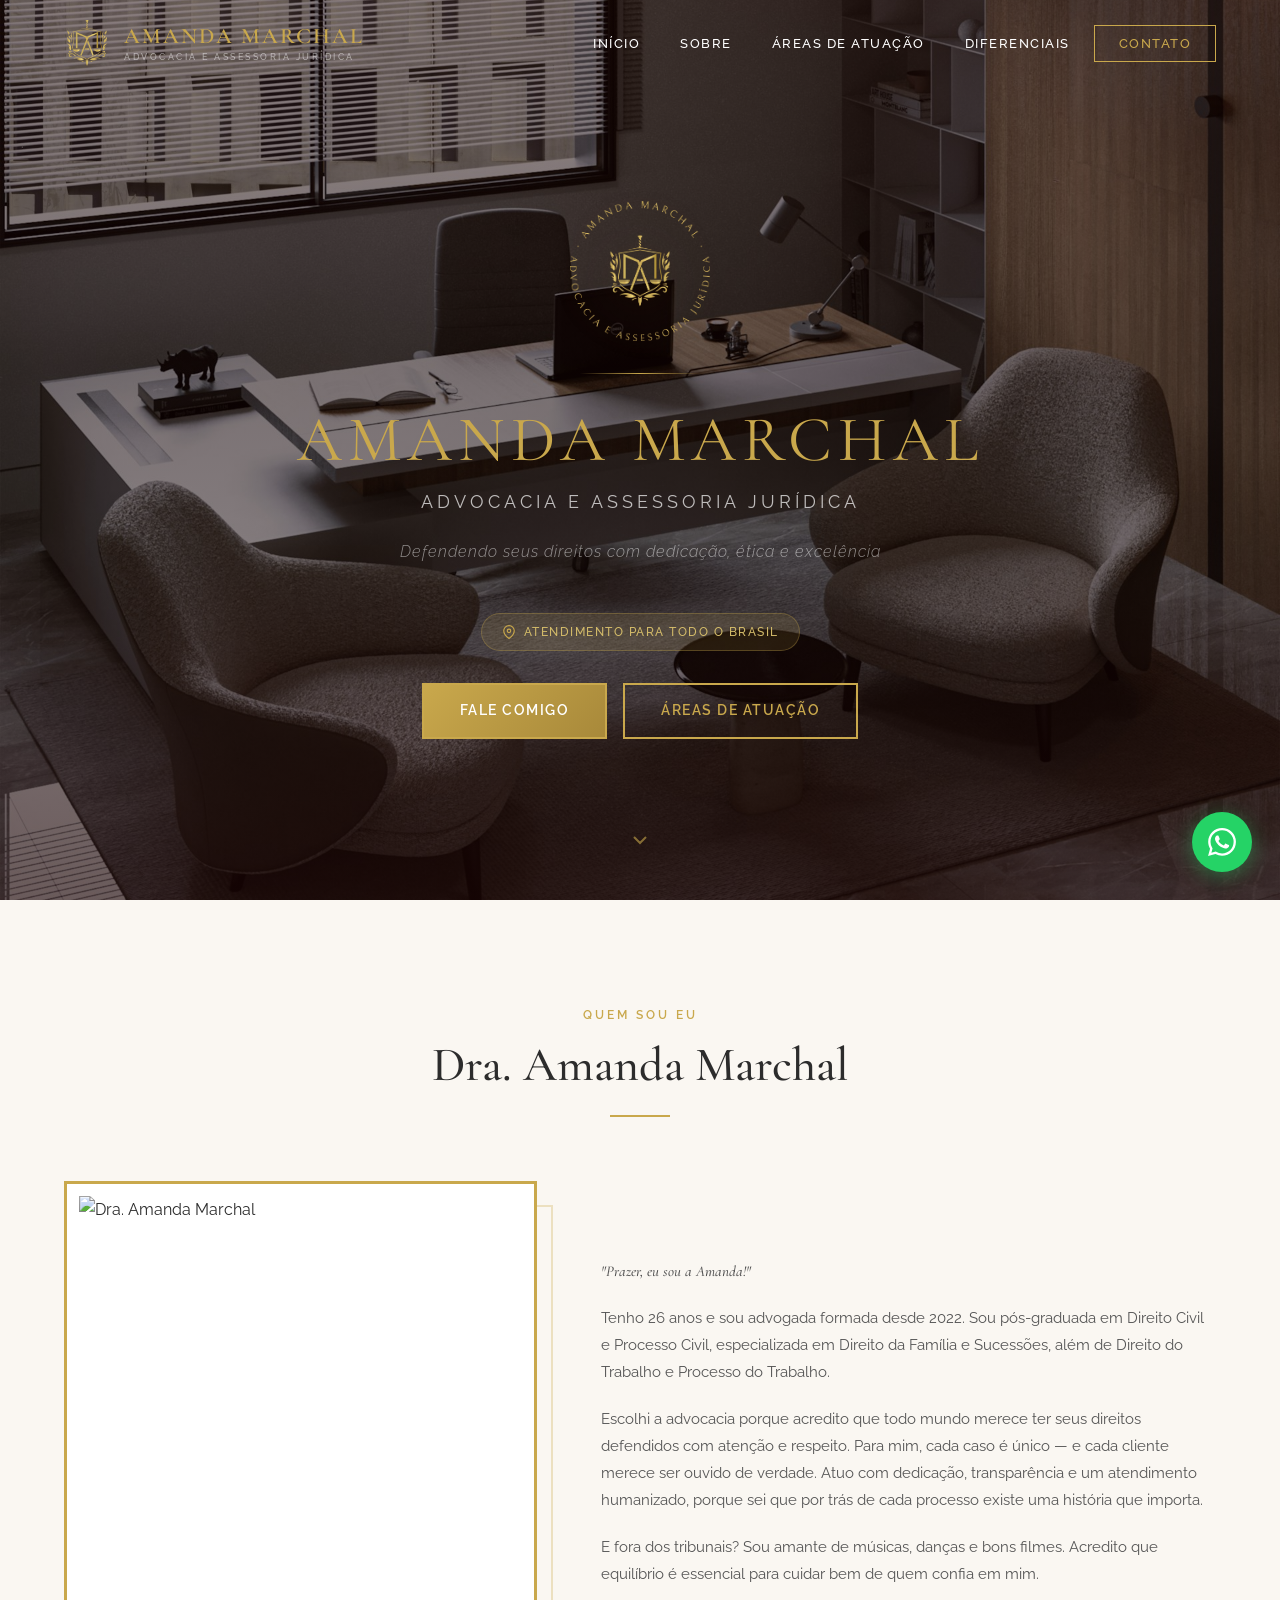
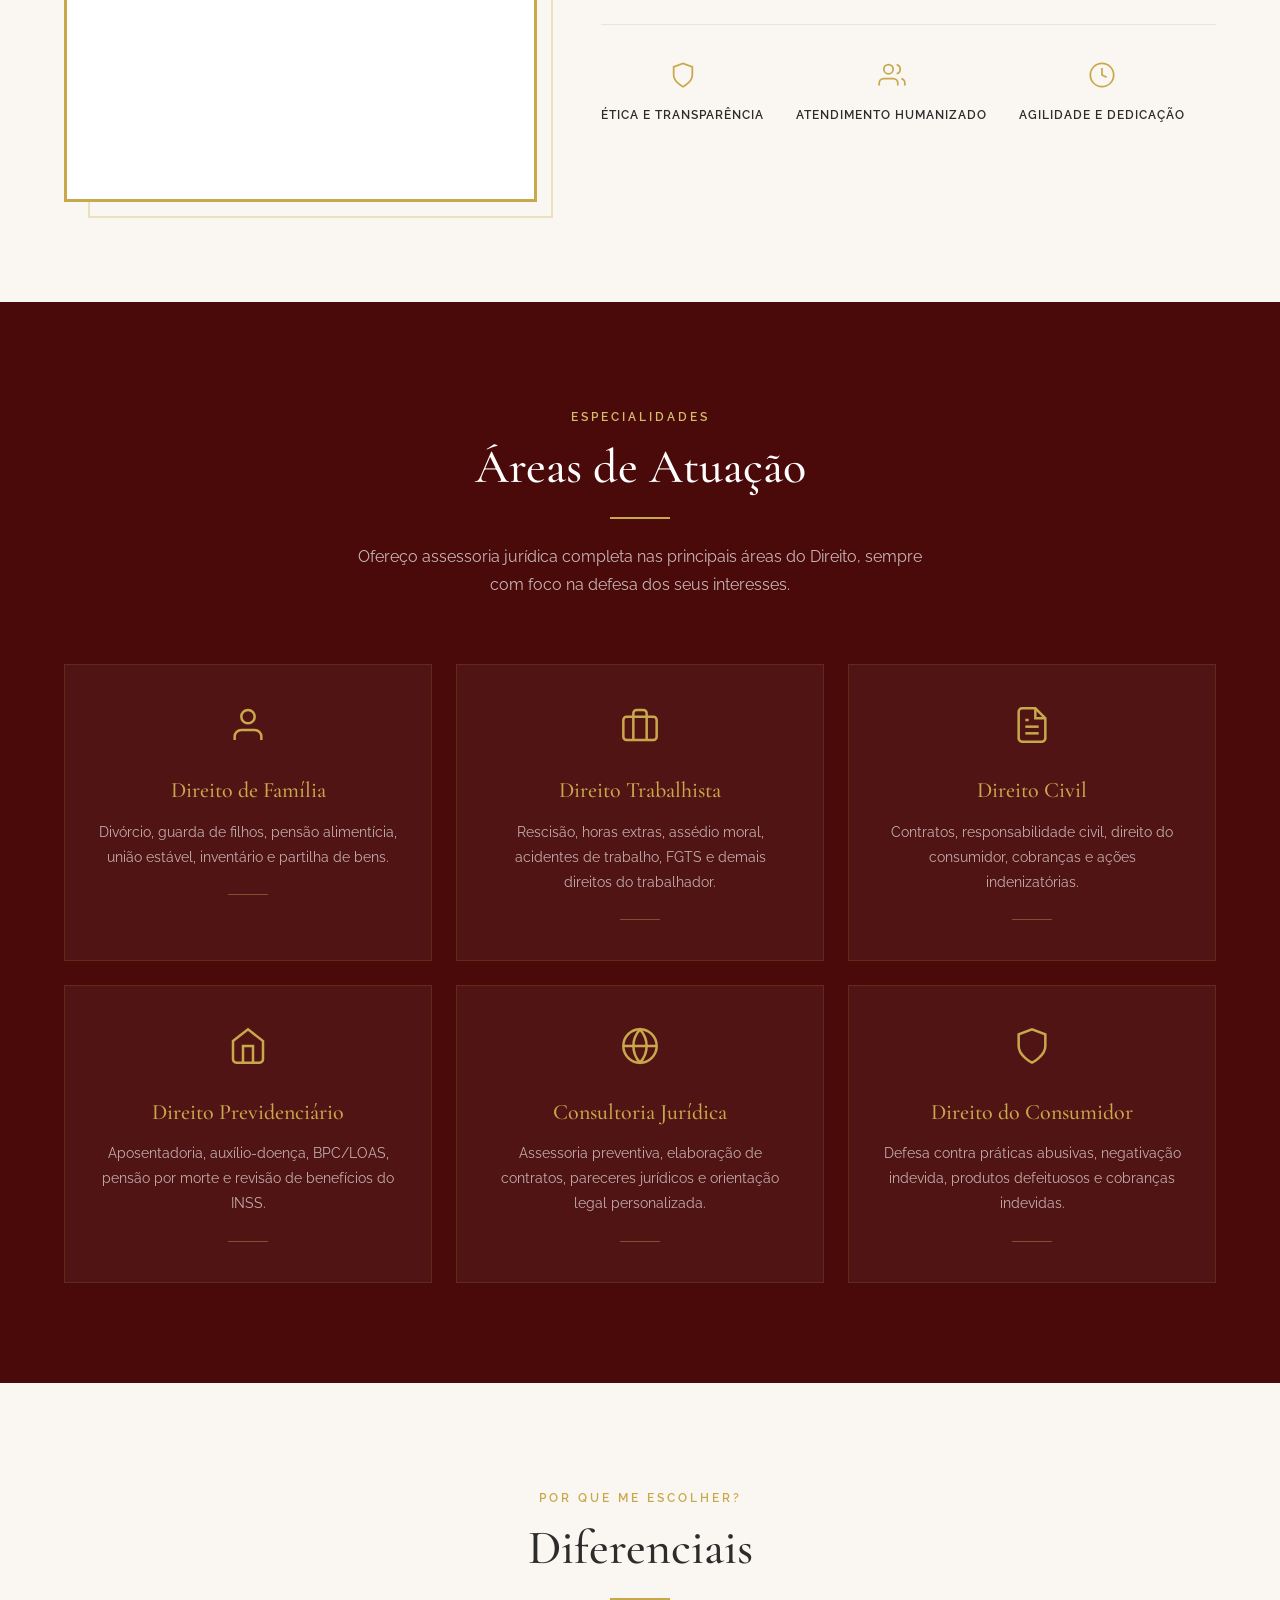
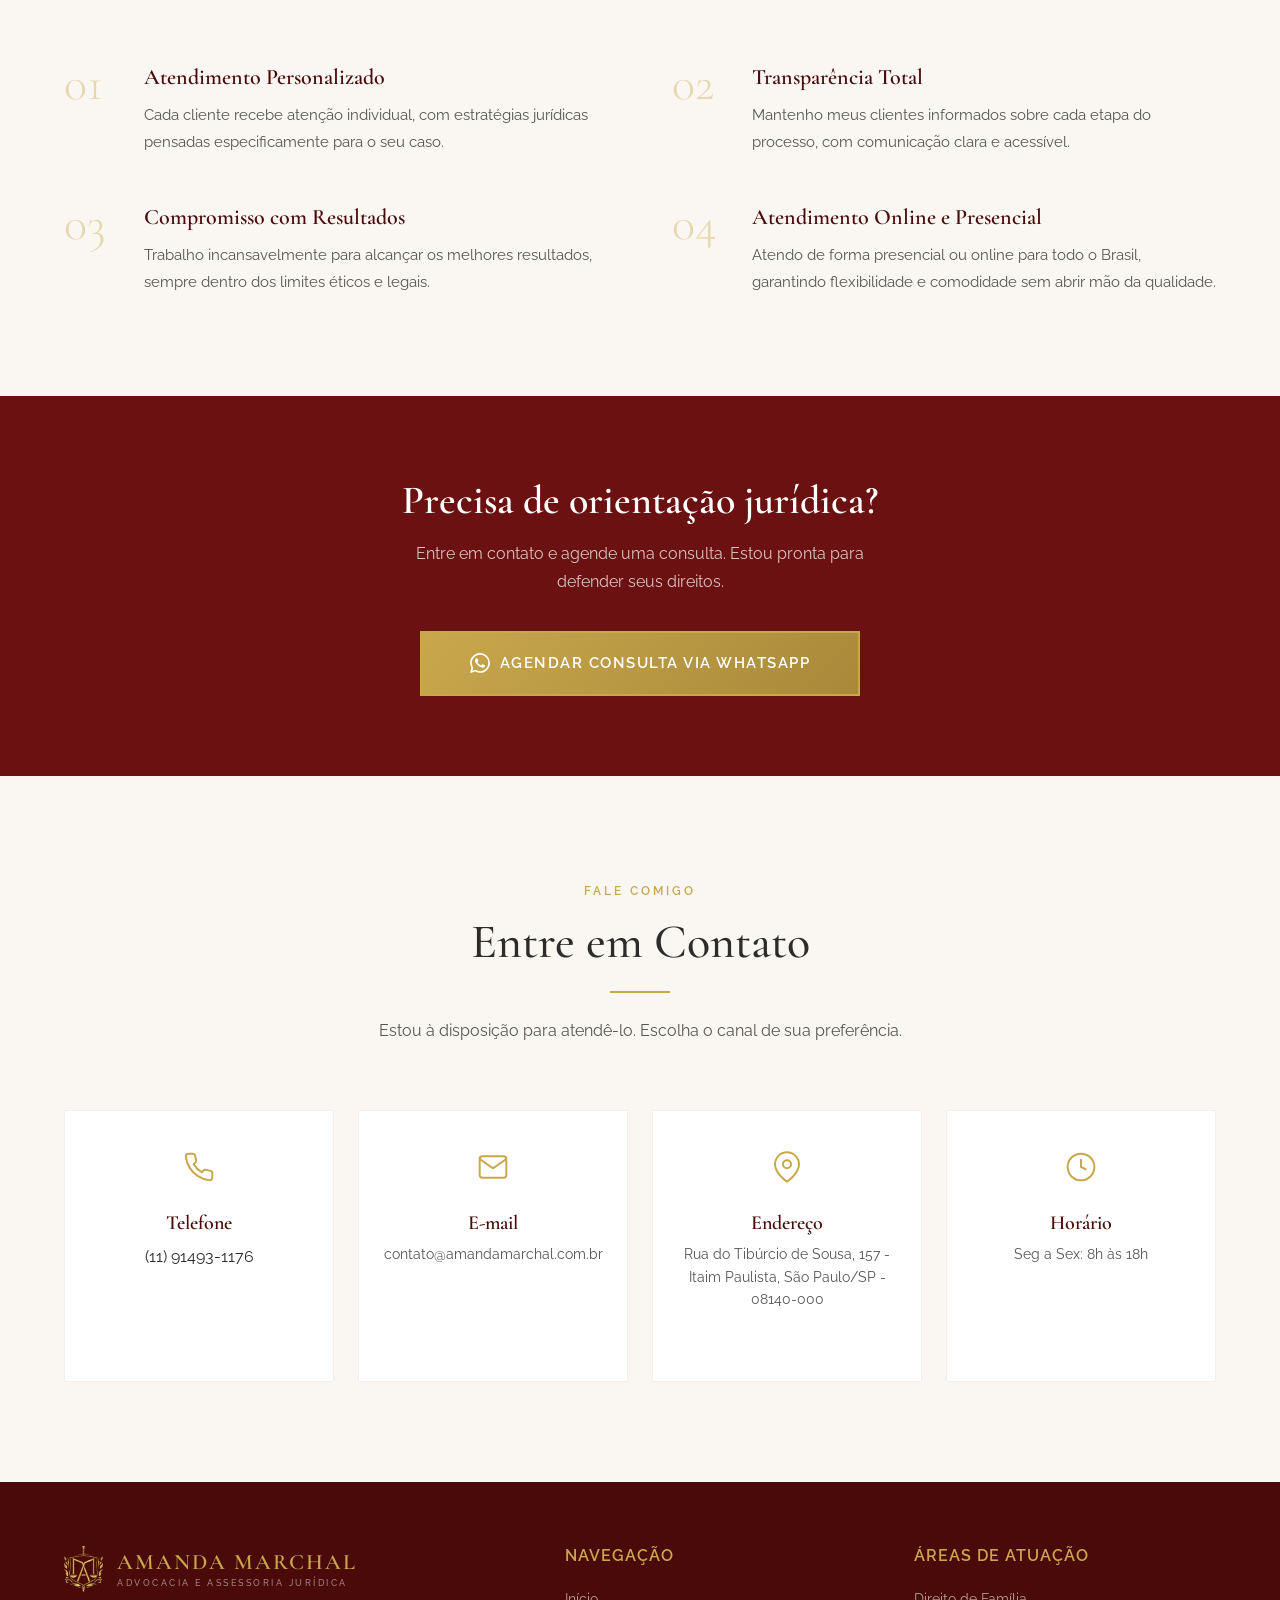
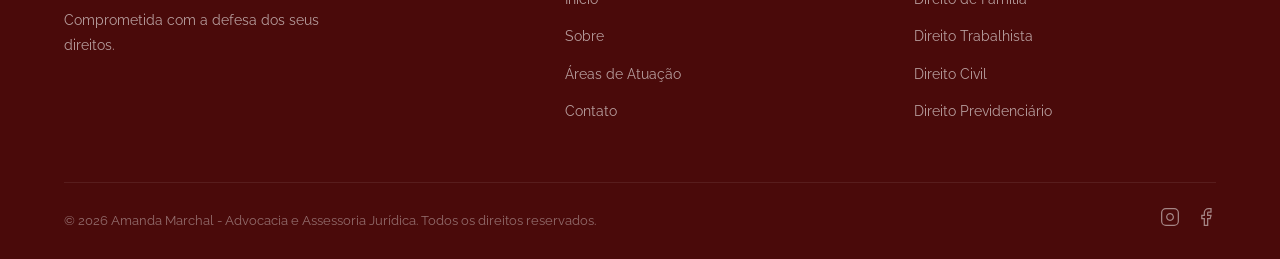
==== index.html @ 9dfb0660 "commit inicial" ====
<!DOCTYPE html>
<html lang="pt-BR">
<head>
    <meta charset="UTF-8">
    <meta name="viewport" content="width=device-width, initial-scale=1.0">
    <title>Amanda Marchal | Advocacia e Assessoria Jurídica</title>
    <meta name="description" content="Dra. Amanda Marchal - Advocacia e Assessoria Jurídica. Atendimento humanizado e comprometido com a defesa dos seus direitos.">
    <link rel="icon" type="image/jpeg" href="assets/icone.jpeg">
    <link rel="preconnect" href="https://fonts.googleapis.com">
    <link rel="preconnect" href="https://fonts.gstatic.com" crossorigin>
    <link href="https://fonts.googleapis.com/css2?family=Cormorant+Garamond:ital,wght@0,300;0,400;0,500;0,600;0,700;1,400;1,500&family=Raleway:wght@300;400;500;600;700&display=swap" rel="stylesheet">
    <link rel="stylesheet" href="style.css?v=7">
</head>
<body>

    <!-- Navigation -->
    <nav class="navbar" id="navbar">
        <div class="container nav-container">
            <a href="#inicio" class="nav-logo">
                <img src="assets/brasao.png" alt="Amanda Marchal" class="nav-logo-icon">
                <div class="nav-logo-text">
                    <span class="nav-logo-name">Amanda Marchal</span>
                    <span class="nav-logo-tagline">Advocacia e Assessoria Jurídica</span>
                </div>
            </a>
            <button class="nav-toggle" id="navToggle" aria-label="Menu">
                <span></span>
                <span></span>
                <span></span>
            </button>
            <div class="nav-backdrop" id="navBackdrop"></div>
            <ul class="nav-menu" id="navMenu">
                <li><a href="#inicio">Início</a></li>
                <li><a href="#sobre">Sobre</a></li>
                <li><a href="#areas">Áreas de Atuação</a></li>
                <li><a href="#diferenciais">Diferenciais</a></li>
                <li><a href="#contato" class="nav-cta">Contato</a></li>
            </ul>
        </div>
    </nav>

    <!-- Hero Section -->
    <section class="hero" id="inicio">
        <div class="hero-overlay"></div>
        <div class="hero-pattern"></div>
        <div class="container hero-content">
            <div class="hero-emblem">
                <img src="assets/sublogo.png" alt="Brasão Amanda Marchal">
            </div>
            <div class="hero-divider"></div>
            <h1 class="hero-name">Amanda Marchal</h1>
            <p class="hero-tagline">Advocacia e Assessoria Jurídica</p>
            <p class="hero-subtitle">Defendendo seus direitos com dedicação, ética e excelência</p>
            <div class="hero-badge">
                <svg width="14" height="14" viewBox="0 0 24 24" fill="none" stroke="currentColor" stroke-width="2"><path d="M21 10c0 7-9 13-9 13s-9-6-9-13a9 9 0 0 1 18 0z"/><circle cx="12" cy="10" r="3"/></svg>
                Atendimento para todo o Brasil
            </div>
            <div class="hero-buttons">
                <a href="#contato" class="btn btn-gold">Fale Comigo</a>
                <a href="#areas" class="btn btn-outline">Áreas de Atuação</a>
            </div>
        </div>
        <div class="hero-scroll">
            <a href="#sobre">
                <svg width="24" height="24" viewBox="0 0 24 24" fill="none" stroke="currentColor" stroke-width="2">
                    <polyline points="6 9 12 15 18 9"></polyline>
                </svg>
            </a>
        </div>
    </section>

    <!-- About Section -->
    <section class="section section-light" id="sobre">
        <div class="container">
            <div class="section-header">
                <span class="section-tag">Quem Sou Eu</span>
                <h2>Dra. Amanda Marchal</h2>
                <div class="section-divider"></div>
            </div>
            <div class="about-grid">
                <div class="about-image">
                    <div class="about-image-frame">
                        <img src="assets/amanda.jpg" alt="Dra. Amanda Marchal">
                    </div>
                    <div class="about-image-accent"></div>
                </div>
                <div class="about-text">
                    <p class="about-lead">"Prazer, eu sou a Amanda!"</p>
                    <p>Tenho 26 anos e sou advogada formada desde 2022. Sou pós-graduada em Direito Civil e Processo Civil, especializada em Direito da Família e Sucessões, além de Direito do Trabalho e Processo do Trabalho.</p>
                    <p>Escolhi a advocacia porque acredito que todo mundo merece ter seus direitos defendidos com atenção e respeito. Para mim, cada caso é único — e cada cliente merece ser ouvido de verdade. Atuo com dedicação, transparência e um atendimento humanizado, porque sei que por trás de cada processo existe uma história que importa.</p>
                    <p>E fora dos tribunais? Sou amante de músicas, danças e bons filmes. Acredito que equilíbrio é essencial para cuidar bem de quem confia em mim.</p>
                    <div class="about-stats">
                        <div class="stat">
                            <span class="stat-icon">
                                <svg width="28" height="28" viewBox="0 0 24 24" fill="none" stroke="currentColor" stroke-width="1.5"><path d="M12 22s8-4 8-10V5l-8-3-8 3v7c0 6 8 10 8 10z"/></svg>
                            </span>
                            <span class="stat-label">Ética e Transparência</span>
                        </div>
                        <div class="stat">
                            <span class="stat-icon">
                                <svg width="28" height="28" viewBox="0 0 24 24" fill="none" stroke="currentColor" stroke-width="1.5"><path d="M17 21v-2a4 4 0 0 0-4-4H5a4 4 0 0 0-4 4v2"/><circle cx="9" cy="7" r="4"/><path d="M23 21v-2a4 4 0 0 0-3-3.87"/><path d="M16 3.13a4 4 0 0 1 0 7.75"/></svg>
                            </span>
                            <span class="stat-label">Atendimento Humanizado</span>
                        </div>
                        <div class="stat">
                            <span class="stat-icon">
                                <svg width="28" height="28" viewBox="0 0 24 24" fill="none" stroke="currentColor" stroke-width="1.5"><circle cx="12" cy="12" r="10"/><polyline points="12 6 12 12 16 14"/></svg>
                            </span>
                            <span class="stat-label">Agilidade e Dedicação</span>
                        </div>
                    </div>
                </div>
            </div>
        </div>
    </section>

    <!-- Practice Areas -->
    <section class="section section-dark" id="areas">
        <div class="container">
            <div class="section-header">
                <span class="section-tag section-tag-light">Especialidades</span>
                <h2>Áreas de Atuação</h2>
                <div class="section-divider"></div>
                <p class="section-description">Ofereço assessoria jurídica completa nas principais áreas do Direito, sempre com foco na defesa dos seus interesses.</p>
            </div>
            <div class="areas-grid">
                <div class="area-card">
                    <div class="area-icon">
                        <svg width="40" height="40" viewBox="0 0 24 24" fill="none" stroke="currentColor" stroke-width="1.5">
                            <path d="M20 21v-2a4 4 0 0 0-4-4H8a4 4 0 0 0-4 4v2"/>
                            <circle cx="12" cy="7" r="4"/>
                        </svg>
                    </div>
                    <h3>Direito de Família</h3>
                    <p>Divórcio, guarda de filhos, pensão alimentícia, união estável, inventário e partilha de bens.</p>
                    <div class="area-line"></div>
                </div>
                <div class="area-card">
                    <div class="area-icon">
                        <svg width="40" height="40" viewBox="0 0 24 24" fill="none" stroke="currentColor" stroke-width="1.5">
                            <rect x="2" y="7" width="20" height="14" rx="2" ry="2"/>
                            <path d="M16 21V5a2 2 0 0 0-2-2h-4a2 2 0 0 0-2 2v16"/>
                        </svg>
                    </div>
                    <h3>Direito Trabalhista</h3>
                    <p>Rescisão, horas extras, assédio moral, acidentes de trabalho, FGTS e demais direitos do trabalhador.</p>
                    <div class="area-line"></div>
                </div>
                <div class="area-card">
                    <div class="area-icon">
                        <svg width="40" height="40" viewBox="0 0 24 24" fill="none" stroke="currentColor" stroke-width="1.5">
                            <path d="M14 2H6a2 2 0 0 0-2 2v16a2 2 0 0 0 2 2h12a2 2 0 0 0 2-2V8z"/>
                            <polyline points="14 2 14 8 20 8"/>
                            <line x1="16" y1="13" x2="8" y2="13"/>
                            <line x1="16" y1="17" x2="8" y2="17"/>
                            <polyline points="10 9 9 9 8 9"/>
                        </svg>
                    </div>
                    <h3>Direito Civil</h3>
                    <p>Contratos, responsabilidade civil, direito do consumidor, cobranças e ações indenizatórias.</p>
                    <div class="area-line"></div>
                </div>
                <div class="area-card">
                    <div class="area-icon">
                        <svg width="40" height="40" viewBox="0 0 24 24" fill="none" stroke="currentColor" stroke-width="1.5">
                            <path d="M3 9l9-7 9 7v11a2 2 0 0 1-2 2H5a2 2 0 0 1-2-2z"/>
                            <polyline points="9 22 9 12 15 12 15 22"/>
                        </svg>
                    </div>
                    <h3>Direito Previdenciário</h3>
                    <p>Aposentadoria, auxílio-doença, BPC/LOAS, pensão por morte e revisão de benefícios do INSS.</p>
                    <div class="area-line"></div>
                </div>
                <div class="area-card">
                    <div class="area-icon">
                        <svg width="40" height="40" viewBox="0 0 24 24" fill="none" stroke="currentColor" stroke-width="1.5">
                            <circle cx="12" cy="12" r="10"/>
                            <line x1="2" y1="12" x2="22" y2="12"/>
                            <path d="M12 2a15.3 15.3 0 0 1 4 10 15.3 15.3 0 0 1-4 10 15.3 15.3 0 0 1-4-10 15.3 15.3 0 0 1 4-10z"/>
                        </svg>
                    </div>
                    <h3>Consultoria Jurídica</h3>
                    <p>Assessoria preventiva, elaboração de contratos, pareceres jurídicos e orientação legal personalizada.</p>
                    <div class="area-line"></div>
                </div>
                <div class="area-card">
                    <div class="area-icon">
                        <svg width="40" height="40" viewBox="0 0 24 24" fill="none" stroke="currentColor" stroke-width="1.5">
                            <path d="M12 22s8-4 8-10V5l-8-3-8 3v7c0 6 8 10 8 10z"/>
                        </svg>
                    </div>
                    <h3>Direito do Consumidor</h3>
                    <p>Defesa contra práticas abusivas, negativação indevida, produtos defeituosos e cobranças indevidas.</p>
                    <div class="area-line"></div>
                </div>
            </div>
        </div>
    </section>

    <!-- Differentials -->
    <section class="section section-light" id="diferenciais">
        <div class="container">
            <div class="section-header">
                <span class="section-tag">Por que me escolher?</span>
                <h2>Diferenciais</h2>
                <div class="section-divider"></div>
            </div>
            <div class="diff-grid">
                <div class="diff-item">
                    <div class="diff-number">01</div>
                    <h3>Atendimento Personalizado</h3>
                    <p>Cada cliente recebe atenção individual, com estratégias jurídicas pensadas especificamente para o seu caso.</p>
                </div>
                <div class="diff-item">
                    <div class="diff-number">02</div>
                    <h3>Transparência Total</h3>
                    <p>Mantenho meus clientes informados sobre cada etapa do processo, com comunicação clara e acessível.</p>
                </div>
                <div class="diff-item">
                    <div class="diff-number">03</div>
                    <h3>Compromisso com Resultados</h3>
                    <p>Trabalho incansavelmente para alcançar os melhores resultados, sempre dentro dos limites éticos e legais.</p>
                </div>
                <div class="diff-item">
                    <div class="diff-number">04</div>
                    <h3>Atendimento Online e Presencial</h3>
                    <p>Atendo de forma presencial ou online para todo o Brasil, garantindo flexibilidade e comodidade sem abrir mão da qualidade.</p>
                </div>
            </div>
        </div>
    </section>

    <!-- CTA Banner -->
    <section class="cta-banner">
        <div class="cta-pattern"></div>
        <div class="container cta-content">
            <h2>Precisa de orientação jurídica?</h2>
            <p>Entre em contato e agende uma consulta. Estou pronta para defender seus direitos.</p>
            <a href="https://wa.me/5511914931176?text=Ol%C3%A1%2C%20gostaria%20de%20agendar%20uma%20consulta." class="btn btn-gold btn-lg" target="_blank" rel="noopener">
                <svg width="20" height="20" viewBox="0 0 24 24" fill="currentColor"><path d="M17.472 14.382c-.297-.149-1.758-.867-2.03-.967-.273-.099-.471-.148-.67.15-.197.297-.767.966-.94 1.164-.173.199-.347.223-.644.075-.297-.15-1.255-.463-2.39-1.475-.883-.788-1.48-1.761-1.653-2.059-.173-.297-.018-.458.13-.606.134-.133.298-.347.446-.52.149-.174.198-.298.298-.497.099-.198.05-.371-.025-.52-.075-.149-.669-1.612-.916-2.207-.242-.579-.487-.5-.669-.51-.173-.008-.371-.01-.57-.01-.198 0-.52.074-.792.372-.272.297-1.04 1.016-1.04 2.479 0 1.462 1.065 2.875 1.213 3.074.149.198 2.096 3.2 5.077 4.487.709.306 1.262.489 1.694.625.712.227 1.36.195 1.871.118.571-.085 1.758-.719 2.006-1.413.248-.694.248-1.289.173-1.413-.074-.124-.272-.198-.57-.347m-5.421 7.403h-.004a9.87 9.87 0 01-5.031-1.378l-.361-.214-3.741.982.998-3.648-.235-.374a9.86 9.86 0 01-1.51-5.26c.001-5.45 4.436-9.884 9.888-9.884 2.64 0 5.122 1.03 6.988 2.898a9.825 9.825 0 012.893 6.994c-.003 5.45-4.437 9.884-9.885 9.884m8.413-18.297A11.815 11.815 0 0012.05 0C5.495 0 .16 5.335.157 11.892c0 2.096.547 4.142 1.588 5.945L.057 24l6.305-1.654a11.882 11.882 0 005.683 1.448h.005c6.554 0 11.89-5.335 11.893-11.893a11.821 11.821 0 00-3.48-8.413z"/></svg>
                Agendar Consulta via WhatsApp
            </a>
        </div>
    </section>

    <!-- Contact Section -->
    <section class="section section-light" id="contato">
        <div class="container">
            <div class="section-header">
                <span class="section-tag">Fale Comigo</span>
                <h2>Entre em Contato</h2>
                <div class="section-divider"></div>
                <p class="section-description">Estou à disposição para atendê-lo. Escolha o canal de sua preferência.</p>
            </div>
            <div class="contact-grid">
                <div class="contact-card">
                    <div class="contact-icon">
                        <svg width="32" height="32" viewBox="0 0 24 24" fill="none" stroke="currentColor" stroke-width="1.5"><path d="M22 16.92v3a2 2 0 0 1-2.18 2 19.79 19.79 0 0 1-8.63-3.07 19.5 19.5 0 0 1-6-6 19.79 19.79 0 0 1-3.07-8.67A2 2 0 0 1 4.11 2h3a2 2 0 0 1 2 1.72 12.84 12.84 0 0 0 .7 2.81 2 2 0 0 1-.45 2.11L8.09 9.91a16 16 0 0 0 6 6l1.27-1.27a2 2 0 0 1 2.11-.45 12.84 12.84 0 0 0 2.81.7A2 2 0 0 1 22 16.92z"/></svg>
                    </div>
                    <h3>Telefone</h3>
                    <a href="https://wa.me/5511914931176" target="_blank" rel="noopener" style="color: inherit; text-decoration: none;">(11) 91493-1176</a>
                </div>
                <div class="contact-card">
                    <div class="contact-icon">
                        <svg width="32" height="32" viewBox="0 0 24 24" fill="none" stroke="currentColor" stroke-width="1.5"><path d="M4 4h16c1.1 0 2 .9 2 2v12c0 1.1-.9 2-2 2H4c-1.1 0-2-.9-2-2V6c0-1.1.9-2 2-2z"/><polyline points="22,6 12,13 2,6"/></svg>
                    </div>
                    <h3>E-mail</h3>
                    <p>contato@amandamarchal.com.br</p>
                </div>
                <div class="contact-card contact-card-clickable" id="addressCard" onclick="openMapModal()">
                    <div class="contact-icon">
                        <svg width="32" height="32" viewBox="0 0 24 24" fill="none" stroke="currentColor" stroke-width="1.5"><path d="M21 10c0 7-9 13-9 13s-9-6-9-13a9 9 0 0 1 18 0z"/><circle cx="12" cy="10" r="3"/></svg>
                    </div>
                    <h3>Endereço</h3>
                    <p>Rua do Tibúrcio de Sousa, 157 - Itaim Paulista, São Paulo/SP - 08140-000</p>
                    <span class="card-hint">Clique para ver no mapa</span>
                </div>
                <div class="contact-card">
                    <div class="contact-icon">
                        <svg width="32" height="32" viewBox="0 0 24 24" fill="none" stroke="currentColor" stroke-width="1.5"><circle cx="12" cy="12" r="10"/><polyline points="12 6 12 12 16 14"/></svg>
                    </div>
                    <h3>Horário</h3>
                    <p>Seg a Sex: 8h às 18h</p>
                </div>
            </div>
        </div>
    </section>

    <!-- Footer -->
    <footer class="footer">
        <div class="container">
            <div class="footer-content">
                <div class="footer-brand">
                    <div class="footer-brand-header">
                        <img src="assets/brasao.png" alt="Amanda Marchal" class="footer-logo">
                        <div class="footer-brand-text">
                            <span class="footer-brand-name">Amanda Marchal</span>
                            <span class="footer-brand-tagline">Advocacia e Assessoria Jurídica</span>
                        </div>
                    </div>
                    <p>Comprometida com a defesa dos seus direitos.</p>
                </div>
                <div class="footer-links">
                    <h4>Navegação</h4>
                    <ul>
                        <li><a href="#inicio">Início</a></li>
                        <li><a href="#sobre">Sobre</a></li>
                        <li><a href="#areas">Áreas de Atuação</a></li>
                        <li><a href="#contato">Contato</a></li>
                    </ul>
                </div>
                <div class="footer-links">
                    <h4>Áreas de Atuação</h4>
                    <ul>
                        <li><a href="#areas">Direito de Família</a></li>
                        <li><a href="#areas">Direito Trabalhista</a></li>
                        <li><a href="#areas">Direito Civil</a></li>
                        <li><a href="#areas">Direito Previdenciário</a></li>
                    </ul>
                </div>
            </div>
            <div class="footer-bottom">
                <p>&copy; 2026 Amanda Marchal - Advocacia e Assessoria Jurídica. Todos os direitos reservados.</p>
                <div class="footer-social">
                    <a href="#" aria-label="Instagram" target="_blank" rel="noopener">
                        <svg width="20" height="20" viewBox="0 0 24 24" fill="none" stroke="currentColor" stroke-width="1.5"><rect x="2" y="2" width="20" height="20" rx="5" ry="5"/><path d="M16 11.37A4 4 0 1 1 12.63 8 4 4 0 0 1 16 11.37z"/><line x1="17.5" y1="6.5" x2="17.51" y2="6.5"/></svg>
                    </a>
                    <a href="#" aria-label="Facebook" target="_blank" rel="noopener">
                        <svg width="20" height="20" viewBox="0 0 24 24" fill="none" stroke="currentColor" stroke-width="1.5"><path d="M18 2h-3a5 5 0 0 0-5 5v3H7v4h3v8h4v-8h3l1-4h-4V7a1 1 0 0 1 1-1h3z"/></svg>
                    </a>
                </div>
            </div>
        </div>
    </footer>

    <!-- Map Modal -->
    <div class="map-modal-overlay" id="mapModal">
        <div class="map-modal">
            <button class="map-modal-close" onclick="closeMapModal()" aria-label="Fechar">&times;</button>
            <div class="map-modal-header">
                <div class="map-modal-icon">
                    <svg width="24" height="24" viewBox="0 0 24 24" fill="none" stroke="currentColor" stroke-width="1.5"><path d="M21 10c0 7-9 13-9 13s-9-6-9-13a9 9 0 0 1 18 0z"/><circle cx="12" cy="10" r="3"/></svg>
                </div>
                <div>
                    <h3>Localização</h3>
                    <p>Rua do Tibúrcio de Sousa, 157 - Itaim Paulista, São Paulo/SP - 08140-000</p>
                </div>
            </div>
            <div class="map-modal-tabs">
                <button class="map-tab active" onclick="switchMapTab('map', this)">
                    <svg width="16" height="16" viewBox="0 0 24 24" fill="none" stroke="currentColor" stroke-width="2"><polygon points="1 6 1 22 8 18 16 22 23 18 23 2 16 6 8 2 1 6"/><line x1="8" y1="2" x2="8" y2="18"/><line x1="16" y1="6" x2="16" y2="22"/></svg>
                    Mapa
                </button>
                <button class="map-tab" onclick="switchMapTab('street', this)">
                    <svg width="16" height="16" viewBox="0 0 24 24" fill="none" stroke="currentColor" stroke-width="2"><path d="M1 12s4-8 11-8 11 8 11 8-4 8-11 8-11-8-11-8z"/><circle cx="12" cy="12" r="3"/></svg>
                    Street View
                </button>
            </div>
            <div class="map-modal-content">
                <div class="map-container" id="mapContainer">
                </div>
            </div>
            <div class="map-modal-footer">
                <a href="https://www.google.com/maps/search/?api=1&query=Rua+do+Tib%C3%BArcio+de+Sousa,+157+-+Itaim+Paulista,+S%C3%A3o+Paulo+SP+08140-000" target="_blank" rel="noopener" class="map-btn map-btn-directions">
                    <svg width="16" height="16" viewBox="0 0 24 24" fill="none" stroke="currentColor" stroke-width="2"><polygon points="3 11 22 2 13 21 11 13 3 11"/></svg>
                    Abrir no Google Maps
                </a>
                <a href="https://wa.me/5511914931176?text=Ol%C3%A1%2C%20gostaria%20de%20saber%20como%20chegar%20ao%20escrit%C3%B3rio." target="_blank" rel="noopener" class="map-btn map-btn-whatsapp">
                    <svg width="16" height="16" viewBox="0 0 24 24" fill="currentColor"><path d="M17.472 14.382c-.297-.149-1.758-.867-2.03-.967-.273-.099-.471-.148-.67.15-.197.297-.767.966-.94 1.164-.173.199-.347.223-.644.075-.297-.15-1.255-.463-2.39-1.475-.883-.788-1.48-1.761-1.653-2.059-.173-.297-.018-.458.13-.606.134-.133.298-.347.446-.52.149-.174.198-.298.298-.497.099-.198.05-.371-.025-.52-.075-.149-.669-1.612-.916-2.207-.242-.579-.487-.5-.669-.51-.173-.008-.371-.01-.57-.01-.198 0-.52.074-.792.372-.272.297-1.04 1.016-1.04 2.479 0 1.462 1.065 2.875 1.213 3.074.149.198 2.096 3.2 5.077 4.487.709.306 1.262.489 1.694.625.712.227 1.36.195 1.871.118.571-.085 1.758-.719 2.006-1.413.248-.694.248-1.289.173-1.413-.074-.124-.272-.198-.57-.347z"/></svg>
                    Pedir Direções via WhatsApp
                </a>
            </div>
        </div>
    </div>

    <!-- WhatsApp Float Button -->
    <a href="https://wa.me/5511914931176?text=Ol%C3%A1%2C%20gostaria%20de%20agendar%20uma%20consulta." class="whatsapp-float" target="_blank" rel="noopener" aria-label="WhatsApp">
        <svg width="28" height="28" viewBox="0 0 24 24" fill="currentColor"><path d="M17.472 14.382c-.297-.149-1.758-.867-2.03-.967-.273-.099-.471-.148-.67.15-.197.297-.767.966-.94 1.164-.173.199-.347.223-.644.075-.297-.15-1.255-.463-2.39-1.475-.883-.788-1.48-1.761-1.653-2.059-.173-.297-.018-.458.13-.606.134-.133.298-.347.446-.52.149-.174.198-.298.298-.497.099-.198.05-.371-.025-.52-.075-.149-.669-1.612-.916-2.207-.242-.579-.487-.5-.669-.51-.173-.008-.371-.01-.57-.01-.198 0-.52.074-.792.372-.272.297-1.04 1.016-1.04 2.479 0 1.462 1.065 2.875 1.213 3.074.149.198 2.096 3.2 5.077 4.487.709.306 1.262.489 1.694.625.712.227 1.36.195 1.871.118.571-.085 1.758-.719 2.006-1.413.248-.694.248-1.289.173-1.413-.074-.124-.272-.198-.57-.347m-5.421 7.403h-.004a9.87 9.87 0 01-5.031-1.378l-.361-.214-3.741.982.998-3.648-.235-.374a9.86 9.86 0 01-1.51-5.26c.001-5.45 4.436-9.884 9.888-9.884 2.64 0 5.122 1.03 6.988 2.898a9.825 9.825 0 012.893 6.994c-.003 5.45-4.437 9.884-9.885 9.884m8.413-18.297A11.815 11.815 0 0012.05 0C5.495 0 .16 5.335.157 11.892c0 2.096.547 4.142 1.588 5.945L.057 24l6.305-1.654a11.882 11.882 0 005.683 1.448h.005c6.554 0 11.89-5.335 11.893-11.893a11.821 11.821 0 00-3.48-8.413z"/></svg>
    </a>

    <script>
        // Navbar scroll effect
        const navbar = document.getElementById('navbar');
        window.addEventListener('scroll', () => {
            if (window.scrollY > 50) {
                navbar.classList.add('scrolled');
            } else {
                navbar.classList.remove('scrolled');
            }
        });

        // Mobile menu toggle
        const navToggle = document.getElementById('navToggle');
        const navMenu = document.getElementById('navMenu');
        const navBackdrop = document.getElementById('navBackdrop');

        function openMenu() {
            navMenu.classList.add('active');
            navToggle.classList.add('active');
            navBackdrop.classList.add('active');
            document.body.style.overflow = 'hidden';
        }

        function closeMenu() {
            navMenu.classList.remove('active');
            navToggle.classList.remove('active');
            navBackdrop.classList.remove('active');
            document.body.style.overflow = '';
        }

        navToggle.addEventListener('click', () => {
            if (navMenu.classList.contains('active')) {
                closeMenu();
            } else {
                openMenu();
            }
        });

        // Close menu on backdrop click
        navBackdrop.addEventListener('click', closeMenu);

        // Close menu on link click
        document.querySelectorAll('.nav-menu a').forEach(link => {
            link.addEventListener('click', closeMenu);
        });

        // Smooth scroll
        document.querySelectorAll('a[href^="#"]').forEach(anchor => {
            anchor.addEventListener('click', function (e) {
                e.preventDefault();
                const target = document.querySelector(this.getAttribute('href'));
                if (target) {
                    const offset = 80;
                    const top = target.getBoundingClientRect().top + window.pageYOffset - offset;
                    window.scrollTo({ top, behavior: 'smooth' });
                }
            });
        });

        // Scroll reveal animation
        const observerOptions = { threshold: 0.1, rootMargin: '0px 0px -50px 0px' };
        const observer = new IntersectionObserver((entries) => {
            entries.forEach(entry => {
                if (entry.isIntersecting) {
                    entry.target.classList.add('revealed');
                    observer.unobserve(entry.target);
                }
            });
        }, observerOptions);

        document.querySelectorAll('.area-card, .diff-item, .contact-card, .about-text, .about-image').forEach(el => {
            el.classList.add('reveal');
            observer.observe(el);
        });

        // Map Modal
        const mapModal = document.getElementById('mapModal');
        const mapContainer = document.getElementById('mapContainer');
        const mapEmbedUrl = 'https://maps.google.com/maps?q=Rua+do+Tiburcio+de+Sousa+157+Itaim+Paulista+Sao+Paulo+SP+08140-000&t=m&z=17&output=embed&hl=pt-BR';
        let mapIframe = null;

        function openMapModal() {
            mapModal.classList.add('active');
            document.body.style.overflow = 'hidden';
            if (!mapIframe) {
                mapIframe = document.createElement('iframe');
                mapIframe.width = '100%';
                mapIframe.height = '100%';
                mapIframe.style.border = '0';
                mapIframe.allowFullscreen = true;
                mapIframe.loading = 'lazy';
                mapIframe.src = mapEmbedUrl;
                mapContainer.appendChild(mapIframe);
            }
        }

        function closeMapModal() {
            mapModal.classList.remove('active');
            document.body.style.overflow = '';
        }

        function switchMapTab(type, btn) {
            if (type === 'street') {
                window.open('https://www.google.com/maps?q=Rua+do+Tiburcio+de+Sousa,+157,+Itaim+Paulista,+Sao+Paulo,+SP,+08140-000&layer=c', '_blank');
                return;
            }
            document.querySelectorAll('.map-tab').forEach(t => t.classList.remove('active'));
            btn.classList.add('active');
            if (mapIframe) mapIframe.src = mapEmbedUrl;
        }

        // Close modal on overlay click
        mapModal.addEventListener('click', function(e) {
            if (e.target === mapModal) closeMapModal();
        });

        // Close modal on Escape key
        document.addEventListener('keydown', function(e) {
            if (e.key === 'Escape' && mapModal.classList.contains('active')) {
                closeMapModal();
            }
        });
    </script>

</body>
</html>
---- style.css ----
/* =============================================
   Amanda Marchal - Advocacia e Assessoria Juridica
   Color Palette:
   - Burgundy Dark:  #4A0A0A
   - Burgundy:       #6B1111
   - Gold:           #C9A84C
   - Gold Light:     #D4BC6A
   - Gold Dark:      #A8893A
   - Cream:          #FAF7F2
   - White:          #FFFFFF
   ============================================= */

*, *::before, *::after {
    margin: 0;
    padding: 0;
    box-sizing: border-box;
}

:root {
    --burgundy-dark: #4A0A0A;
    --burgundy: #6B1111;
    --burgundy-light: #7D1A1A;
    --gold: #C9A84C;
    --gold-light: #D4BC6A;
    --gold-dark: #A8893A;
    --cream: #FAF7F2;
    --white: #FFFFFF;
    --text-dark: #2C2C2C;
    --text-medium: #555555;
    --text-light: #888888;
}

html {
    scroll-behavior: smooth;
}

body {
    font-family: 'Raleway', sans-serif;
    color: var(--text-dark);
    line-height: 1.7;
    font-size: 16px;
    overflow-x: hidden;
    background-color: var(--cream);
}

h1, h2, h3, h4, h5, h6 {
    font-family: 'Cormorant Garamond', serif;
    font-weight: 600;
    line-height: 1.2;
}

.container {
    max-width: 1200px;
    margin: 0 auto;
    padding: 0 24px;
}

img {
    max-width: 100%;
    height: auto;
}

a {
    text-decoration: none;
    color: inherit;
    transition: all 0.3s ease;
}

/* =============================================
   BUTTONS
   ============================================= */

.btn {
    display: inline-flex;
    align-items: center;
    gap: 10px;
    padding: 14px 36px;
    font-family: 'Raleway', sans-serif;
    font-size: 14px;
    font-weight: 600;
    letter-spacing: 1.5px;
    text-transform: uppercase;
    border: none;
    cursor: pointer;
    transition: all 0.4s ease;
}

.btn-gold {
    background: linear-gradient(135deg, var(--gold), var(--gold-dark));
    color: var(--white);
    border: 2px solid var(--gold);
}

.btn-gold:hover {
    background: linear-gradient(135deg, var(--gold-light), var(--gold));
    transform: translateY(-2px);
    box-shadow: 0 8px 25px rgba(201, 168, 76, 0.3);
}

.btn-outline {
    background: transparent;
    color: var(--gold);
    border: 2px solid var(--gold);
}

.btn-outline:hover {
    background: var(--gold);
    color: var(--white);
    transform: translateY(-2px);
}

.btn-lg {
    padding: 18px 48px;
    font-size: 15px;
}

/* =============================================
   NAVBAR
   ============================================= */

.navbar {
    position: fixed;
    top: 0;
    left: 0;
    right: 0;
    z-index: 1000;
    padding: 20px 0;
    transition: all 0.4s ease;
}

.navbar.scrolled {
    background: rgba(74, 10, 10, 0.97);
    padding: 12px 0;
    box-shadow: 0 2px 20px rgba(0, 0, 0, 0.3);
    backdrop-filter: blur(10px);
}

.nav-container {
    display: flex;
    align-items: center;
    justify-content: space-between;
}

.nav-logo {
    display: flex;
    align-items: center;
    gap: 14px;
}

.nav-logo-icon {
    height: 46px;
    width: 46px;
    object-fit: contain;
    border-radius: 6px;
    transition: all 0.3s ease;
}

.navbar.scrolled .nav-logo-icon {
    height: 38px;
    width: 38px;
}

.nav-logo-text {
    display: flex;
    flex-direction: column;
    line-height: 1.2;
}

.nav-logo-name {
    font-family: 'Cormorant Garamond', serif;
    font-size: 22px;
    font-weight: 600;
    color: var(--gold);
    letter-spacing: 2px;
    text-transform: uppercase;
}

.nav-logo-tagline {
    font-size: 9px;
    font-weight: 500;
    letter-spacing: 2.5px;
    text-transform: uppercase;
    color: rgba(255, 255, 255, 0.5);
    margin-top: 2px;
}

.navbar.scrolled .nav-logo-name {
    font-size: 19px;
}

.nav-menu {
    display: flex;
    list-style: none;
    gap: 8px;
    align-items: center;
}

.nav-menu a {
    color: var(--white);
    font-size: 13px;
    font-weight: 500;
    letter-spacing: 1.5px;
    text-transform: uppercase;
    padding: 8px 16px;
    position: relative;
}

.nav-menu a::after {
    content: '';
    position: absolute;
    bottom: 0;
    left: 50%;
    transform: translateX(-50%);
    width: 0;
    height: 1px;
    background: var(--gold);
    transition: width 0.3s ease;
}

.nav-menu a:hover::after {
    width: 60%;
}

.nav-menu a:hover {
    color: var(--gold);
}

.nav-cta {
    background: transparent;
    border: 1px solid var(--gold) !important;
    color: var(--gold) !important;
    padding: 10px 24px !important;
}

.nav-cta:hover {
    background: var(--gold) !important;
    color: var(--white) !important;
}

.nav-cta::after {
    display: none !important;
}

.nav-toggle {
    display: none;
    flex-direction: column;
    gap: 5px;
    background: none;
    border: none;
    cursor: pointer;
    padding: 4px;
    z-index: 1002;
    position: relative;
}

/* Mobile menu backdrop overlay */
.nav-backdrop {
    display: none;
    position: fixed;
    inset: 0;
    background: rgba(0, 0, 0, 0.5);
    z-index: 1000;
    opacity: 0;
    transition: opacity 0.4s ease;
}

.nav-backdrop.active {
    display: block;
    opacity: 1;
}

.nav-toggle span {
    width: 24px;
    height: 2px;
    background: var(--gold);
    transition: all 0.3s ease;
}

.nav-toggle.active span:nth-child(1) {
    transform: rotate(45deg) translate(5px, 5px);
}

.nav-toggle.active span:nth-child(2) {
    opacity: 0;
}

.nav-toggle.active span:nth-child(3) {
    transform: rotate(-45deg) translate(5px, -5px);
}

/* =============================================
   HERO
   ============================================= */

.hero {
    position: relative;
    min-height: 100vh;
    display: flex;
    align-items: center;
    justify-content: center;
    background-color: var(--burgundy-dark);
    background-image: url('assets/hero-bg.jpg?v=2');
    background-size: cover;
    background-position: center;
    background-repeat: no-repeat;
    overflow: hidden;
}

.hero-overlay {
    position: absolute;
    inset: 0;
    background: linear-gradient(
        to bottom,
        rgba(30, 5, 5, 0.5) 0%,
        rgba(20, 3, 3, 0.55) 40%,
        rgba(20, 3, 3, 0.5) 60%,
        rgba(30, 5, 5, 0.65) 100%
    );
    z-index: 1;
}

.hero-pattern {
    position: absolute;
    inset: 0;
    background-image: url('assets/pattern.jpeg');
    background-size: 300px;
    background-repeat: repeat;
    opacity: 0.02;
    z-index: 0;
}

.hero-content {
    position: relative;
    z-index: 2;
    text-align: center;
    color: var(--white);
    padding: 120px 24px 80px;
}

.hero-emblem {
    margin-bottom: 24px;
}

.hero-emblem img {
    width: 140px;
    height: 140px;
    object-fit: contain;
    filter: drop-shadow(0 4px 24px rgba(201, 168, 76, 0.15));
    animation: fadeInScale 1.2s ease-out;
}

.hero-divider {
    width: 120px;
    height: 1px;
    background: linear-gradient(90deg, transparent, var(--gold), transparent);
    margin: 0 auto 28px;
}

.hero-name {
    font-size: clamp(36px, 5.5vw, 64px);
    font-weight: 400;
    letter-spacing: 6px;
    text-transform: uppercase;
    color: var(--gold);
    margin-bottom: 8px;
    animation: fadeInUp 1s ease-out 0.3s both;
}

.hero-tagline {
    font-size: clamp(14px, 1.8vw, 18px);
    font-weight: 400;
    letter-spacing: 4px;
    text-transform: uppercase;
    color: rgba(255, 255, 255, 0.7);
    margin-bottom: 20px;
    animation: fadeInUp 1s ease-out 0.4s both;
}

.hero-subtitle {
    font-size: clamp(13px, 1.5vw, 16px);
    font-weight: 300;
    letter-spacing: 1px;
    color: rgba(255, 255, 255, 0.5);
    margin-bottom: 48px;
    font-style: italic;
    animation: fadeInUp 1s ease-out 0.5s both;
}

.hero-badge {
    display: inline-flex;
    align-items: center;
    gap: 8px;
    padding: 8px 20px;
    background: rgba(201, 168, 76, 0.12);
    border: 1px solid rgba(201, 168, 76, 0.3);
    border-radius: 50px;
    font-size: 12px;
    font-weight: 500;
    letter-spacing: 1.5px;
    text-transform: uppercase;
    color: var(--gold-light);
    margin-bottom: 32px;
    animation: fadeInUp 1s ease-out 0.6s both;
}

.hero-badge svg {
    flex-shrink: 0;
    stroke: var(--gold);
}

.hero-buttons {
    display: flex;
    gap: 16px;
    justify-content: center;
    flex-wrap: wrap;
    animation: fadeInUp 1s ease-out 0.7s both;
}

.hero-scroll {
    position: absolute;
    bottom: 40px;
    left: 50%;
    transform: translateX(-50%);
    z-index: 2;
    animation: bounce 2s ease-in-out infinite;
}

.hero-scroll a {
    color: var(--gold);
    opacity: 0.6;
}

.hero-scroll a:hover {
    opacity: 1;
}

/* =============================================
   SECTIONS
   ============================================= */

.section {
    padding: 100px 0;
}

.section-light {
    background: var(--cream);
}

.section-dark {
    background: var(--burgundy-dark);
    color: var(--white);
}

.section-header {
    text-align: center;
    margin-bottom: 64px;
}

.section-tag {
    display: inline-block;
    font-size: 12px;
    font-weight: 600;
    letter-spacing: 3px;
    text-transform: uppercase;
    color: var(--gold);
    margin-bottom: 12px;
}

.section-tag-light {
    color: var(--gold-light);
}

.section-header h2 {
    font-size: clamp(32px, 4vw, 48px);
    font-weight: 500;
    margin-bottom: 20px;
}

.section-dark .section-header h2 {
    color: var(--white);
}

.section-divider {
    width: 60px;
    height: 2px;
    background: var(--gold);
    margin: 0 auto;
}

.section-description {
    max-width: 600px;
    margin: 24px auto 0;
    color: var(--text-medium);
    font-size: 16px;
    line-height: 1.8;
}

.section-dark .section-description {
    color: rgba(255, 255, 255, 0.7);
}

/* =============================================
   ABOUT
   ============================================= */

.about-grid {
    display: grid;
    grid-template-columns: 1fr 1.3fr;
    gap: 64px;
    align-items: center;
}

.about-image {
    position: relative;
}

.about-image-frame {
    position: relative;
    overflow: hidden;
    border: 3px solid var(--gold);
    padding: 12px;
    background: var(--white);
}

.about-image-frame img {
    width: 100%;
    aspect-ratio: 3 / 4;
    object-fit: cover;
    object-position: top;
    display: block;
}

.about-image-accent {
    position: absolute;
    top: 24px;
    left: 24px;
    right: -16px;
    bottom: -16px;
    border: 2px solid var(--gold);
    opacity: 0.3;
    z-index: -1;
}

.about-lead {
    font-family: 'Cormorant Garamond', serif;
    font-size: 24px;
    font-weight: 500;
    font-style: italic;
    color: var(--burgundy);
    margin-bottom: 24px;
    line-height: 1.5;
}

.about-text p {
    color: var(--text-medium);
    margin-bottom: 20px;
    font-size: 15px;
    line-height: 1.8;
}

.about-stats {
    display: flex;
    gap: 32px;
    margin-top: 36px;
    padding-top: 36px;
    border-top: 1px solid rgba(0, 0, 0, 0.08);
}

.stat {
    display: flex;
    flex-direction: column;
    align-items: center;
    gap: 8px;
    text-align: center;
}

.stat-icon {
    color: var(--gold);
}

.stat-label {
    font-size: 12px;
    font-weight: 600;
    letter-spacing: 1px;
    text-transform: uppercase;
    color: var(--text-dark);
}

/* =============================================
   PRACTICE AREAS
   ============================================= */

.areas-grid {
    display: grid;
    grid-template-columns: repeat(3, 1fr);
    gap: 24px;
}

.area-card {
    background: rgba(255, 255, 255, 0.04);
    border: 1px solid rgba(201, 168, 76, 0.15);
    padding: 40px 32px;
    text-align: center;
    transition: all 0.4s ease;
    position: relative;
    overflow: hidden;
}

.area-card::before {
    content: '';
    position: absolute;
    top: 0;
    left: 0;
    right: 0;
    height: 2px;
    background: linear-gradient(90deg, transparent, var(--gold), transparent);
    opacity: 0;
    transition: opacity 0.4s ease;
}

.area-card:hover {
    background: rgba(255, 255, 255, 0.08);
    transform: translateY(-4px);
    border-color: rgba(201, 168, 76, 0.35);
}

.area-card:hover::before {
    opacity: 1;
}

.area-icon {
    color: var(--gold);
    margin-bottom: 24px;
}

.area-card h3 {
    font-size: 22px;
    font-weight: 500;
    margin-bottom: 16px;
    color: var(--gold);
}

.area-card p {
    font-size: 14px;
    line-height: 1.8;
    color: rgba(255, 255, 255, 0.65);
}

.area-line {
    width: 40px;
    height: 1px;
    background: var(--gold);
    margin: 24px auto 0;
    opacity: 0.4;
}

/* =============================================
   DIFFERENTIALS
   ============================================= */

.diff-grid {
    display: grid;
    grid-template-columns: repeat(2, 1fr);
    gap: 48px 64px;
}

.diff-item {
    position: relative;
    padding-left: 80px;
}

.diff-number {
    position: absolute;
    left: 0;
    top: -4px;
    font-family: 'Cormorant Garamond', serif;
    font-size: 48px;
    font-weight: 300;
    color: var(--gold);
    opacity: 0.4;
    line-height: 1;
}

.diff-item h3 {
    font-size: 22px;
    font-weight: 600;
    margin-bottom: 12px;
    color: var(--burgundy-dark);
}

.diff-item p {
    font-size: 15px;
    color: var(--text-medium);
    line-height: 1.8;
}

/* =============================================
   CTA BANNER
   ============================================= */

.cta-banner {
    position: relative;
    background: var(--burgundy);
    padding: 80px 0;
    text-align: center;
    overflow: hidden;
}

.cta-pattern {
    position: absolute;
    inset: 0;
    background-image: url('assets/pattern.jpeg');
    background-size: 200px;
    background-repeat: repeat;
    opacity: 0.03;
}

.cta-content {
    position: relative;
    z-index: 1;
}

.cta-banner h2 {
    font-size: clamp(28px, 3.5vw, 40px);
    color: var(--white);
    margin-bottom: 16px;
}

.cta-banner p {
    color: rgba(255, 255, 255, 0.75);
    font-size: 16px;
    margin-bottom: 36px;
    max-width: 500px;
    margin-left: auto;
    margin-right: auto;
}

.cta-banner .btn-gold {
    margin-bottom: 0;
}

/* =============================================
   CONTACT
   ============================================= */

.contact-grid {
    display: grid;
    grid-template-columns: repeat(4, 1fr);
    gap: 24px;
}

.contact-card {
    background: var(--white);
    padding: 40px 24px;
    text-align: center;
    border: 1px solid rgba(0, 0, 0, 0.06);
    transition: all 0.3s ease;
}

.contact-card:hover {
    transform: translateY(-4px);
    box-shadow: 0 12px 40px rgba(0, 0, 0, 0.08);
    border-color: var(--gold);
}

.contact-icon {
    color: var(--gold);
    margin-bottom: 20px;
}

.contact-card h3 {
    font-size: 20px;
    font-weight: 600;
    margin-bottom: 8px;
    color: var(--burgundy-dark);
}

.contact-card p {
    font-size: 14px;
    color: var(--text-medium);
    line-height: 1.6;
}

/* =============================================
   ADDRESS CARD CLICKABLE
   ============================================= */

.contact-card-clickable {
    cursor: pointer;
    position: relative;
}

.contact-card-clickable:hover {
    border-color: var(--gold);
}

.card-hint {
    display: block;
    margin-top: 12px;
    font-size: 11px;
    color: var(--gold);
    letter-spacing: 1px;
    text-transform: uppercase;
    opacity: 0;
    transform: translateY(4px);
    transition: all 0.3s ease;
}

.contact-card-clickable:hover .card-hint {
    opacity: 1;
    transform: translateY(0);
}

/* =============================================
   MAP MODAL
   ============================================= */

.map-modal-overlay {
    position: fixed;
    inset: 0;
    background: rgba(0, 0, 0, 0.6);
    backdrop-filter: blur(4px);
    z-index: 10000;
    display: flex;
    align-items: center;
    justify-content: center;
    opacity: 0;
    visibility: hidden;
    transition: all 0.3s ease;
    padding: 20px;
}

.map-modal-overlay.active {
    opacity: 1;
    visibility: visible;
}

.map-modal {
    background: var(--white);
    border-radius: 16px;
    width: 100%;
    max-width: 720px;
    max-height: 90vh;
    overflow: hidden;
    box-shadow: 0 24px 80px rgba(0, 0, 0, 0.3);
    transform: scale(0.9) translateY(20px);
    transition: transform 0.3s ease;
    display: flex;
    flex-direction: column;
}

.map-modal-overlay.active .map-modal {
    transform: scale(1) translateY(0);
}

.map-modal-close {
    position: absolute;
    top: 16px;
    right: 16px;
    width: 36px;
    height: 36px;
    border: none;
    background: rgba(0, 0, 0, 0.08);
    border-radius: 50%;
    font-size: 22px;
    color: var(--text-dark);
    cursor: pointer;
    display: flex;
    align-items: center;
    justify-content: center;
    transition: all 0.2s ease;
    z-index: 2;
    line-height: 1;
}

.map-modal-close:hover {
    background: rgba(0, 0, 0, 0.15);
    transform: rotate(90deg);
}

.map-modal-header {
    display: flex;
    align-items: center;
    gap: 16px;
    padding: 24px 24px 16px;
}

.map-modal-icon {
    flex-shrink: 0;
    width: 48px;
    height: 48px;
    background: linear-gradient(135deg, var(--gold), var(--gold-dark));
    border-radius: 12px;
    display: flex;
    align-items: center;
    justify-content: center;
    color: var(--white);
}

.map-modal-header h3 {
    font-family: 'Cormorant Garamond', serif;
    font-size: 22px;
    font-weight: 600;
    color: var(--burgundy-dark);
    margin-bottom: 4px;
}

.map-modal-header p {
    font-size: 13px;
    color: var(--text-medium);
    line-height: 1.4;
}

.map-modal-tabs {
    display: flex;
    gap: 4px;
    padding: 0 24px;
    margin-bottom: 16px;
}

.map-tab {
    flex: 1;
    display: flex;
    align-items: center;
    justify-content: center;
    gap: 8px;
    padding: 10px 16px;
    border: 1px solid rgba(0, 0, 0, 0.1);
    background: transparent;
    border-radius: 8px;
    font-family: 'Raleway', sans-serif;
    font-size: 13px;
    font-weight: 500;
    color: var(--text-medium);
    cursor: pointer;
    transition: all 0.2s ease;
}

.map-tab:hover {
    background: rgba(0, 0, 0, 0.03);
}

.map-tab.active {
    background: var(--burgundy-dark);
    color: var(--white);
    border-color: var(--burgundy-dark);
}

.map-modal-content {
    padding: 0 24px;
    flex: 1;
}

.map-container {
    width: 100%;
    height: 350px;
    border-radius: 12px;
    overflow: hidden;
    background: #eee;
}

.map-container iframe {
    display: block;
}

.map-modal-footer {
    display: flex;
    gap: 12px;
    padding: 20px 24px;
}

.map-btn {
    flex: 1;
    display: flex;
    align-items: center;
    justify-content: center;
    gap: 8px;
    padding: 12px 16px;
    border-radius: 8px;
    font-family: 'Raleway', sans-serif;
    font-size: 13px;
    font-weight: 600;
    text-decoration: none;
    transition: all 0.2s ease;
}

.map-btn-directions {
    background: var(--burgundy-dark);
    color: var(--white);
}

.map-btn-directions:hover {
    background: var(--burgundy);
}

.map-btn-whatsapp {
    background: #25D366;
    color: var(--white);
}

.map-btn-whatsapp:hover {
    background: #1fb855;
}

@media (max-width: 768px) {
    .map-modal {
        max-height: 85vh;
        border-radius: 12px;
    }

    .map-container {
        height: 280px;
    }

    .map-modal-footer {
        flex-direction: column;
    }

    .map-modal-header h3 {
        font-size: 18px;
    }
}

@media (max-width: 480px) {
    .map-modal-overlay {
        padding: 10px;
    }

    .map-container {
        height: 240px;
    }

    .map-modal-header {
        padding: 20px 16px 12px;
    }

    .map-modal-tabs {
        padding: 0 16px;
    }

    .map-modal-content {
        padding: 0 16px;
    }

    .map-modal-footer {
        padding: 16px;
    }
}

/* =============================================
   FOOTER
   ============================================= */

.footer {
    background: var(--burgundy-dark);
    color: var(--white);
    padding: 64px 0 0;
}

.footer-content {
    display: grid;
    grid-template-columns: 1.5fr 1fr 1fr;
    gap: 48px;
    padding-bottom: 48px;
    border-bottom: 1px solid rgba(255, 255, 255, 0.08);
}

.footer-brand-header {
    display: flex;
    align-items: center;
    gap: 14px;
    margin-bottom: 16px;
}

.footer-logo {
    height: 46px;
    width: auto;
    object-fit: contain;
}

.footer-brand-text {
    display: flex;
    flex-direction: column;
    line-height: 1.2;
}

.footer-brand-name {
    font-family: 'Cormorant Garamond', serif;
    font-size: 22px;
    font-weight: 600;
    color: var(--gold);
    letter-spacing: 2px;
    text-transform: uppercase;
}

.footer-brand-tagline {
    font-size: 9px;
    font-weight: 500;
    letter-spacing: 2.5px;
    text-transform: uppercase;
    color: rgba(255, 255, 255, 0.5);
    margin-top: 2px;
}

.footer-brand p {
    color: rgba(255, 255, 255, 0.6);
    font-size: 14px;
    line-height: 1.8;
    max-width: 300px;
}

.footer-links h4 {
    font-size: 16px;
    font-weight: 600;
    margin-bottom: 20px;
    color: var(--gold);
    letter-spacing: 1px;
    text-transform: uppercase;
    font-family: 'Raleway', sans-serif;
}

.footer-links ul {
    list-style: none;
}

.footer-links li {
    margin-bottom: 10px;
}

.footer-links a {
    color: rgba(255, 255, 255, 0.6);
    font-size: 14px;
    transition: all 0.3s ease;
}

.footer-links a:hover {
    color: var(--gold);
    padding-left: 4px;
}

.footer-bottom {
    display: flex;
    justify-content: space-between;
    align-items: center;
    padding: 24px 0;
}

.footer-bottom p {
    font-size: 13px;
    color: rgba(255, 255, 255, 0.4);
}

.footer-social {
    display: flex;
    gap: 16px;
}

.footer-social a {
    color: rgba(255, 255, 255, 0.5);
    transition: all 0.3s ease;
}

.footer-social a:hover {
    color: var(--gold);
    transform: translateY(-2px);
}

/* =============================================
   WHATSAPP FLOAT
   ============================================= */

.whatsapp-float {
    position: fixed;
    bottom: 28px;
    right: 28px;
    width: 60px;
    height: 60px;
    background: #25D366;
    color: var(--white);
    border-radius: 50%;
    display: flex;
    align-items: center;
    justify-content: center;
    z-index: 999;
    box-shadow: 0 4px 20px rgba(37, 211, 102, 0.4);
    transition: all 0.3s ease;
}

.whatsapp-float:hover {
    transform: scale(1.1);
    box-shadow: 0 6px 28px rgba(37, 211, 102, 0.5);
}

/* =============================================
   ANIMATIONS
   ============================================= */

@keyframes fadeInUp {
    from {
        opacity: 0;
        transform: translateY(30px);
    }
    to {
        opacity: 1;
        transform: translateY(0);
    }
}

@keyframes fadeInScale {
    from {
        opacity: 0;
        transform: scale(0.9);
    }
    to {
        opacity: 1;
        transform: scale(1);
    }
}

@keyframes bounce {
    0%, 20%, 50%, 80%, 100% {
        transform: translateX(-50%) translateY(0);
    }
    40% {
        transform: translateX(-50%) translateY(-10px);
    }
    60% {
        transform: translateX(-50%) translateY(-5px);
    }
}

.reveal {
    opacity: 0;
    transform: translateY(30px);
    transition: all 0.8s ease;
}

.reveal.revealed {
    opacity: 1;
    transform: translateY(0);
}

.area-card.reveal { transition-delay: calc(var(--i, 0) * 0.1s); }
.area-card:nth-child(1) { --i: 0; }
.area-card:nth-child(2) { --i: 1; }
.area-card:nth-child(3) { --i: 2; }
.area-card:nth-child(4) { --i: 3; }
.area-card:nth-child(5) { --i: 4; }
.area-card:nth-child(6) { --i: 5; }

.diff-item.reveal { transition-delay: calc(var(--j, 0) * 0.15s); }
.diff-item:nth-child(1) { --j: 0; }
.diff-item:nth-child(2) { --j: 1; }
.diff-item:nth-child(3) { --j: 2; }
.diff-item:nth-child(4) { --j: 3; }

/* =============================================
   RESPONSIVE
   ============================================= */

@media (max-width: 1024px) {
    .areas-grid {
        grid-template-columns: repeat(2, 1fr);
    }

    .about-grid {
        grid-template-columns: 1fr;
        gap: 48px;
    }

    .about-image-frame {
        max-width: 400px;
        margin: 0 auto;
    }

    .about-image-accent {
        right: -12px;
        bottom: -12px;
    }
}

@media (max-width: 768px) {
    .nav-logo-tagline {
        display: none;
    }

    .nav-logo-name {
        font-size: 18px;
    }

    .nav-logo-icon {
        height: 38px;
        width: 38px;
    }

    .nav-toggle {
        display: flex;
    }

    .nav-menu {
        position: fixed;
        top: 0;
        right: -100%;
        width: 280px;
        height: 100vh;
        background: var(--burgundy-dark);
        flex-direction: column;
        justify-content: center;
        gap: 0;
        padding: 40px;
        transition: right 0.4s ease;
        box-shadow: -4px 0 20px rgba(0, 0, 0, 0.3);
        z-index: 1001;
    }

    .nav-menu.active {
        right: 0;
    }

    .nav-menu a {
        font-size: 15px;
        padding: 16px 0;
        display: block;
    }

    .nav-menu a::after {
        bottom: 8px;
        left: 0;
        transform: none;
    }

    .nav-cta {
        margin-top: 16px;
        text-align: center;
    }

    .hero-emblem img {
        width: 110px;
        height: 110px;
    }

    .section {
        padding: 72px 0;
    }

    .areas-grid {
        grid-template-columns: 1fr;
    }

    .diff-grid {
        grid-template-columns: 1fr;
        gap: 36px;
    }

    .contact-grid {
        grid-template-columns: repeat(2, 1fr);
    }

    .footer-content {
        grid-template-columns: 1fr;
        gap: 36px;
    }

    .footer-bottom {
        flex-direction: column;
        gap: 16px;
        text-align: center;
    }

    .about-stats {
        flex-direction: column;
        gap: 24px;
        align-items: flex-start;
    }

    .stat {
        flex-direction: row;
        gap: 12px;
    }

    .cta-banner {
        padding: 60px 0;
    }
}

@media (max-width: 480px) {
    .hero-buttons {
        flex-direction: column;
        align-items: center;
    }

    .btn {
        width: 100%;
        justify-content: center;
        max-width: 300px;
    }

    .contact-grid {
        grid-template-columns: 1fr;
    }

    .hero-emblem img {
        width: 100px;
        height: 100px;
    }

    .btn-lg {
        padding: 16px 32px;
        font-size: 13px;
    }
}
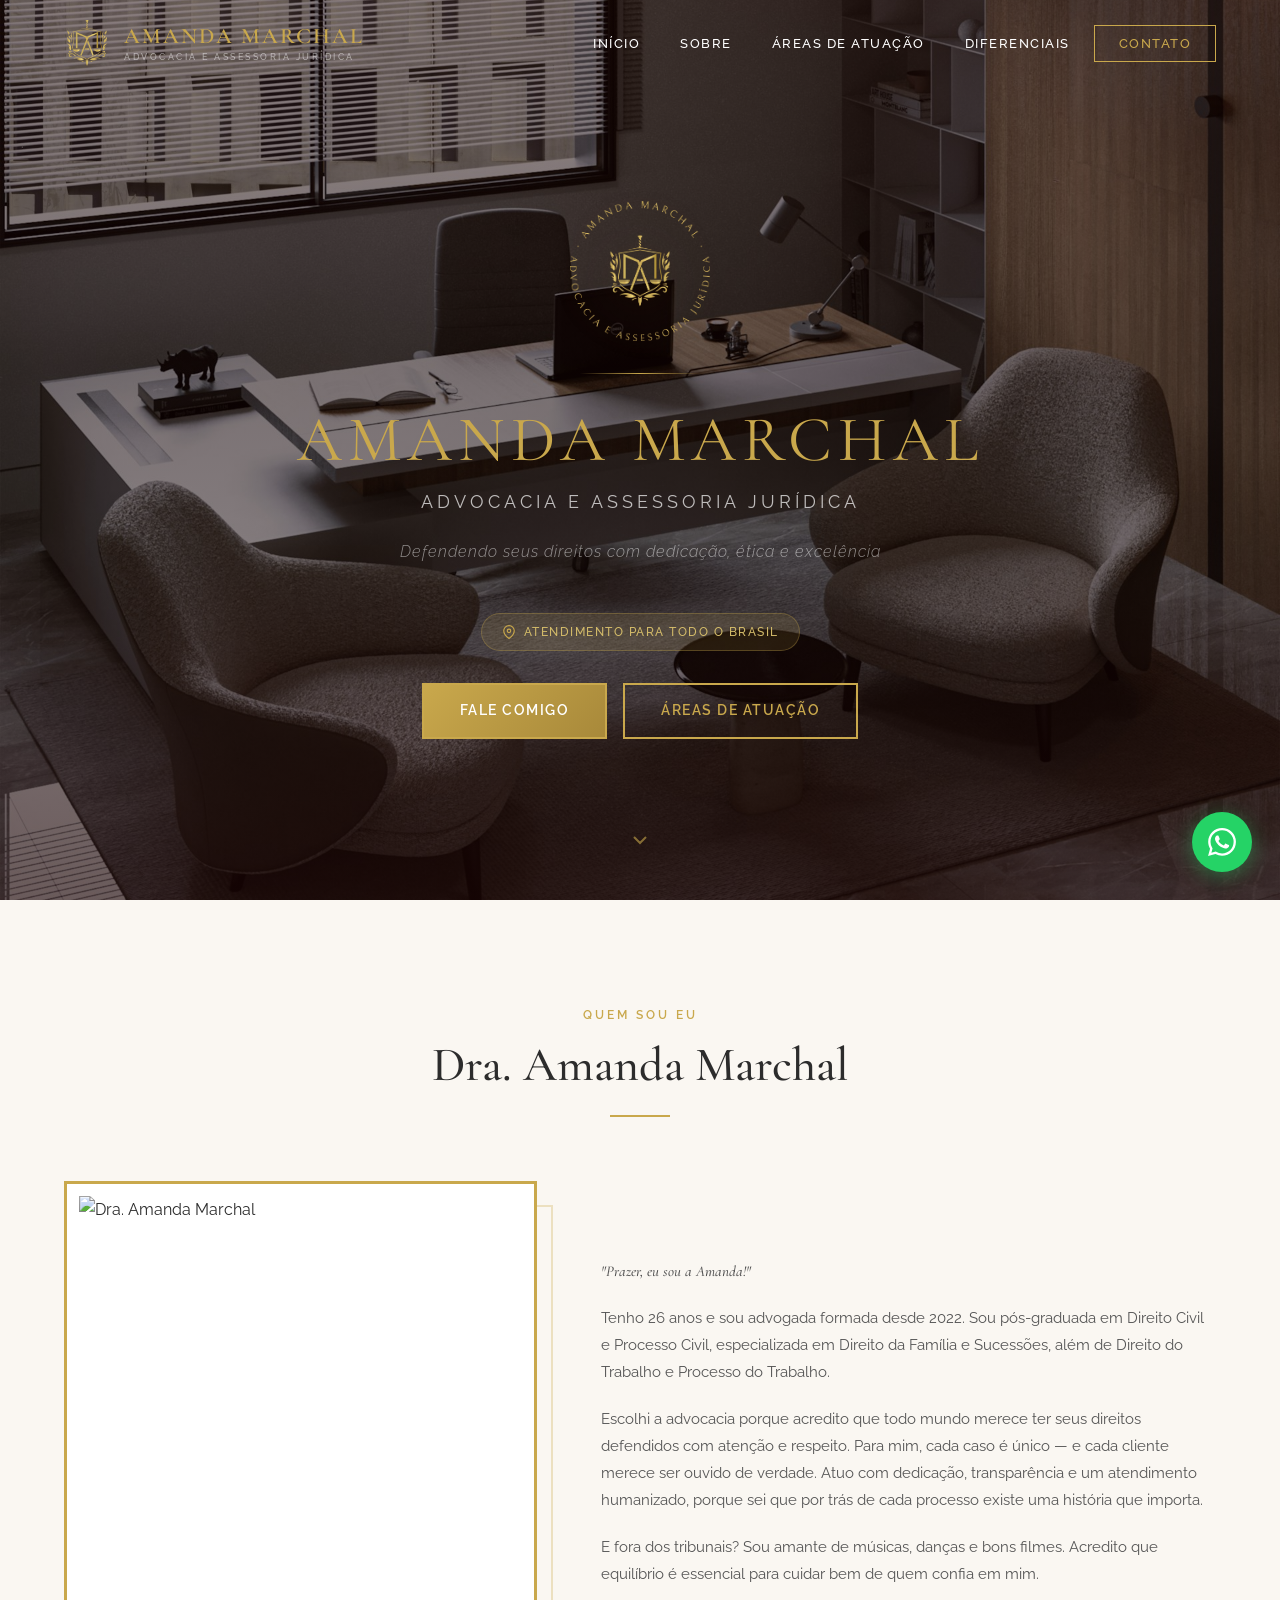
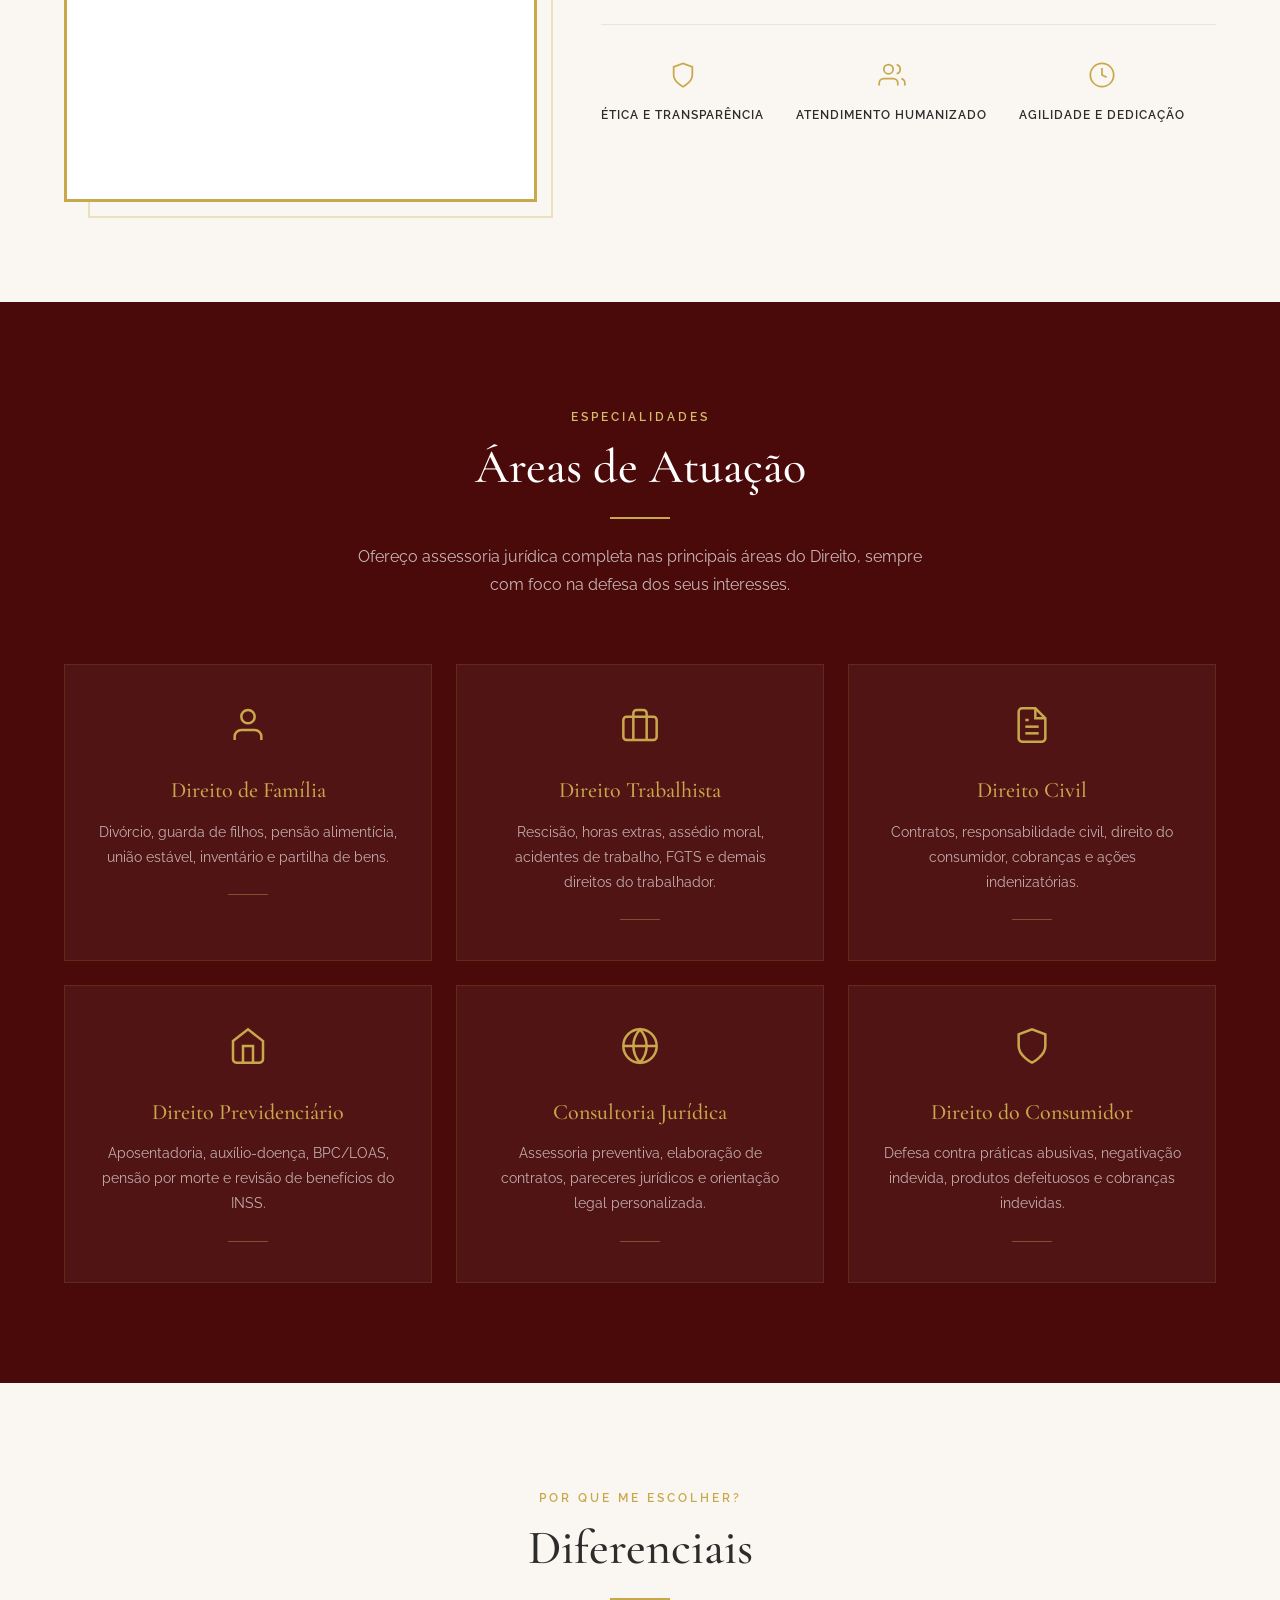
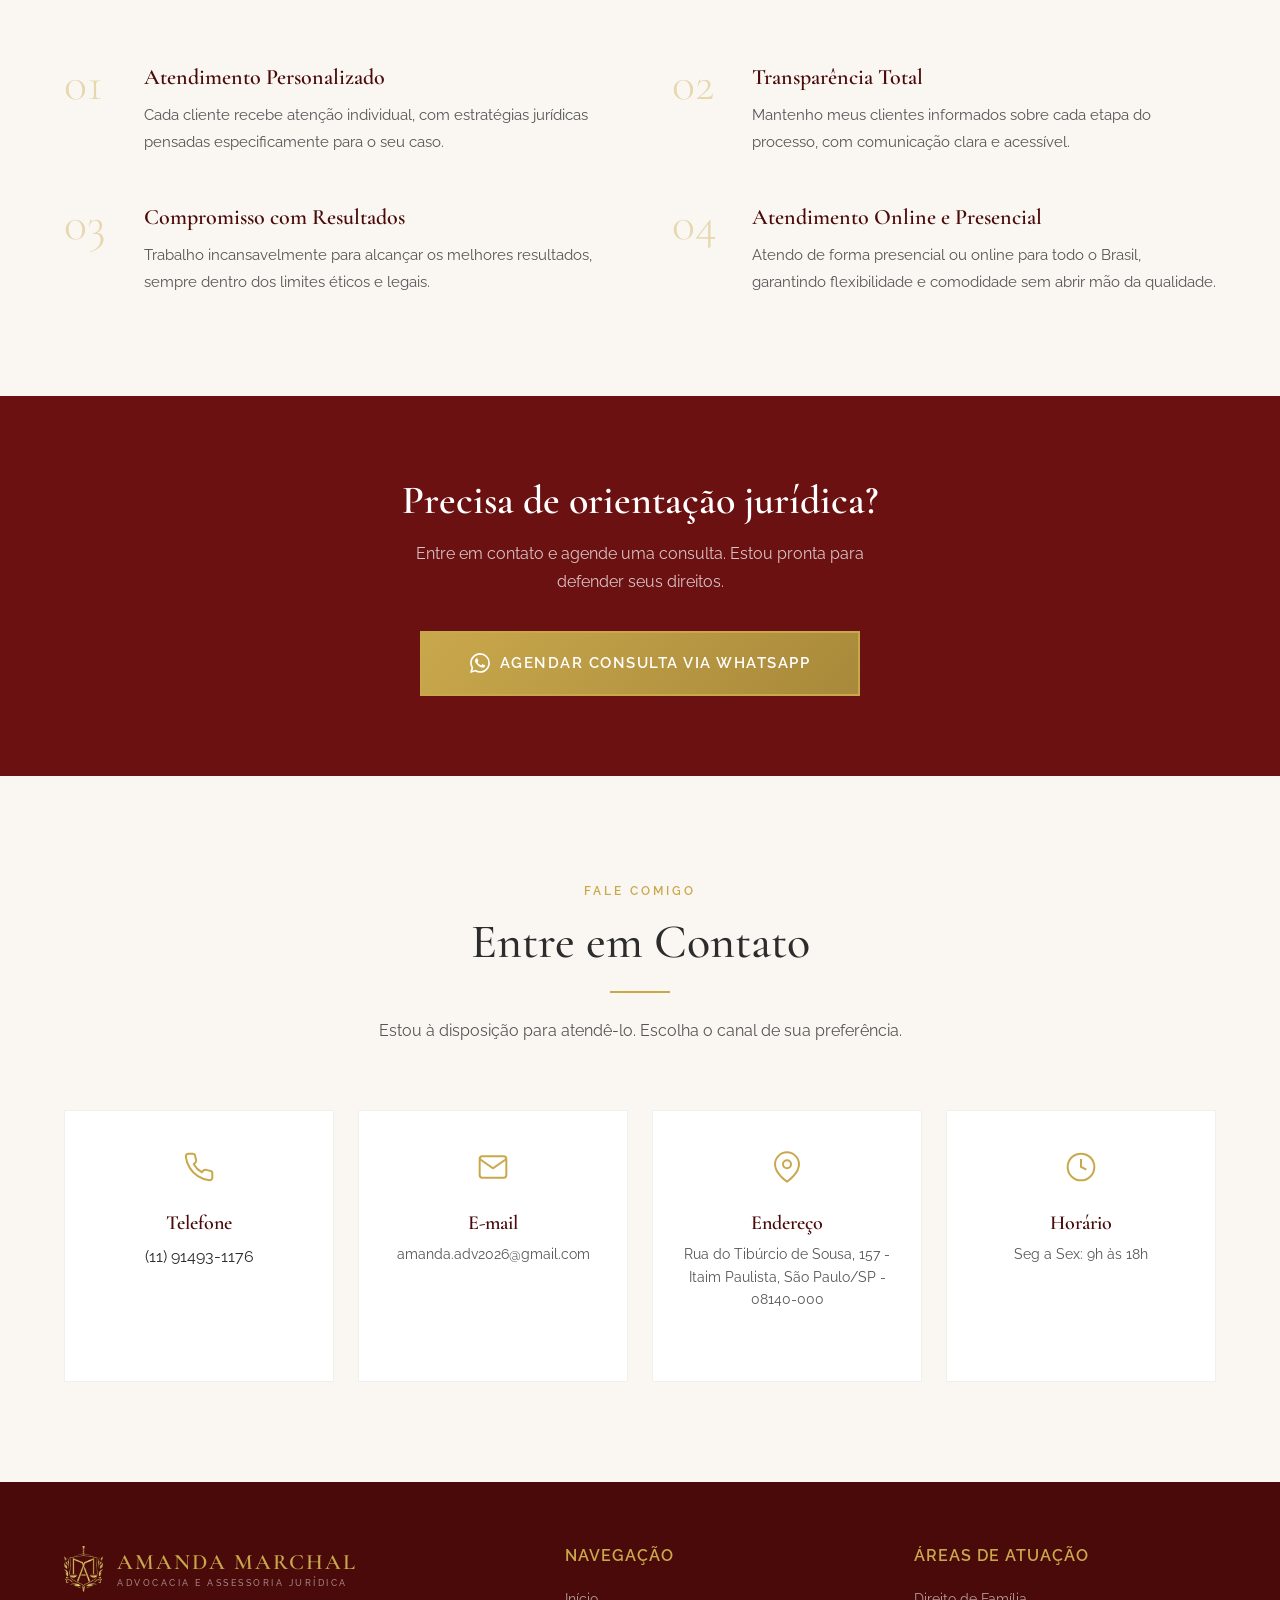
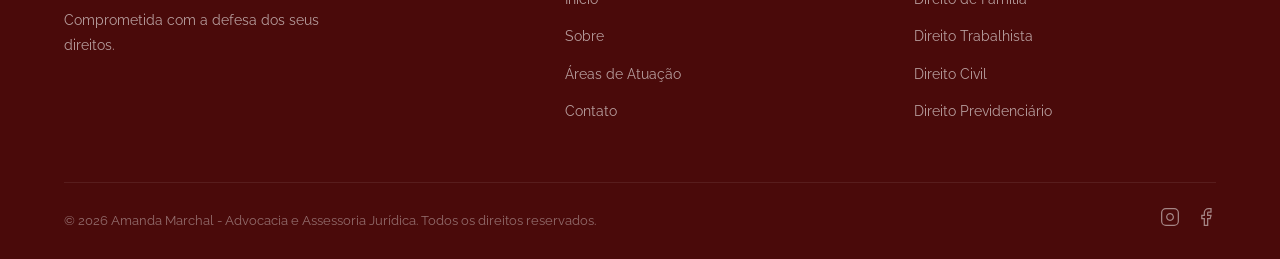
==== commit 44a5309b: "link bio" ====
--- a/index.html
+++ b/index.html
@@ -3,13 +3,217 @@
 <head>
     <meta charset="UTF-8">
     <meta name="viewport" content="width=device-width, initial-scale=1.0">
-    <title>Amanda Marchal | Advocacia e Assessoria Jurídica</title>
-    <meta name="description" content="Dra. Amanda Marchal - Advocacia e Assessoria Jurídica. Atendimento humanizado e comprometido com a defesa dos seus direitos.">
+    <title>Dra. Amanda Marchal | Advogada - Direito da Família, Trabalhista e Civil em São Paulo</title>
+    <meta name="description" content="Dra. Amanda Marchal - Advogada em São Paulo, especializada em Direito da Família, Trabalhista e Civil. Atendimento humanizado, online e presencial para todo o Brasil. Agende sua consulta.">
+    <meta name="keywords" content="advogada São Paulo, direito da família, direito trabalhista, direito civil, advocacia, assessoria jurídica, Amanda Marchal, advogada Itaim Paulista, consultoria jurídica, direito previdenciário, divórcio, pensão alimentícia, reclamação trabalhista, OAB SP">
+    <meta name="author" content="Dra. Amanda Marchal">
+    <meta name="robots" content="index, follow">
+    <link rel="canonical" href="https://draamandamarchal.com.br/">
+
+    <!-- Open Graph / Facebook -->
+    <meta property="og:type" content="website">
+    <meta property="og:url" content="https://draamandamarchal.com.br/">
+    <meta property="og:title" content="Dra. Amanda Marchal | Advogada - Advocacia e Assessoria Jurídica">
+    <meta property="og:description" content="Advogada em São Paulo, especializada em Direito da Família, Trabalhista e Civil. Atendimento humanizado, online e presencial para todo o Brasil.">
+    <meta property="og:image" content="https://draamandamarchal.com.br/assets/og-image.jpg">
+    <meta property="og:locale" content="pt_BR">
+    <meta property="og:site_name" content="Amanda Marchal - Advocacia e Assessoria Jurídica">
+
+    <!-- Twitter Card -->
+    <meta name="twitter:card" content="summary_large_image">
+    <meta name="twitter:title" content="Dra. Amanda Marchal | Advogada - Advocacia e Assessoria Jurídica">
+    <meta name="twitter:description" content="Advogada em São Paulo, especializada em Direito da Família, Trabalhista e Civil. Atendimento humanizado para todo o Brasil.">
+    <meta name="twitter:image" content="https://draamandamarchal.com.br/assets/og-image.jpg">
+
+    <!-- Geo Tags -->
+    <meta name="geo.region" content="BR-SP">
+    <meta name="geo.placename" content="São Paulo">
+    <meta name="geo.position" content="-23.4934;-46.4053">
+    <meta name="ICBM" content="-23.4934, -46.4053">
+
     <link rel="icon" type="image/jpeg" href="assets/icone.jpeg">
+    <link rel="apple-touch-icon" href="assets/brasao.png">
     <link rel="preconnect" href="https://fonts.googleapis.com">
     <link rel="preconnect" href="https://fonts.gstatic.com" crossorigin>
     <link href="https://fonts.googleapis.com/css2?family=Cormorant+Garamond:ital,wght@0,300;0,400;0,500;0,600;0,700;1,400;1,500&family=Raleway:wght@300;400;500;600;700&display=swap" rel="stylesheet">
-    <link rel="stylesheet" href="style.css?v=7">
+    <link rel="stylesheet" href="style.css?v=8">
+
+    <!-- Schema.org Structured Data - Attorney / Legal Service -->
+    <script type="application/ld+json">
+    {
+        "@context": "https://schema.org",
+        "@type": "Attorney",
+        "name": "Dra. Amanda Marchal",
+        "alternateName": "Amanda Marchal Advocacia e Assessoria Jurídica",
+        "description": "Advogada em São Paulo, especializada em Direito da Família e Sucessões, Direito Trabalhista, Direito Civil e Direito Previdenciário. Atendimento humanizado, online e presencial para todo o Brasil.",
+        "url": "https://draamandamarchal.com.br",
+        "logo": "https://draamandamarchal.com.br/assets/brasao.png",
+        "image": "https://draamandamarchal.com.br/assets/hero-bg.jpg",
+        "telephone": "+55-11-91493-1176",
+        "email": "amanda.adv2026@gmail.com",
+        "address": {
+            "@type": "PostalAddress",
+            "streetAddress": "Rua do Tibúrcio de Sousa, 157",
+            "addressLocality": "São Paulo",
+            "addressRegion": "SP",
+            "postalCode": "08140-000",
+            "addressCountry": "BR",
+            "neighborhood": "Itaim Paulista"
+        },
+        "geo": {
+            "@type": "GeoCoordinates",
+            "latitude": -23.4934,
+            "longitude": -46.4053
+        },
+        "areaServed": {
+            "@type": "Country",
+            "name": "Brasil"
+        },
+        "serviceArea": {
+            "@type": "Country",
+            "name": "Brasil"
+        },
+        "knowsAbout": [
+            "Direito da Família e Sucessões",
+            "Direito do Trabalho",
+            "Direito Civil",
+            "Direito Previdenciário",
+            "Direito do Consumidor",
+            "Divórcio",
+            "Pensão Alimentícia",
+            "Guarda de Filhos",
+            "Inventário",
+            "Reclamação Trabalhista",
+            "Contratos"
+        ],
+        "hasOfferCatalog": {
+            "@type": "OfferCatalog",
+            "name": "Serviços Jurídicos",
+            "itemListElement": [
+                {
+                    "@type": "Offer",
+                    "itemOffered": {
+                        "@type": "Service",
+                        "name": "Direito da Família e Sucessões",
+                        "description": "Divórcio, pensão alimentícia, guarda, adoção, inventário e planejamento sucessório."
+                    }
+                },
+                {
+                    "@type": "Offer",
+                    "itemOffered": {
+                        "@type": "Service",
+                        "name": "Direito Trabalhista",
+                        "description": "Reclamações trabalhistas, rescisão, horas extras, assédio e direitos do trabalhador."
+                    }
+                },
+                {
+                    "@type": "Offer",
+                    "itemOffered": {
+                        "@type": "Service",
+                        "name": "Direito Civil",
+                        "description": "Contratos, responsabilidade civil, direito do consumidor, cobranças e ações indenizatórias."
+                    }
+                },
+                {
+                    "@type": "Offer",
+                    "itemOffered": {
+                        "@type": "Service",
+                        "name": "Direito Previdenciário",
+                        "description": "Aposentadoria, auxílio-doença, BPC/LOAS, pensão por morte e revisão de benefícios do INSS."
+                    }
+                }
+            ]
+        },
+        "openingHoursSpecification": {
+            "@type": "OpeningHoursSpecification",
+            "dayOfWeek": ["Monday", "Tuesday", "Wednesday", "Thursday", "Friday"],
+            "opens": "09:00",
+            "closes": "18:00"
+        },
+        "sameAs": [
+            "https://www.instagram.com/adv.amandamarchal",
+            "https://www.facebook.com/AmandaMarchalAdvocacia"
+        ],
+        "priceRange": "$$",
+        "paymentAccepted": "Consultar",
+        "founder": {
+            "@type": "Person",
+            "name": "Amanda Marchal",
+            "jobTitle": "Advogada",
+            "description": "Advogada formada desde 2022, pós-graduada em Direito Civil e Processo Civil, especializada em Direito da Família e Sucessões, e Direito do Trabalho e Processo do Trabalho.",
+            "alumniOf": "Pós-graduação em Direito Civil e Processo Civil",
+            "knowsAbout": ["Direito da Família", "Direito Trabalhista", "Direito Civil", "Direito Previdenciário"]
+        }
+    }
+    </script>
+
+    <!-- FAQ Structured Data - For Google & AI Search -->
+    <script type="application/ld+json">
+    {
+        "@context": "https://schema.org",
+        "@type": "FAQPage",
+        "mainEntity": [
+            {
+                "@type": "Question",
+                "name": "Quais áreas do Direito a Dra. Amanda Marchal atende?",
+                "acceptedAnswer": {
+                    "@type": "Answer",
+                    "text": "A Dra. Amanda Marchal atua nas áreas de Direito da Família e Sucessões (divórcio, pensão alimentícia, guarda, inventário), Direito Trabalhista (reclamações trabalhistas, rescisão, horas extras), Direito Civil (contratos, responsabilidade civil, direito do consumidor) e Direito Previdenciário (aposentadoria, auxílio-doença, BPC/LOAS)."
+                }
+            },
+            {
+                "@type": "Question",
+                "name": "A Dra. Amanda Marchal atende online?",
+                "acceptedAnswer": {
+                    "@type": "Answer",
+                    "text": "Sim, a Dra. Amanda Marchal oferece atendimento online e presencial para todo o Brasil, garantindo flexibilidade e comodidade sem abrir mão da qualidade."
+                }
+            },
+            {
+                "@type": "Question",
+                "name": "Onde fica o escritório da Dra. Amanda Marchal?",
+                "acceptedAnswer": {
+                    "@type": "Answer",
+                    "text": "O escritório está localizado na Rua do Tibúrcio de Sousa, 157 - Itaim Paulista, São Paulo/SP - CEP 08140-000. Atendimento de segunda a sexta, das 9h às 18h."
+                }
+            },
+            {
+                "@type": "Question",
+                "name": "Como agendar uma consulta com a Dra. Amanda Marchal?",
+                "acceptedAnswer": {
+                    "@type": "Answer",
+                    "text": "Você pode agendar uma consulta pelo WhatsApp (11) 91493-1176, por e-mail amanda.adv2026@gmail.com, ou diretamente pelo site draamandamarchal.com.br."
+                }
+            },
+            {
+                "@type": "Question",
+                "name": "Qual a formação da Dra. Amanda Marchal?",
+                "acceptedAnswer": {
+                    "@type": "Answer",
+                    "text": "A Dra. Amanda Marchal é advogada formada desde 2022, pós-graduada em Direito Civil e Processo Civil, especializada em Direito da Família e Sucessões, além de Direito do Trabalho e Processo do Trabalho."
+                }
+            }
+        ]
+    }
+    </script>
+
+    <!-- Meta Pixel Code -->
+    <script>
+    !function(f,b,e,v,n,t,s)
+    {if(f.fbq)return;n=f.fbq=function(){n.callMethod?
+    n.callMethod.apply(n,arguments):n.queue.push(arguments)};
+    if(!f._fbq)f._fbq=n;n.push=n;n.loaded=!0;n.version='2.0';
+    n.queue=[];t=b.createElement(e);t.async=!0;
+    t.src=v;s=b.getElementsByTagName(e)[0];
+    s.parentNode.insertBefore(t,s)}(window, document,'script',
+    'https://connect.facebook.net/en_US/fbevents.js');
+    fbq('init', '1012190754682632');
+    fbq('track', 'PageView');
+    </script>
+    <noscript><img height="1" width="1" style="display:none"
+    src="https://www.facebook.com/tr?id=1012190754682632&ev=PageView&noscript=1"
+    /></noscript>
+    <!-- End Meta Pixel Code -->
 </head>
 <body>
 
@@ -260,12 +464,13 @@
                     <h3>Telefone</h3>
                     <a href="https://wa.me/5511914931176" target="_blank" rel="noopener" style="color: inherit; text-decoration: none;">(11) 91493-1176</a>
                 </div>
-                <div class="contact-card">
+                <div class="contact-card contact-card-clickable" onclick="openEmailModal()">
                     <div class="contact-icon">
                         <svg width="32" height="32" viewBox="0 0 24 24" fill="none" stroke="currentColor" stroke-width="1.5"><path d="M4 4h16c1.1 0 2 .9 2 2v12c0 1.1-.9 2-2 2H4c-1.1 0-2-.9-2-2V6c0-1.1.9-2 2-2z"/><polyline points="22,6 12,13 2,6"/></svg>
                     </div>
                     <h3>E-mail</h3>
-                    <p>contato@amandamarchal.com.br</p>
+                    <p>amanda.adv2026@gmail.com</p>
+                    <span class="card-hint">Clique para enviar e-mail</span>
                 </div>
                 <div class="contact-card contact-card-clickable" id="addressCard" onclick="openMapModal()">
                     <div class="contact-icon">
@@ -280,7 +485,7 @@
                         <svg width="32" height="32" viewBox="0 0 24 24" fill="none" stroke="currentColor" stroke-width="1.5"><circle cx="12" cy="12" r="10"/><polyline points="12 6 12 12 16 14"/></svg>
                     </div>
                     <h3>Horário</h3>
-                    <p>Seg a Sex: 8h às 18h</p>
+                    <p>Seg a Sex: 9h às 18h</p>
                 </div>
             </div>
         </div>
@@ -373,6 +578,60 @@
         </div>
     </div>
 
+    <!-- Email Modal -->
+    <div class="email-modal-overlay" id="emailModal">
+        <div class="email-modal">
+            <button class="map-modal-close" onclick="closeEmailModal()" aria-label="Fechar">&times;</button>
+            <div class="email-modal-header">
+                <div class="map-modal-icon">
+                    <svg width="24" height="24" viewBox="0 0 24 24" fill="none" stroke="currentColor" stroke-width="1.5"><path d="M4 4h16c1.1 0 2 .9 2 2v12c0 1.1-.9 2-2 2H4c-1.1 0-2-.9-2-2V6c0-1.1.9-2 2-2z"/><polyline points="22,6 12,13 2,6"/></svg>
+                </div>
+                <div>
+                    <h3>Enviar E-mail</h3>
+                    <p>Preencha os campos abaixo e sua mensagem será enviada diretamente.</p>
+                </div>
+            </div>
+            <form id="emailForm" class="email-form" onsubmit="sendEmail(event)">
+                <div class="email-form-row">
+                    <div class="email-form-group">
+                        <label for="emailNome">Nome completo *</label>
+                        <input type="text" id="emailNome" name="nome" required placeholder="Seu nome">
+                    </div>
+                    <div class="email-form-group">
+                        <label for="emailTelefone">Telefone</label>
+                        <input type="tel" id="emailTelefone" name="telefone" placeholder="(11) 99999-9999">
+                    </div>
+                </div>
+                <div class="email-form-group">
+                    <label for="emailRemetente">Seu e-mail *</label>
+                    <input type="email" id="emailRemetente" name="email" required placeholder="seuemail@exemplo.com">
+                </div>
+                <div class="email-form-group">
+                    <label for="emailAssunto">Assunto *</label>
+                    <select id="emailAssunto" name="assunto" required>
+                        <option value="" disabled selected>Selecione o assunto</option>
+                        <option value="Consulta - Direito da Família">Direito da Família e Sucessões</option>
+                        <option value="Consulta - Direito Trabalhista">Direito Trabalhista</option>
+                        <option value="Consulta - Direito Civil">Direito Civil</option>
+                        <option value="Consulta - Direito Previdenciário">Direito Previdenciário</option>
+                        <option value="Consulta - Outro assunto">Outro assunto</option>
+                    </select>
+                </div>
+                <div class="email-form-group">
+                    <label for="emailMensagem">Mensagem *</label>
+                    <textarea id="emailMensagem" name="mensagem" required placeholder="Descreva brevemente como posso ajudá-lo..." rows="4"></textarea>
+                </div>
+                <div class="email-form-footer">
+                    <button type="button" class="email-btn-cancel" onclick="closeEmailModal()">Cancelar</button>
+                    <button type="submit" class="email-btn-send" id="emailSendBtn">
+                        <svg width="16" height="16" viewBox="0 0 24 24" fill="none" stroke="currentColor" stroke-width="2"><line x1="22" y1="2" x2="11" y2="13"/><polygon points="22 2 15 22 11 13 2 9 22 2"/></svg>
+                        Enviar Mensagem
+                    </button>
+                </div>
+            </form>
+        </div>
+    </div>
+
     <!-- WhatsApp Float Button -->
     <a href="https://wa.me/5511914931176?text=Ol%C3%A1%2C%20gostaria%20de%20agendar%20uma%20consulta." class="whatsapp-float" target="_blank" rel="noopener" aria-label="WhatsApp">
         <svg width="28" height="28" viewBox="0 0 24 24" fill="currentColor"><path d="M17.472 14.382c-.297-.149-1.758-.867-2.03-.967-.273-.099-.471-.148-.67.15-.197.297-.767.966-.94 1.164-.173.199-.347.223-.644.075-.297-.15-1.255-.463-2.39-1.475-.883-.788-1.48-1.761-1.653-2.059-.173-.297-.018-.458.13-.606.134-.133.298-.347.446-.52.149-.174.198-.298.298-.497.099-.198.05-.371-.025-.52-.075-.149-.669-1.612-.916-2.207-.242-.579-.487-.5-.669-.51-.173-.008-.371-.01-.57-.01-.198 0-.52.074-.792.372-.272.297-1.04 1.016-1.04 2.479 0 1.462 1.065 2.875 1.213 3.074.149.198 2.096 3.2 5.077 4.487.709.306 1.262.489 1.694.625.712.227 1.36.195 1.871.118.571-.085 1.758-.719 2.006-1.413.248-.694.248-1.289.173-1.413-.074-.124-.272-.198-.57-.347m-5.421 7.403h-.004a9.87 9.87 0 01-5.031-1.378l-.361-.214-3.741.982.998-3.648-.235-.374a9.86 9.86 0 01-1.51-5.26c.001-5.45 4.436-9.884 9.888-9.884 2.64 0 5.122 1.03 6.988 2.898a9.825 9.825 0 012.893 6.994c-.003 5.45-4.437 9.884-9.885 9.884m8.413-18.297A11.815 11.815 0 0012.05 0C5.495 0 .16 5.335.157 11.892c0 2.096.547 4.142 1.588 5.945L.057 24l6.305-1.654a11.882 11.882 0 005.683 1.448h.005c6.554 0 11.89-5.335 11.893-11.893a11.821 11.821 0 00-3.48-8.413z"/></svg>
@@ -462,6 +721,7 @@
         function openMapModal() {
             mapModal.classList.add('active');
             document.body.style.overflow = 'hidden';
+            fbq('track', 'FindLocation', { content_name: 'Mapa do Escritório' });
             if (!mapIframe) {
                 mapIframe = document.createElement('iframe');
                 mapIframe.width = '100%';
@@ -496,9 +756,99 @@
 
         // Close modal on Escape key
         document.addEventListener('keydown', function(e) {
-            if (e.key === 'Escape' && mapModal.classList.contains('active')) {
-                closeMapModal();
+            if (e.key === 'Escape') {
+                if (mapModal.classList.contains('active')) closeMapModal();
+                if (emailModalEl.classList.contains('active')) closeEmailModal();
             }
+        });
+
+        // Email Modal
+        const emailModalEl = document.getElementById('emailModal');
+
+        function openEmailModal() {
+            emailModalEl.classList.add('active');
+            document.body.style.overflow = 'hidden';
+            fbq('track', 'Contact', { content_name: 'Email Form Opened' });
+            setTimeout(() => {
+                document.getElementById('emailNome').focus();
+            }, 300);
+        }
+
+        function closeEmailModal() {
+            emailModalEl.classList.remove('active');
+            document.body.style.overflow = '';
+        }
+
+        // Close email modal on overlay click
+        emailModalEl.addEventListener('click', function(e) {
+            if (e.target === emailModalEl) closeEmailModal();
+        });
+
+        // Phone mask
+        document.getElementById('emailTelefone').addEventListener('input', function(e) {
+            let v = e.target.value.replace(/\D/g, '');
+            if (v.length > 11) v = v.slice(0, 11);
+            if (v.length > 6) {
+                e.target.value = '(' + v.slice(0,2) + ') ' + v.slice(2,7) + '-' + v.slice(7);
+            } else if (v.length > 2) {
+                e.target.value = '(' + v.slice(0,2) + ') ' + v.slice(2);
+            } else if (v.length > 0) {
+                e.target.value = '(' + v;
+            }
+        });
+
+        function sendEmail(e) {
+            e.preventDefault();
+            const nome = document.getElementById('emailNome').value.trim();
+            const telefone = document.getElementById('emailTelefone').value.trim();
+            const remetente = document.getElementById('emailRemetente').value.trim();
+            const assunto = document.getElementById('emailAssunto').value;
+            const mensagem = document.getElementById('emailMensagem').value.trim();
+
+            const body = `Olá Dra. Amanda,\n\nMeu nome é ${nome}.\n${telefone ? 'Telefone: ' + telefone + '\n' : ''}E-mail: ${remetente}\n\n${mensagem}\n\nAguardo seu retorno.\nAtenciosamente,\n${nome}`;
+
+            const mailtoUrl = `mailto:amanda.adv2026@gmail.com?subject=${encodeURIComponent(assunto)}&body=${encodeURIComponent(body)}`;
+
+            // Facebook Pixel - Lead event
+            fbq('track', 'Lead', {
+                content_name: assunto,
+                content_category: 'Email',
+            });
+
+            // Show success state
+            const btn = document.getElementById('emailSendBtn');
+            btn.innerHTML = '<svg width="16" height="16" viewBox="0 0 24 24" fill="none" stroke="currentColor" stroke-width="2"><polyline points="20 6 9 17 4 12"/></svg> Abrindo seu e-mail...';
+            btn.style.background = '#2d8f4e';
+
+            window.location.href = mailtoUrl;
+
+            setTimeout(() => {
+                btn.innerHTML = '<svg width="16" height="16" viewBox="0 0 24 24" fill="none" stroke="currentColor" stroke-width="2"><line x1="22" y1="2" x2="11" y2="13"/><polygon points="22 2 15 22 11 13 2 9 22 2"/></svg> Enviar Mensagem';
+                btn.style.background = '';
+                document.getElementById('emailForm').reset();
+                closeEmailModal();
+            }, 2000);
+        }
+
+        // Facebook Pixel - Track WhatsApp clicks
+        document.querySelectorAll('a[href*="wa.me"]').forEach(link => {
+            link.addEventListener('click', function() {
+                fbq('track', 'Contact', { content_name: 'WhatsApp Click', content_category: 'WhatsApp' });
+            });
+        });
+
+        // Facebook Pixel - Track phone clicks
+        document.querySelectorAll('a[href^="tel:"]').forEach(link => {
+            link.addEventListener('click', function() {
+                fbq('track', 'Contact', { content_name: 'Phone Call', content_category: 'Telefone' });
+            });
+        });
+
+        // Facebook Pixel - Track CTA button clicks
+        document.querySelectorAll('.btn-gold').forEach(btn => {
+            btn.addEventListener('click', function() {
+                fbq('track', 'Schedule', { content_name: this.textContent.trim() });
+            });
         });
     </script>
 
--- a/style.css
+++ b/style.css
@@ -1044,6 +1044,218 @@
 
     .map-modal-footer {
         padding: 16px;
+    }
+}
+
+/* =============================================
+   EMAIL MODAL
+   ============================================= */
+
+.email-modal-overlay {
+    position: fixed;
+    inset: 0;
+    background: rgba(0, 0, 0, 0.6);
+    backdrop-filter: blur(4px);
+    z-index: 10000;
+    display: flex;
+    align-items: center;
+    justify-content: center;
+    opacity: 0;
+    visibility: hidden;
+    transition: all 0.3s ease;
+    padding: 20px;
+}
+
+.email-modal-overlay.active {
+    opacity: 1;
+    visibility: visible;
+}
+
+.email-modal {
+    background: var(--white);
+    border-radius: 16px;
+    width: 100%;
+    max-width: 560px;
+    max-height: 90vh;
+    overflow-y: auto;
+    box-shadow: 0 24px 80px rgba(0, 0, 0, 0.3);
+    transform: scale(0.9) translateY(20px);
+    transition: transform 0.3s ease;
+    position: relative;
+}
+
+.email-modal-overlay.active .email-modal {
+    transform: scale(1) translateY(0);
+}
+
+.email-modal-header {
+    display: flex;
+    align-items: center;
+    gap: 16px;
+    padding: 28px 24px 8px;
+}
+
+.email-modal-header h3 {
+    font-family: 'Cormorant Garamond', serif;
+    font-size: 22px;
+    font-weight: 600;
+    color: var(--burgundy-dark);
+    margin-bottom: 4px;
+}
+
+.email-modal-header p {
+    font-size: 13px;
+    color: var(--text-medium);
+    line-height: 1.4;
+}
+
+.email-form {
+    padding: 20px 24px 24px;
+}
+
+.email-form-row {
+    display: grid;
+    grid-template-columns: 1fr 1fr;
+    gap: 16px;
+}
+
+.email-form-group {
+    margin-bottom: 16px;
+}
+
+.email-form-group label {
+    display: block;
+    font-family: 'Raleway', sans-serif;
+    font-size: 12px;
+    font-weight: 600;
+    text-transform: uppercase;
+    letter-spacing: 0.5px;
+    color: var(--burgundy-dark);
+    margin-bottom: 6px;
+}
+
+.email-form-group input,
+.email-form-group select,
+.email-form-group textarea {
+    width: 100%;
+    padding: 12px 14px;
+    border: 1.5px solid #e0d8cf;
+    border-radius: 8px;
+    font-family: 'Raleway', sans-serif;
+    font-size: 14px;
+    color: var(--text-dark);
+    background: var(--cream);
+    transition: all 0.2s ease;
+    outline: none;
+    box-sizing: border-box;
+}
+
+.email-form-group input::placeholder,
+.email-form-group textarea::placeholder {
+    color: #b0a89e;
+}
+
+.email-form-group input:focus,
+.email-form-group select:focus,
+.email-form-group textarea:focus {
+    border-color: var(--gold);
+    box-shadow: 0 0 0 3px rgba(201, 168, 76, 0.12);
+    background: var(--white);
+}
+
+.email-form-group select {
+    appearance: none;
+    background-image: url("data:image/svg+xml,%3Csvg width='12' height='8' viewBox='0 0 12 8' fill='none' xmlns='http://www.w3.org/2000/svg'%3E%3Cpath d='M1 1.5L6 6.5L11 1.5' stroke='%234A0A0A' stroke-width='1.5' stroke-linecap='round' stroke-linejoin='round'/%3E%3C/svg%3E");
+    background-repeat: no-repeat;
+    background-position: right 14px center;
+    padding-right: 40px;
+    cursor: pointer;
+}
+
+.email-form-group textarea {
+    resize: vertical;
+    min-height: 100px;
+}
+
+.email-form-footer {
+    display: flex;
+    justify-content: flex-end;
+    gap: 12px;
+    padding-top: 8px;
+}
+
+.email-btn-cancel {
+    padding: 12px 24px;
+    border: 1.5px solid #e0d8cf;
+    background: transparent;
+    border-radius: 8px;
+    font-family: 'Raleway', sans-serif;
+    font-size: 14px;
+    font-weight: 500;
+    color: var(--text-medium);
+    cursor: pointer;
+    transition: all 0.2s ease;
+}
+
+.email-btn-cancel:hover {
+    border-color: var(--burgundy-dark);
+    color: var(--burgundy-dark);
+}
+
+.email-btn-send {
+    display: flex;
+    align-items: center;
+    gap: 8px;
+    padding: 12px 28px;
+    background: var(--burgundy-dark);
+    color: var(--white);
+    border: none;
+    border-radius: 8px;
+    font-family: 'Raleway', sans-serif;
+    font-size: 14px;
+    font-weight: 600;
+    cursor: pointer;
+    transition: all 0.2s ease;
+}
+
+.email-btn-send:hover {
+    background: var(--burgundy);
+    transform: translateY(-1px);
+    box-shadow: 0 4px 12px rgba(74, 10, 10, 0.3);
+}
+
+@media (max-width: 768px) {
+    .email-modal {
+        max-height: 85vh;
+        border-radius: 12px;
+    }
+
+    .email-form-row {
+        grid-template-columns: 1fr;
+    }
+}
+
+@media (max-width: 480px) {
+    .email-modal-overlay {
+        padding: 10px;
+    }
+
+    .email-form {
+        padding: 16px;
+    }
+
+    .email-modal-header {
+        padding: 20px 16px 4px;
+    }
+
+    .email-form-footer {
+        flex-direction: column;
+    }
+
+    .email-btn-cancel,
+    .email-btn-send {
+        width: 100%;
+        justify-content: center;
     }
 }
 
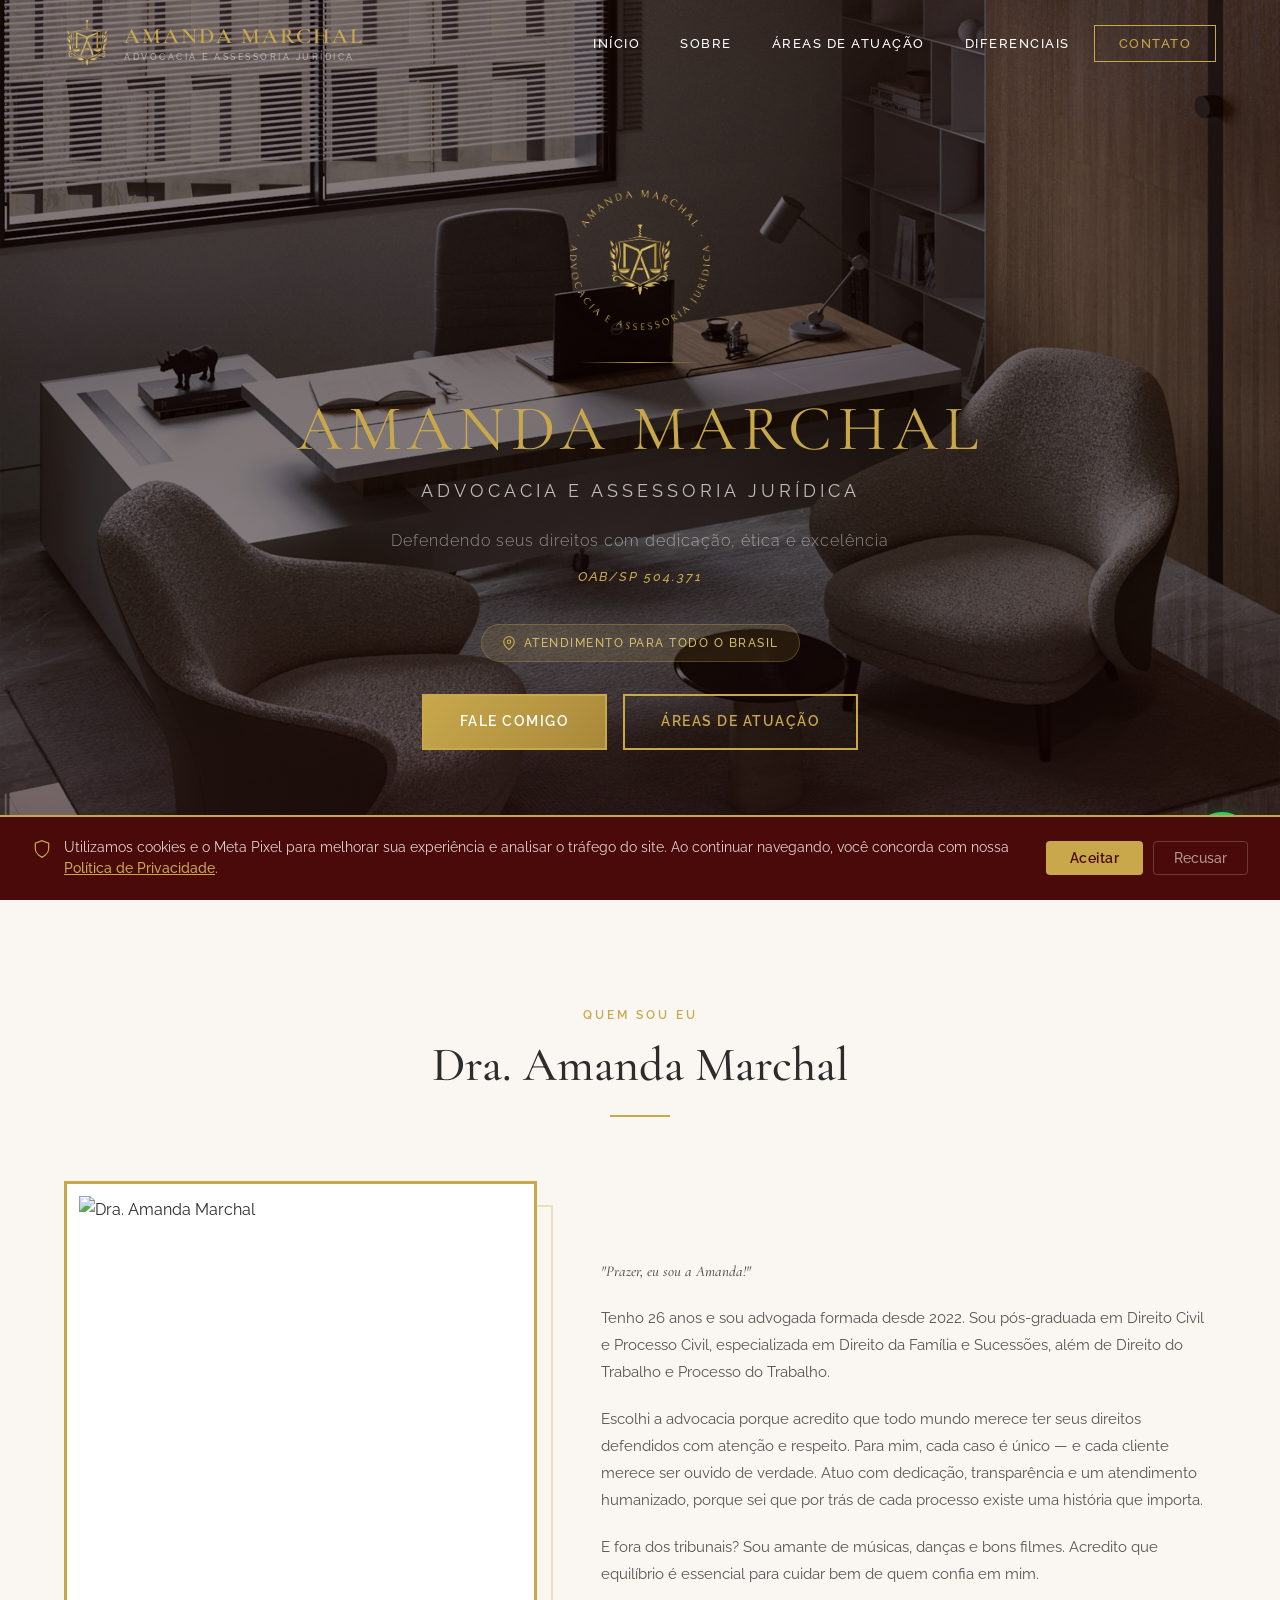
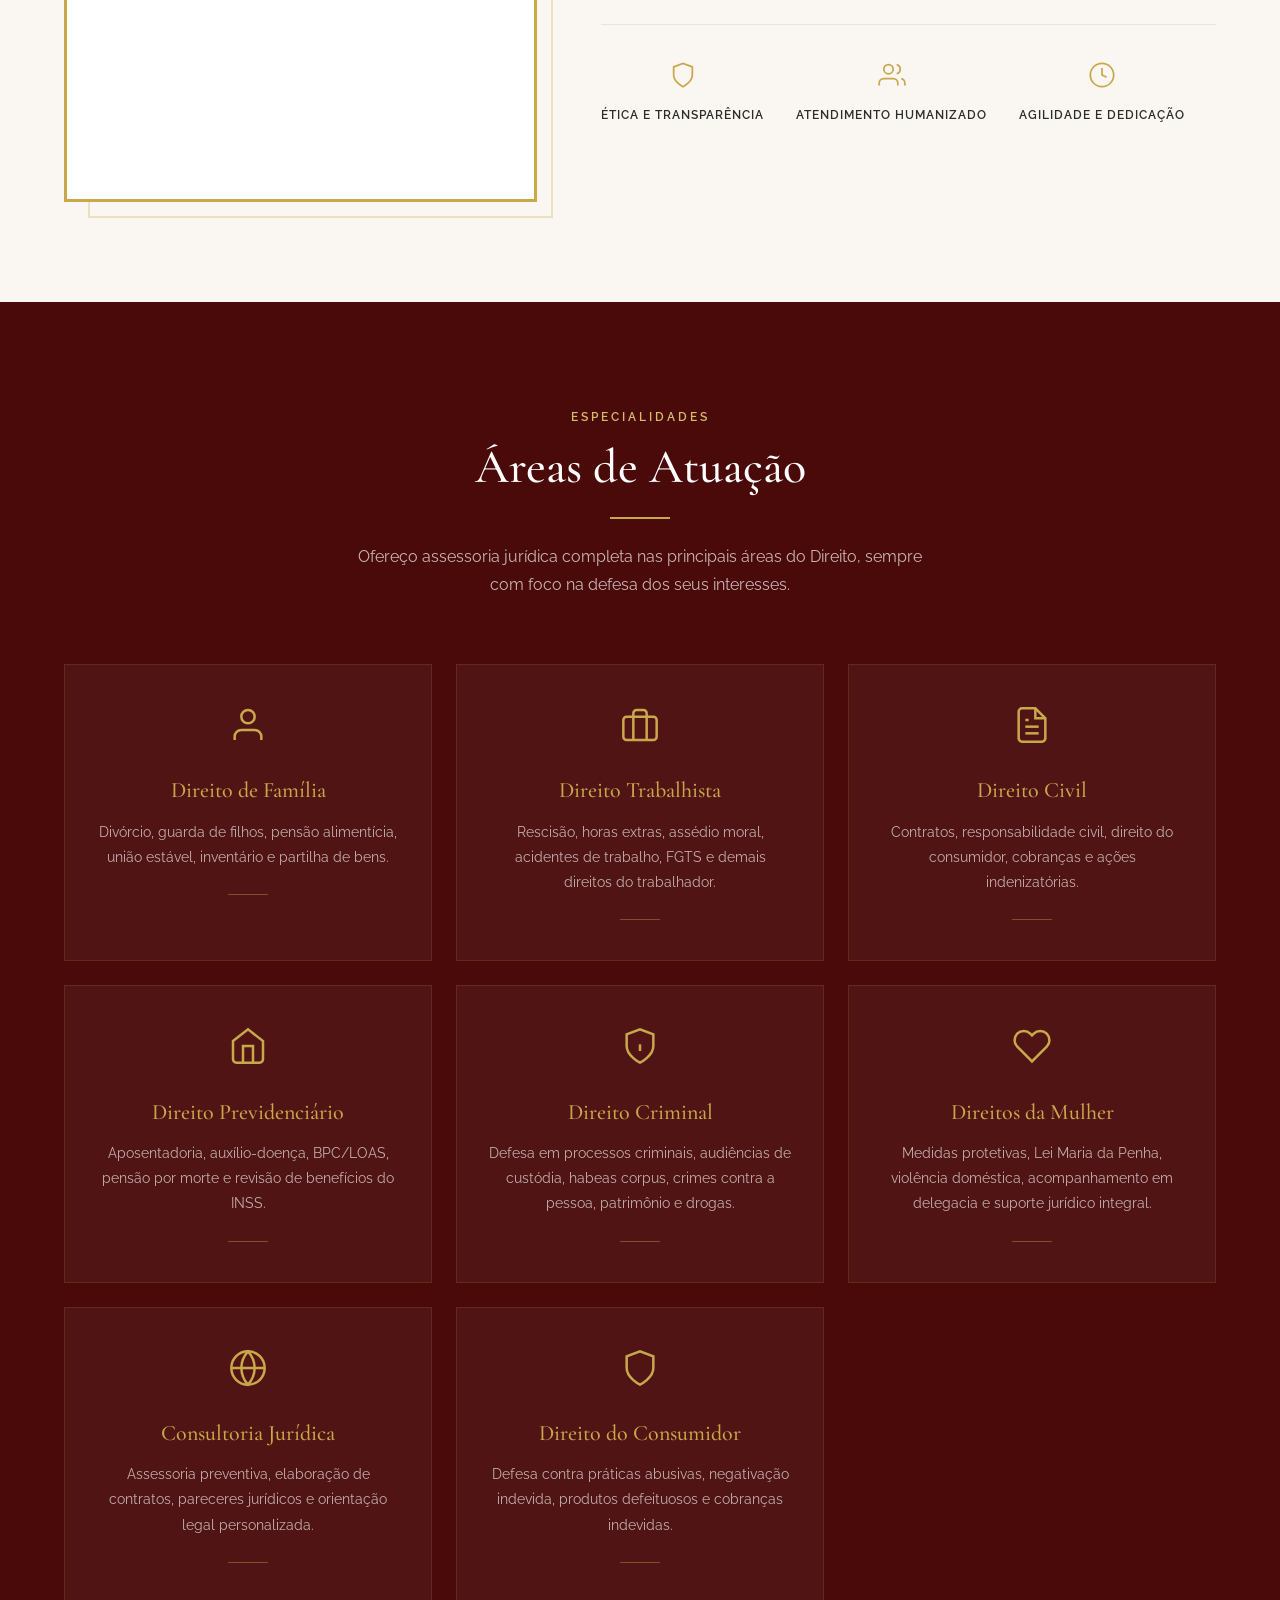
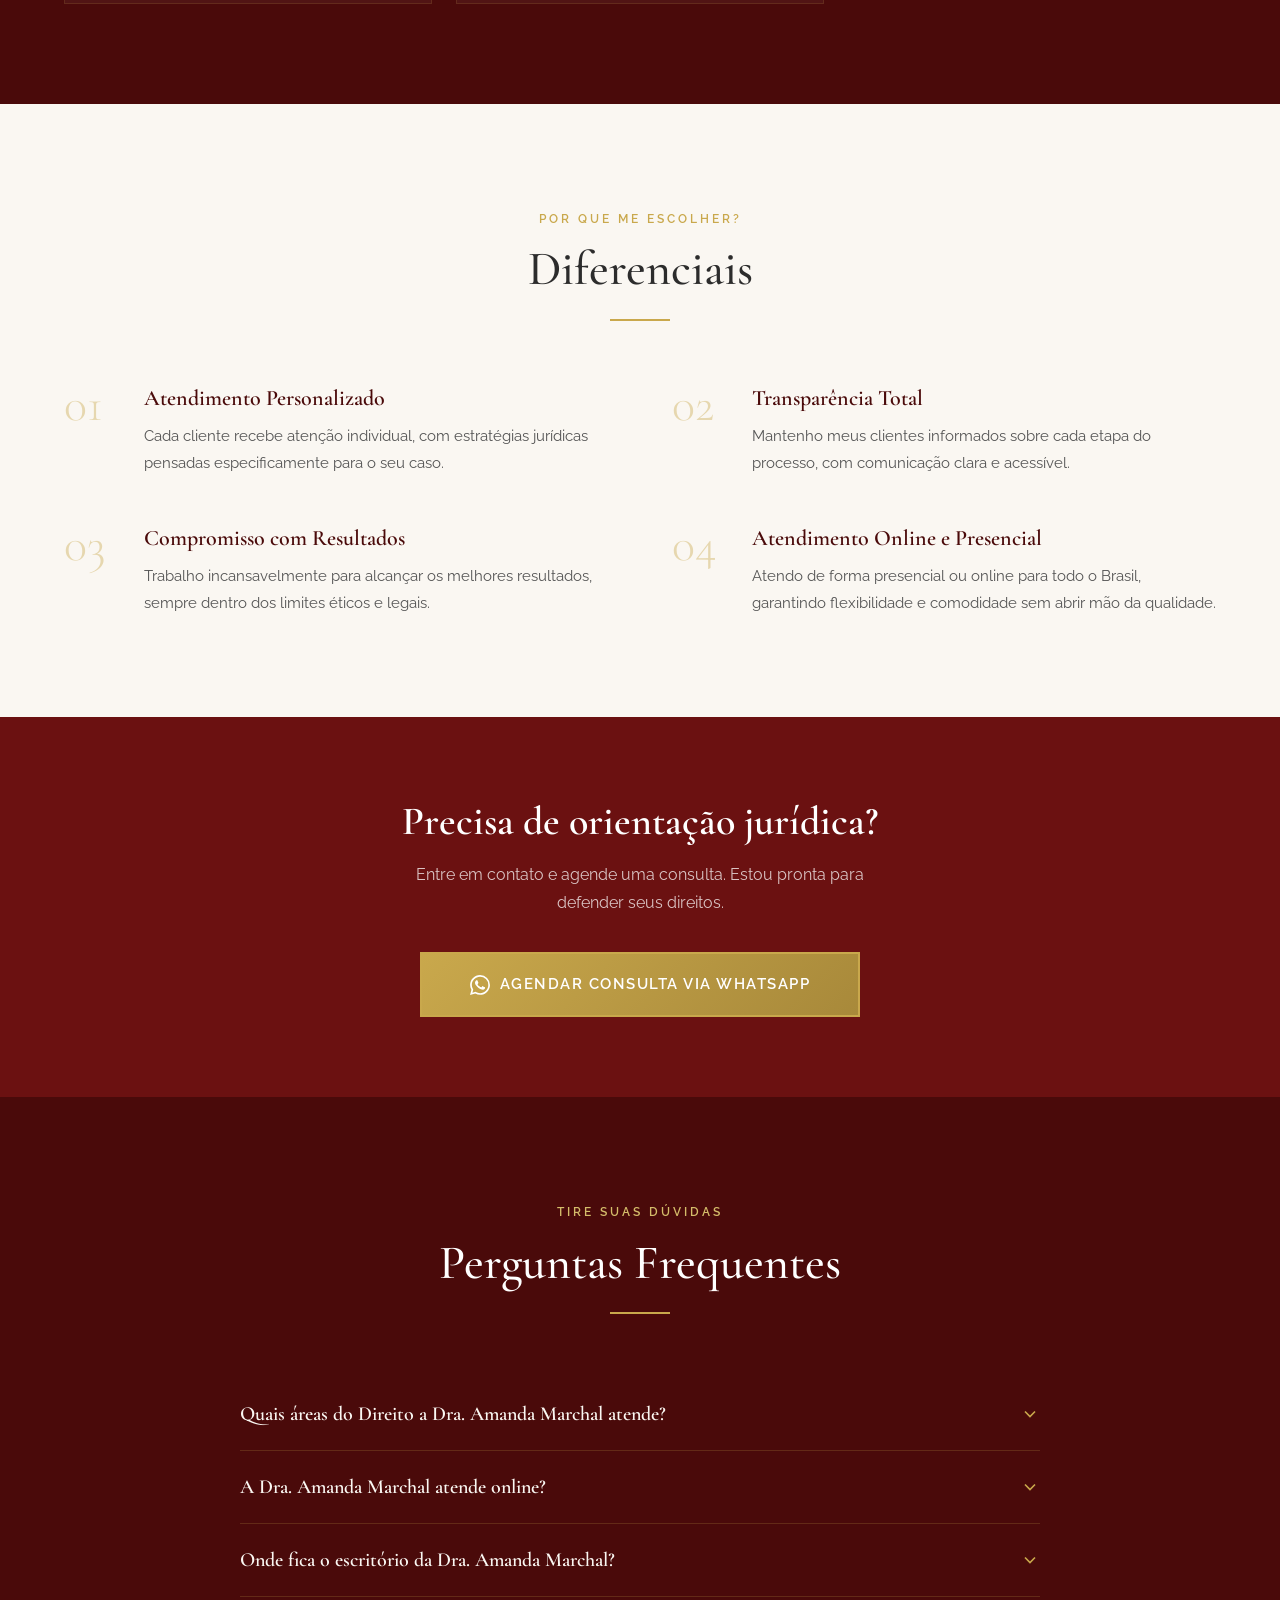
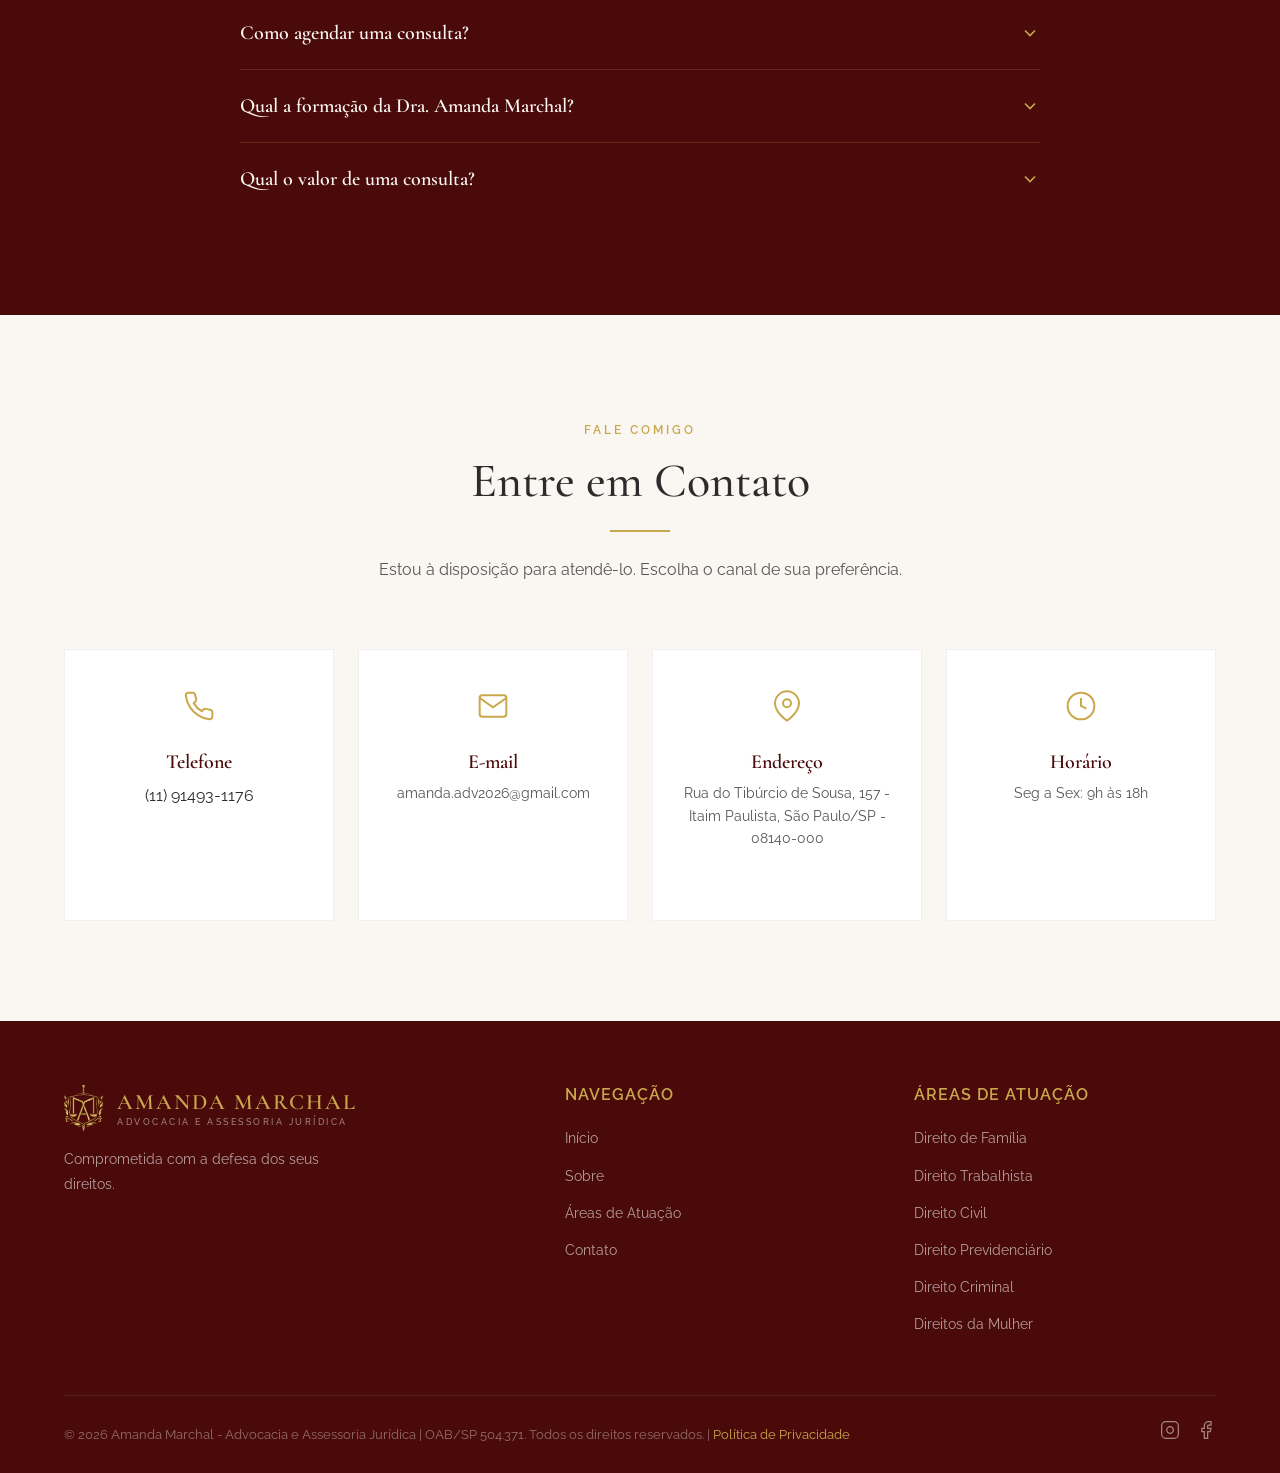
==== commit 3c302f60: "politicas" ====
--- a/index.html
+++ b/index.html
@@ -3,9 +3,9 @@
 <head>
     <meta charset="UTF-8">
     <meta name="viewport" content="width=device-width, initial-scale=1.0">
-    <title>Dra. Amanda Marchal | Advogada - Direito da Família, Trabalhista e Civil em São Paulo</title>
-    <meta name="description" content="Dra. Amanda Marchal - Advogada em São Paulo, especializada em Direito da Família, Trabalhista e Civil. Atendimento humanizado, online e presencial para todo o Brasil. Agende sua consulta.">
-    <meta name="keywords" content="advogada São Paulo, direito da família, direito trabalhista, direito civil, advocacia, assessoria jurídica, Amanda Marchal, advogada Itaim Paulista, consultoria jurídica, direito previdenciário, divórcio, pensão alimentícia, reclamação trabalhista, OAB SP">
+    <title>Dra. Amanda Marchal | Advogada - Direito da Família, Criminal, Trabalhista e Civil em São Paulo</title>
+    <meta name="description" content="Dra. Amanda Marchal - Advogada em São Paulo, especializada em Direito da Família, Criminal, Trabalhista, Civil e Direitos da Mulher (Lei Maria da Penha). Atendimento humanizado, online e presencial para todo o Brasil.">
+    <meta name="keywords" content="advogada São Paulo, direito da família, direito trabalhista, direito civil, direito criminal, direitos da mulher, lei maria da penha, advocacia, assessoria jurídica, Amanda Marchal, advogada Itaim Paulista, consultoria jurídica, direito previdenciário, divórcio, pensão alimentícia, reclamação trabalhista, medidas protetivas, violência doméstica, habeas corpus, OAB SP">
     <meta name="author" content="Dra. Amanda Marchal">
     <meta name="robots" content="index, follow">
     <link rel="canonical" href="https://draamandamarchal.com.br/">
@@ -14,16 +14,16 @@
     <meta property="og:type" content="website">
     <meta property="og:url" content="https://draamandamarchal.com.br/">
     <meta property="og:title" content="Dra. Amanda Marchal | Advogada - Advocacia e Assessoria Jurídica">
-    <meta property="og:description" content="Advogada em São Paulo, especializada em Direito da Família, Trabalhista e Civil. Atendimento humanizado, online e presencial para todo o Brasil.">
-    <meta property="og:image" content="https://draamandamarchal.com.br/assets/og-image.jpg">
+    <meta property="og:description" content="Advogada em São Paulo, especializada em Direito da Família, Criminal, Trabalhista, Civil e Direitos da Mulher. Atendimento humanizado para todo o Brasil.">
+    <meta property="og:image" content="https://draamandamarchal.com.br/assets/og-image.png">
     <meta property="og:locale" content="pt_BR">
     <meta property="og:site_name" content="Amanda Marchal - Advocacia e Assessoria Jurídica">
 
     <!-- Twitter Card -->
     <meta name="twitter:card" content="summary_large_image">
     <meta name="twitter:title" content="Dra. Amanda Marchal | Advogada - Advocacia e Assessoria Jurídica">
-    <meta name="twitter:description" content="Advogada em São Paulo, especializada em Direito da Família, Trabalhista e Civil. Atendimento humanizado para todo o Brasil.">
-    <meta name="twitter:image" content="https://draamandamarchal.com.br/assets/og-image.jpg">
+    <meta name="twitter:description" content="Advogada em São Paulo, especializada em Direito da Família, Criminal, Trabalhista, Civil e Direitos da Mulher. Atendimento humanizado para todo o Brasil.">
+    <meta name="twitter:image" content="https://draamandamarchal.com.br/assets/og-image.png">
 
     <!-- Geo Tags -->
     <meta name="geo.region" content="BR-SP">
@@ -36,7 +36,7 @@
     <link rel="preconnect" href="https://fonts.googleapis.com">
     <link rel="preconnect" href="https://fonts.gstatic.com" crossorigin>
     <link href="https://fonts.googleapis.com/css2?family=Cormorant+Garamond:ital,wght@0,300;0,400;0,500;0,600;0,700;1,400;1,500&family=Raleway:wght@300;400;500;600;700&display=swap" rel="stylesheet">
-    <link rel="stylesheet" href="style.css?v=8">
+    <link rel="stylesheet" href="style.css?v=12">
 
     <!-- Schema.org Structured Data - Attorney / Legal Service -->
     <script type="application/ld+json">
@@ -79,12 +79,18 @@
             "Direito Civil",
             "Direito Previdenciário",
             "Direito do Consumidor",
+            "Direito Criminal",
+            "Direitos da Mulher",
+            "Lei Maria da Penha",
             "Divórcio",
             "Pensão Alimentícia",
             "Guarda de Filhos",
             "Inventário",
             "Reclamação Trabalhista",
-            "Contratos"
+            "Contratos",
+            "Medidas Protetivas",
+            "Violência Doméstica",
+            "Habeas Corpus"
         ],
         "hasOfferCatalog": {
             "@type": "OfferCatalog",
@@ -121,6 +127,22 @@
                         "name": "Direito Previdenciário",
                         "description": "Aposentadoria, auxílio-doença, BPC/LOAS, pensão por morte e revisão de benefícios do INSS."
                     }
+                },
+                {
+                    "@type": "Offer",
+                    "itemOffered": {
+                        "@type": "Service",
+                        "name": "Direito Criminal",
+                        "description": "Defesa em processos criminais, audiências de custódia, habeas corpus, crimes contra a pessoa, patrimônio e drogas."
+                    }
+                },
+                {
+                    "@type": "Offer",
+                    "itemOffered": {
+                        "@type": "Service",
+                        "name": "Direitos da Mulher e Lei Maria da Penha",
+                        "description": "Medidas protetivas, violência doméstica, acompanhamento em delegacia e suporte jurídico integral à mulher."
+                    }
                 }
             ]
         },
@@ -140,9 +162,10 @@
             "@type": "Person",
             "name": "Amanda Marchal",
             "jobTitle": "Advogada",
-            "description": "Advogada formada desde 2022, pós-graduada em Direito Civil e Processo Civil, especializada em Direito da Família e Sucessões, e Direito do Trabalho e Processo do Trabalho.",
+            "identifier": "OAB/SP 504.371",
+            "description": "Advogada formada desde 2022, pós-graduada em Direito Civil e Processo Civil, especializada em Direito da Família e Sucessões, e Direito do Trabalho e Processo do Trabalho. OAB/SP 504.371.",
             "alumniOf": "Pós-graduação em Direito Civil e Processo Civil",
-            "knowsAbout": ["Direito da Família", "Direito Trabalhista", "Direito Civil", "Direito Previdenciário"]
+            "knowsAbout": ["Direito da Família", "Direito Trabalhista", "Direito Civil", "Direito Previdenciário", "Direito Criminal", "Direitos da Mulher", "Lei Maria da Penha"]
         }
     }
     </script>
@@ -158,7 +181,7 @@
                 "name": "Quais áreas do Direito a Dra. Amanda Marchal atende?",
                 "acceptedAnswer": {
                     "@type": "Answer",
-                    "text": "A Dra. Amanda Marchal atua nas áreas de Direito da Família e Sucessões (divórcio, pensão alimentícia, guarda, inventário), Direito Trabalhista (reclamações trabalhistas, rescisão, horas extras), Direito Civil (contratos, responsabilidade civil, direito do consumidor) e Direito Previdenciário (aposentadoria, auxílio-doença, BPC/LOAS)."
+                    "text": "A Dra. Amanda Marchal atua nas áreas de Direito da Família e Sucessões (divórcio, pensão alimentícia, guarda, inventário), Direito Trabalhista (reclamações trabalhistas, rescisão, horas extras), Direito Civil (contratos, responsabilidade civil, direito do consumidor), Direito Previdenciário (aposentadoria, auxílio-doença, BPC/LOAS), Direito Criminal (defesa criminal, habeas corpus, audiência de custódia) e Direitos da Mulher / Lei Maria da Penha (medidas protetivas, violência doméstica)."
                 }
             },
             {
@@ -255,6 +278,7 @@
             <h1 class="hero-name">Amanda Marchal</h1>
             <p class="hero-tagline">Advocacia e Assessoria Jurídica</p>
             <p class="hero-subtitle">Defendendo seus direitos com dedicação, ética e excelência</p>
+            <p class="hero-oab">OAB/SP 504.371</p>
             <div class="hero-badge">
                 <svg width="14" height="14" viewBox="0 0 24 24" fill="none" stroke="currentColor" stroke-width="2"><path d="M21 10c0 7-9 13-9 13s-9-6-9-13a9 9 0 0 1 18 0z"/><circle cx="12" cy="10" r="3"/></svg>
                 Atendimento para todo o Brasil
@@ -378,6 +402,28 @@
                 <div class="area-card">
                     <div class="area-icon">
                         <svg width="40" height="40" viewBox="0 0 24 24" fill="none" stroke="currentColor" stroke-width="1.5">
+                            <path d="M12 22s8-4 8-10V5l-8-3-8 3v7c0 6 8 10 8 10z"/>
+                            <line x1="12" y1="11" x2="12" y2="15"/>
+                            <line x1="12" y1="8" x2="12" y2="8.01"/>
+                        </svg>
+                    </div>
+                    <h3>Direito Criminal</h3>
+                    <p>Defesa em processos criminais, audiências de custódia, habeas corpus, crimes contra a pessoa, patrimônio e drogas.</p>
+                    <div class="area-line"></div>
+                </div>
+                <div class="area-card">
+                    <div class="area-icon">
+                        <svg width="40" height="40" viewBox="0 0 24 24" fill="none" stroke="currentColor" stroke-width="1.5">
+                            <path d="M20.84 4.61a5.5 5.5 0 0 0-7.78 0L12 5.67l-1.06-1.06a5.5 5.5 0 0 0-7.78 7.78l1.06 1.06L12 21.23l7.78-7.78 1.06-1.06a5.5 5.5 0 0 0 0-7.78z"/>
+                        </svg>
+                    </div>
+                    <h3>Direitos da Mulher</h3>
+                    <p>Medidas protetivas, Lei Maria da Penha, violência doméstica, acompanhamento em delegacia e suporte jurídico integral.</p>
+                    <div class="area-line"></div>
+                </div>
+                <div class="area-card">
+                    <div class="area-icon">
+                        <svg width="40" height="40" viewBox="0 0 24 24" fill="none" stroke="currentColor" stroke-width="1.5">
                             <circle cx="12" cy="12" r="10"/>
                             <line x1="2" y1="12" x2="22" y2="12"/>
                             <path d="M12 2a15.3 15.3 0 0 1 4 10 15.3 15.3 0 0 1-4 10 15.3 15.3 0 0 1-4-10 15.3 15.3 0 0 1 4-10z"/>
@@ -444,6 +490,73 @@
                 <svg width="20" height="20" viewBox="0 0 24 24" fill="currentColor"><path d="M17.472 14.382c-.297-.149-1.758-.867-2.03-.967-.273-.099-.471-.148-.67.15-.197.297-.767.966-.94 1.164-.173.199-.347.223-.644.075-.297-.15-1.255-.463-2.39-1.475-.883-.788-1.48-1.761-1.653-2.059-.173-.297-.018-.458.13-.606.134-.133.298-.347.446-.52.149-.174.198-.298.298-.497.099-.198.05-.371-.025-.52-.075-.149-.669-1.612-.916-2.207-.242-.579-.487-.5-.669-.51-.173-.008-.371-.01-.57-.01-.198 0-.52.074-.792.372-.272.297-1.04 1.016-1.04 2.479 0 1.462 1.065 2.875 1.213 3.074.149.198 2.096 3.2 5.077 4.487.709.306 1.262.489 1.694.625.712.227 1.36.195 1.871.118.571-.085 1.758-.719 2.006-1.413.248-.694.248-1.289.173-1.413-.074-.124-.272-.198-.57-.347m-5.421 7.403h-.004a9.87 9.87 0 01-5.031-1.378l-.361-.214-3.741.982.998-3.648-.235-.374a9.86 9.86 0 01-1.51-5.26c.001-5.45 4.436-9.884 9.888-9.884 2.64 0 5.122 1.03 6.988 2.898a9.825 9.825 0 012.893 6.994c-.003 5.45-4.437 9.884-9.885 9.884m8.413-18.297A11.815 11.815 0 0012.05 0C5.495 0 .16 5.335.157 11.892c0 2.096.547 4.142 1.588 5.945L.057 24l6.305-1.654a11.882 11.882 0 005.683 1.448h.005c6.554 0 11.89-5.335 11.893-11.893a11.821 11.821 0 00-3.48-8.413z"/></svg>
                 Agendar Consulta via WhatsApp
             </a>
+        </div>
+    </section>
+
+    <!-- FAQ Section -->
+    <section class="section section-dark" id="faq">
+        <div class="container">
+            <div class="section-header section-header-light">
+                <span class="section-tag section-tag-light">Tire suas Dúvidas</span>
+                <h2>Perguntas Frequentes</h2>
+                <div class="section-divider"></div>
+            </div>
+            <div class="faq-container">
+                <div class="faq-item">
+                    <button class="faq-question" onclick="toggleFaq(this)">
+                        <span>Quais áreas do Direito a Dra. Amanda Marchal atende?</span>
+                        <svg class="faq-chevron" width="20" height="20" viewBox="0 0 24 24" fill="none" stroke="currentColor" stroke-width="2"><polyline points="6 9 12 15 18 9"/></svg>
+                    </button>
+                    <div class="faq-answer">
+                        <p>A Dra. Amanda Marchal atua nas áreas de <strong>Direito da Família e Sucessões</strong> (divórcio, pensão alimentícia, guarda, inventário), <strong>Direito Trabalhista</strong> (reclamações trabalhistas, rescisão, horas extras), <strong>Direito Civil</strong> (contratos, responsabilidade civil, direito do consumidor), <strong>Direito Previdenciário</strong> (aposentadoria, auxílio-doença, BPC/LOAS), <strong>Direito Criminal</strong> (defesa criminal, habeas corpus, audiência de custódia) e <strong>Direitos da Mulher / Lei Maria da Penha</strong> (medidas protetivas, violência doméstica).</p>
+                    </div>
+                </div>
+                <div class="faq-item">
+                    <button class="faq-question" onclick="toggleFaq(this)">
+                        <span>A Dra. Amanda Marchal atende online?</span>
+                        <svg class="faq-chevron" width="20" height="20" viewBox="0 0 24 24" fill="none" stroke="currentColor" stroke-width="2"><polyline points="6 9 12 15 18 9"/></svg>
+                    </button>
+                    <div class="faq-answer">
+                        <p>Sim! Ofereço atendimento <strong>online e presencial</strong> para todo o Brasil, garantindo flexibilidade e comodidade sem abrir mão da qualidade. Você pode ser atendido(a) por videochamada de qualquer lugar do país.</p>
+                    </div>
+                </div>
+                <div class="faq-item">
+                    <button class="faq-question" onclick="toggleFaq(this)">
+                        <span>Onde fica o escritório da Dra. Amanda Marchal?</span>
+                        <svg class="faq-chevron" width="20" height="20" viewBox="0 0 24 24" fill="none" stroke="currentColor" stroke-width="2"><polyline points="6 9 12 15 18 9"/></svg>
+                    </button>
+                    <div class="faq-answer">
+                        <p>O escritório está localizado na <strong>Rua do Tibúrcio de Sousa, 157 - Itaim Paulista, São Paulo/SP - CEP 08140-000</strong>. Atendimento de segunda a sexta, das 9h às 18h.</p>
+                    </div>
+                </div>
+                <div class="faq-item">
+                    <button class="faq-question" onclick="toggleFaq(this)">
+                        <span>Como agendar uma consulta?</span>
+                        <svg class="faq-chevron" width="20" height="20" viewBox="0 0 24 24" fill="none" stroke="currentColor" stroke-width="2"><polyline points="6 9 12 15 18 9"/></svg>
+                    </button>
+                    <div class="faq-answer">
+                        <p>Você pode agendar uma consulta de três formas: pelo <strong>WhatsApp (11) 91493-1176</strong>, por <strong>e-mail amanda.adv2026@gmail.com</strong>, ou diretamente pelo botão de contato aqui no site. Respondemos o mais rápido possível!</p>
+                    </div>
+                </div>
+                <div class="faq-item">
+                    <button class="faq-question" onclick="toggleFaq(this)">
+                        <span>Qual a formação da Dra. Amanda Marchal?</span>
+                        <svg class="faq-chevron" width="20" height="20" viewBox="0 0 24 24" fill="none" stroke="currentColor" stroke-width="2"><polyline points="6 9 12 15 18 9"/></svg>
+                    </button>
+                    <div class="faq-answer">
+                        <p>A Dra. Amanda Marchal é advogada <strong>formada desde 2022</strong>, <strong>pós-graduada em Direito Civil e Processo Civil</strong>, especializada em Direito da Família e Sucessões, além de Direito do Trabalho e Processo do Trabalho.</p>
+                    </div>
+                </div>
+                <div class="faq-item">
+                    <button class="faq-question" onclick="toggleFaq(this)">
+                        <span>Qual o valor de uma consulta?</span>
+                        <svg class="faq-chevron" width="20" height="20" viewBox="0 0 24 24" fill="none" stroke="currentColor" stroke-width="2"><polyline points="6 9 12 15 18 9"/></svg>
+                    </button>
+                    <div class="faq-answer">
+                        <p>O valor da consulta pode variar conforme a complexidade do caso e a área de atuação. Entre em contato pelo <strong>WhatsApp</strong> ou <strong>e-mail</strong> para receber um orçamento personalizado e sem compromisso.</p>
+                    </div>
+                </div>
+            </div>
         </div>
     </section>
 
@@ -521,16 +634,18 @@
                         <li><a href="#areas">Direito Trabalhista</a></li>
                         <li><a href="#areas">Direito Civil</a></li>
                         <li><a href="#areas">Direito Previdenciário</a></li>
+                        <li><a href="#areas">Direito Criminal</a></li>
+                        <li><a href="#areas">Direitos da Mulher</a></li>
                     </ul>
                 </div>
             </div>
             <div class="footer-bottom">
-                <p>&copy; 2026 Amanda Marchal - Advocacia e Assessoria Jurídica. Todos os direitos reservados.</p>
+                <p>&copy; 2026 Amanda Marchal - Advocacia e Assessoria Jurídica | OAB/SP 504.371. Todos os direitos reservados. | <a href="privacidade/" class="footer-privacy-link">Política de Privacidade</a></p>
                 <div class="footer-social">
-                    <a href="#" aria-label="Instagram" target="_blank" rel="noopener">
+                    <a href="https://www.instagram.com/adv.amandamarchal" aria-label="Instagram" target="_blank" rel="noopener">
                         <svg width="20" height="20" viewBox="0 0 24 24" fill="none" stroke="currentColor" stroke-width="1.5"><rect x="2" y="2" width="20" height="20" rx="5" ry="5"/><path d="M16 11.37A4 4 0 1 1 12.63 8 4 4 0 0 1 16 11.37z"/><line x1="17.5" y1="6.5" x2="17.51" y2="6.5"/></svg>
                     </a>
-                    <a href="#" aria-label="Facebook" target="_blank" rel="noopener">
+                    <a href="https://www.facebook.com/AmandaMarchalAdvocacia" aria-label="Facebook" target="_blank" rel="noopener">
                         <svg width="20" height="20" viewBox="0 0 24 24" fill="none" stroke="currentColor" stroke-width="1.5"><path d="M18 2h-3a5 5 0 0 0-5 5v3H7v4h3v8h4v-8h3l1-4h-4V7a1 1 0 0 1 1-1h3z"/></svg>
                     </a>
                 </div>
@@ -614,6 +729,8 @@
                         <option value="Consulta - Direito Trabalhista">Direito Trabalhista</option>
                         <option value="Consulta - Direito Civil">Direito Civil</option>
                         <option value="Consulta - Direito Previdenciário">Direito Previdenciário</option>
+                        <option value="Consulta - Direito Criminal">Direito Criminal</option>
+                        <option value="Consulta - Direitos da Mulher">Direitos da Mulher / Lei Maria da Penha</option>
                         <option value="Consulta - Outro assunto">Outro assunto</option>
                     </select>
                 </div>
@@ -638,6 +755,28 @@
     </a>
 
     <script>
+        // FAQ Accordion
+        function toggleFaq(btn) {
+            const item = btn.parentElement;
+            const isOpen = item.classList.contains('active');
+
+            // Close all other items
+            document.querySelectorAll('.faq-item.active').forEach(i => {
+                if (i !== item) i.classList.remove('active');
+            });
+
+            // Toggle current
+            item.classList.toggle('active');
+
+            // Track with Pixel
+            if (!isOpen && typeof fbq !== 'undefined') {
+                fbq('track', 'ViewContent', {
+                    content_name: btn.querySelector('span').textContent,
+                    content_category: 'FAQ'
+                });
+            }
+        }
+
         // Navbar scroll effect
         const navbar = document.getElementById('navbar');
         window.addEventListener('scroll', () => {
@@ -852,5 +991,44 @@
         });
     </script>
 
+    <!-- Cookie Consent Banner -->
+    <div class="cookie-banner" id="cookieBanner">
+        <div class="cookie-content">
+            <div class="cookie-text">
+                <svg width="20" height="20" viewBox="0 0 24 24" fill="none" stroke="currentColor" stroke-width="1.5"><path d="M12 22s8-4 8-10V5l-8-3-8 3v7c0 6 8 10 8 10z"/></svg>
+                <p>Utilizamos cookies e o Meta Pixel para melhorar sua experiência e analisar o tráfego do site. Ao continuar navegando, você concorda com nossa <a href="privacidade/">Política de Privacidade</a>.</p>
+            </div>
+            <div class="cookie-buttons">
+                <button class="cookie-btn-accept" onclick="acceptCookies()">Aceitar</button>
+                <button class="cookie-btn-decline" onclick="declineCookies()">Recusar</button>
+            </div>
+        </div>
+    </div>
+
+    <script>
+        // Cookie Consent
+        (function() {
+            var consent = localStorage.getItem('cookie_consent');
+            if (consent === null) {
+                setTimeout(function() {
+                    document.getElementById('cookieBanner').classList.add('active');
+                }, 1500);
+            }
+        })();
+
+        function acceptCookies() {
+            localStorage.setItem('cookie_consent', 'accepted');
+            document.getElementById('cookieBanner').classList.remove('active');
+            if (typeof fbq !== 'undefined') {
+                fbq('track', 'ViewContent', { content_name: 'Cookie Consent', content_category: 'Accepted' });
+            }
+        }
+
+        function declineCookies() {
+            localStorage.setItem('cookie_consent', 'declined');
+            document.getElementById('cookieBanner').classList.remove('active');
+        }
+    </script>
+
 </body>
 </html>
--- a/style.css
+++ b/style.css
@@ -381,7 +381,17 @@
     font-weight: 300;
     letter-spacing: 1px;
     color: rgba(255, 255, 255, 0.5);
-    margin-bottom: 48px;
+    margin-bottom: 12px;
+}
+
+.hero-oab {
+    font-family: 'Raleway', sans-serif;
+    font-size: 0.8rem;
+    font-weight: 500;
+    letter-spacing: 2px;
+    color: var(--gold);
+    opacity: 0.7;
+    margin-bottom: 36px;
     font-style: italic;
     animation: fadeInUp 1s ease-out 0.5s both;
 }
@@ -547,8 +557,22 @@
     font-weight: 500;
     font-style: italic;
     color: var(--burgundy);
-    margin-bottom: 24px;
+    margin-bottom: 8px;
     line-height: 1.5;
+}
+
+.about-oab {
+    display: inline-block;
+    font-family: 'Raleway', sans-serif;
+    font-size: 0.8rem;
+    font-weight: 600;
+    letter-spacing: 1.5px;
+    color: var(--gold);
+    background: rgba(201, 168, 76, 0.1);
+    border: 1px solid rgba(201, 168, 76, 0.3);
+    padding: 4px 14px;
+    border-radius: 20px;
+    margin-bottom: 20px;
 }
 
 .about-text p {
@@ -1044,6 +1068,234 @@
 
     .map-modal-footer {
         padding: 16px;
+    }
+}
+
+/* =============================================
+   FAQ SECTION
+   ============================================= */
+
+.faq-container {
+    max-width: 800px;
+    margin: 0 auto;
+}
+
+.faq-item {
+    border-bottom: 1px solid rgba(201, 168, 76, 0.2);
+}
+
+.faq-item:last-child {
+    border-bottom: none;
+}
+
+.faq-question {
+    width: 100%;
+    display: flex;
+    justify-content: space-between;
+    align-items: center;
+    padding: 1.5rem 0;
+    background: none;
+    border: none;
+    cursor: pointer;
+    text-align: left;
+    gap: 1rem;
+}
+
+.faq-question span {
+    font-family: 'Cormorant Garamond', serif;
+    font-size: 1.25rem;
+    font-weight: 600;
+    color: var(--cream);
+    transition: color 0.3s ease;
+}
+
+.faq-question:hover span {
+    color: var(--gold);
+}
+
+.faq-chevron {
+    flex-shrink: 0;
+    color: var(--gold);
+    transition: transform 0.3s ease;
+}
+
+.faq-item.active .faq-chevron {
+    transform: rotate(180deg);
+}
+
+.faq-answer {
+    max-height: 0;
+    overflow: hidden;
+    transition: max-height 0.4s ease, padding 0.3s ease;
+}
+
+.faq-item.active .faq-answer {
+    max-height: 500px;
+    padding-bottom: 1.5rem;
+}
+
+.faq-answer p {
+    color: rgba(250, 247, 242, 0.8);
+    font-size: 0.95rem;
+    line-height: 1.8;
+    padding-right: 2.5rem;
+}
+
+.faq-answer strong {
+    color: var(--gold);
+    font-weight: 600;
+}
+
+@media (max-width: 768px) {
+    .faq-question span {
+        font-size: 1.1rem;
+    }
+
+    .faq-question {
+        padding: 1.25rem 0;
+    }
+
+    .faq-answer p {
+        padding-right: 0;
+        font-size: 0.9rem;
+    }
+}
+
+/* =============================================
+   COOKIE BANNER
+   ============================================= */
+
+.cookie-banner {
+    position: fixed;
+    bottom: -100%;
+    left: 0;
+    right: 0;
+    z-index: 9999;
+    transition: bottom 0.5s ease;
+}
+
+.cookie-banner.active {
+    bottom: 0;
+}
+
+.cookie-content {
+    background: var(--burgundy-dark);
+    border-top: 2px solid var(--gold);
+    padding: 1.25rem 2rem;
+    display: flex;
+    align-items: center;
+    justify-content: space-between;
+    gap: 1.5rem;
+    max-width: 100%;
+}
+
+.cookie-text {
+    display: flex;
+    align-items: flex-start;
+    gap: 12px;
+    flex: 1;
+}
+
+.cookie-text svg {
+    flex-shrink: 0;
+    color: var(--gold);
+    margin-top: 2px;
+}
+
+.cookie-text p {
+    font-size: 0.85rem;
+    color: rgba(250, 247, 242, 0.85);
+    line-height: 1.6;
+    margin: 0;
+}
+
+.cookie-text a {
+    color: var(--gold);
+    text-decoration: underline;
+    font-weight: 500;
+}
+
+.cookie-text a:hover {
+    color: #e0c56a;
+}
+
+.cookie-buttons {
+    display: flex;
+    gap: 10px;
+    flex-shrink: 0;
+}
+
+.cookie-btn-accept {
+    background: var(--gold);
+    color: var(--burgundy-dark);
+    border: none;
+    padding: 8px 24px;
+    font-family: 'Raleway', sans-serif;
+    font-size: 0.85rem;
+    font-weight: 600;
+    border-radius: 4px;
+    cursor: pointer;
+    transition: background 0.3s ease;
+    letter-spacing: 0.5px;
+}
+
+.cookie-btn-accept:hover {
+    background: #e0c56a;
+}
+
+.cookie-btn-decline {
+    background: transparent;
+    color: rgba(250, 247, 242, 0.6);
+    border: 1px solid rgba(250, 247, 242, 0.2);
+    padding: 8px 20px;
+    font-family: 'Raleway', sans-serif;
+    font-size: 0.85rem;
+    font-weight: 500;
+    border-radius: 4px;
+    cursor: pointer;
+    transition: all 0.3s ease;
+}
+
+.cookie-btn-decline:hover {
+    color: var(--cream);
+    border-color: rgba(250, 247, 242, 0.5);
+}
+
+/* Footer privacy link */
+.footer-privacy-link {
+    color: var(--gold) !important;
+    text-decoration: none;
+    transition: opacity 0.3s ease;
+}
+
+.footer-privacy-link:hover {
+    opacity: 0.8;
+    text-decoration: underline;
+}
+
+@media (max-width: 768px) {
+    .cookie-content {
+        flex-direction: column;
+        padding: 1rem 1.25rem;
+        gap: 1rem;
+    }
+
+    .cookie-text {
+        gap: 8px;
+    }
+
+    .cookie-text svg {
+        display: none;
+    }
+
+    .cookie-buttons {
+        width: 100%;
+    }
+
+    .cookie-btn-accept,
+    .cookie-btn-decline {
+        flex: 1;
+        text-align: center;
     }
 }
 
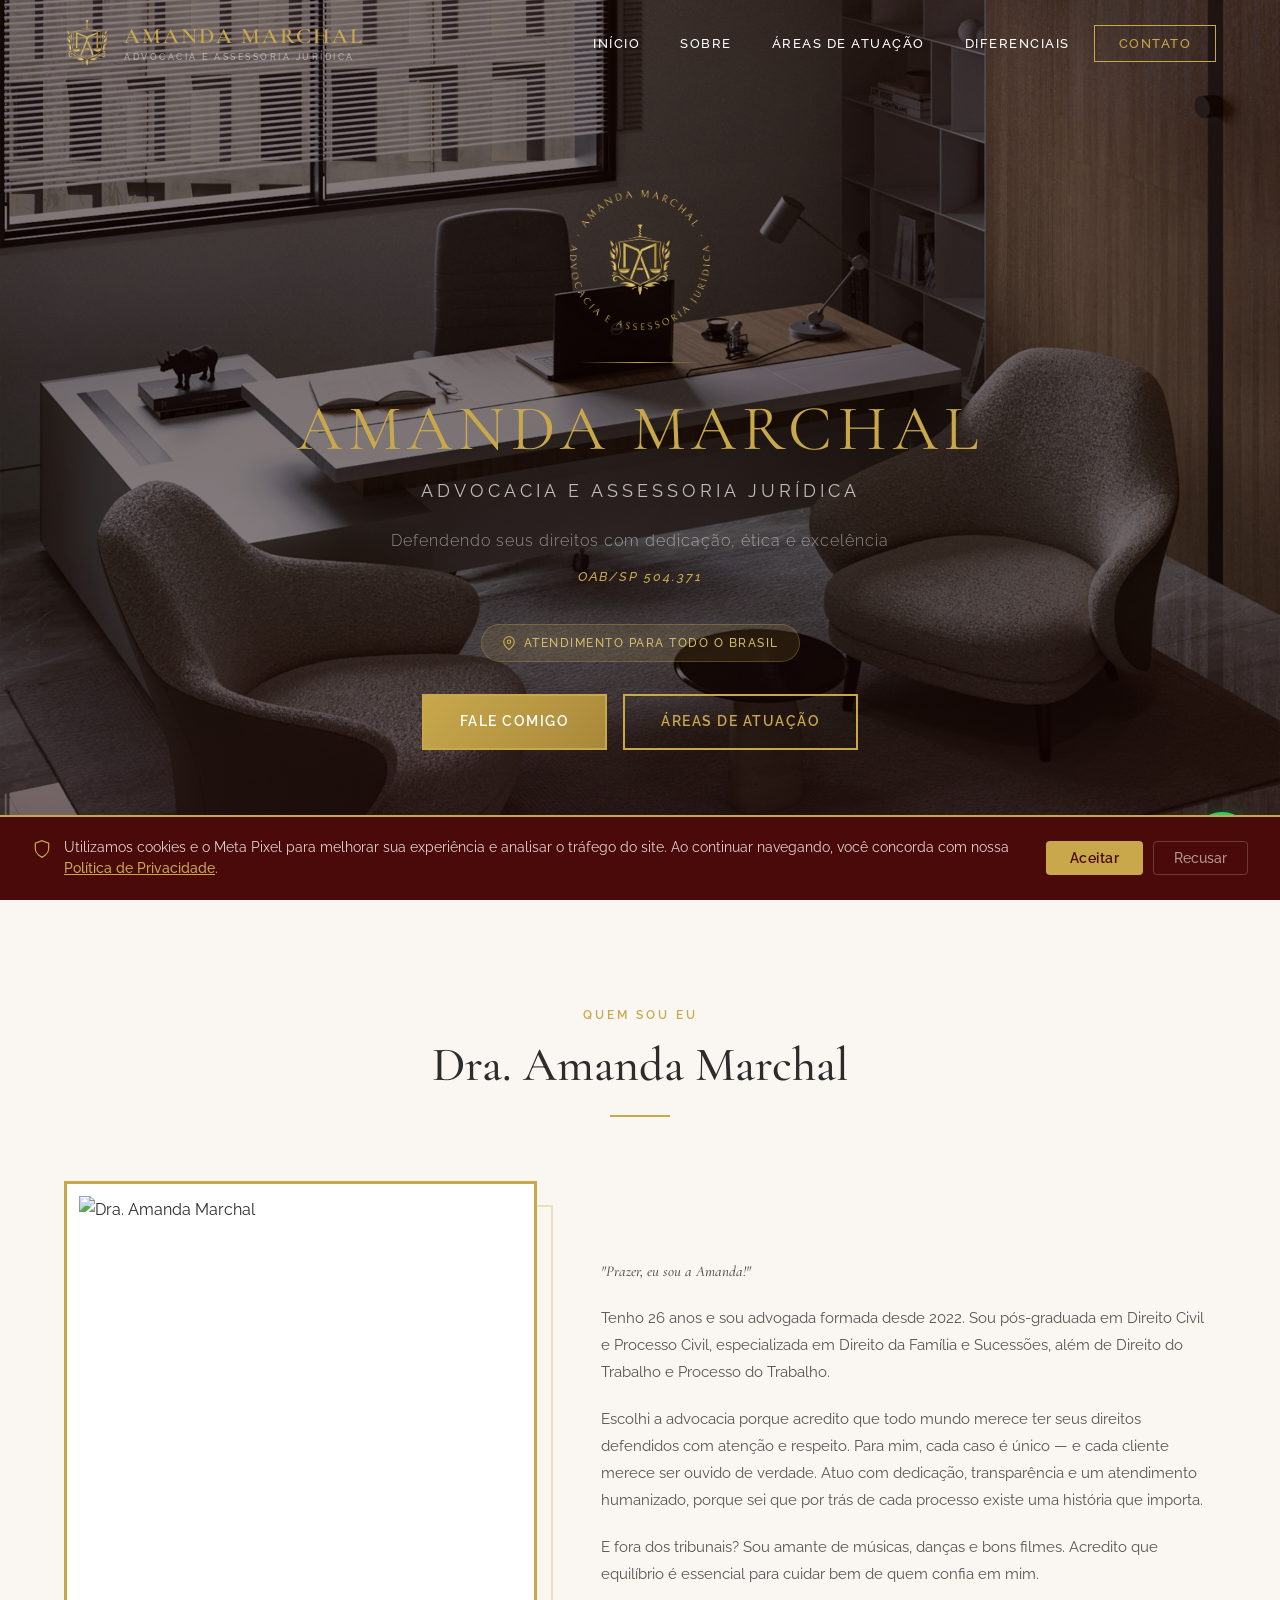
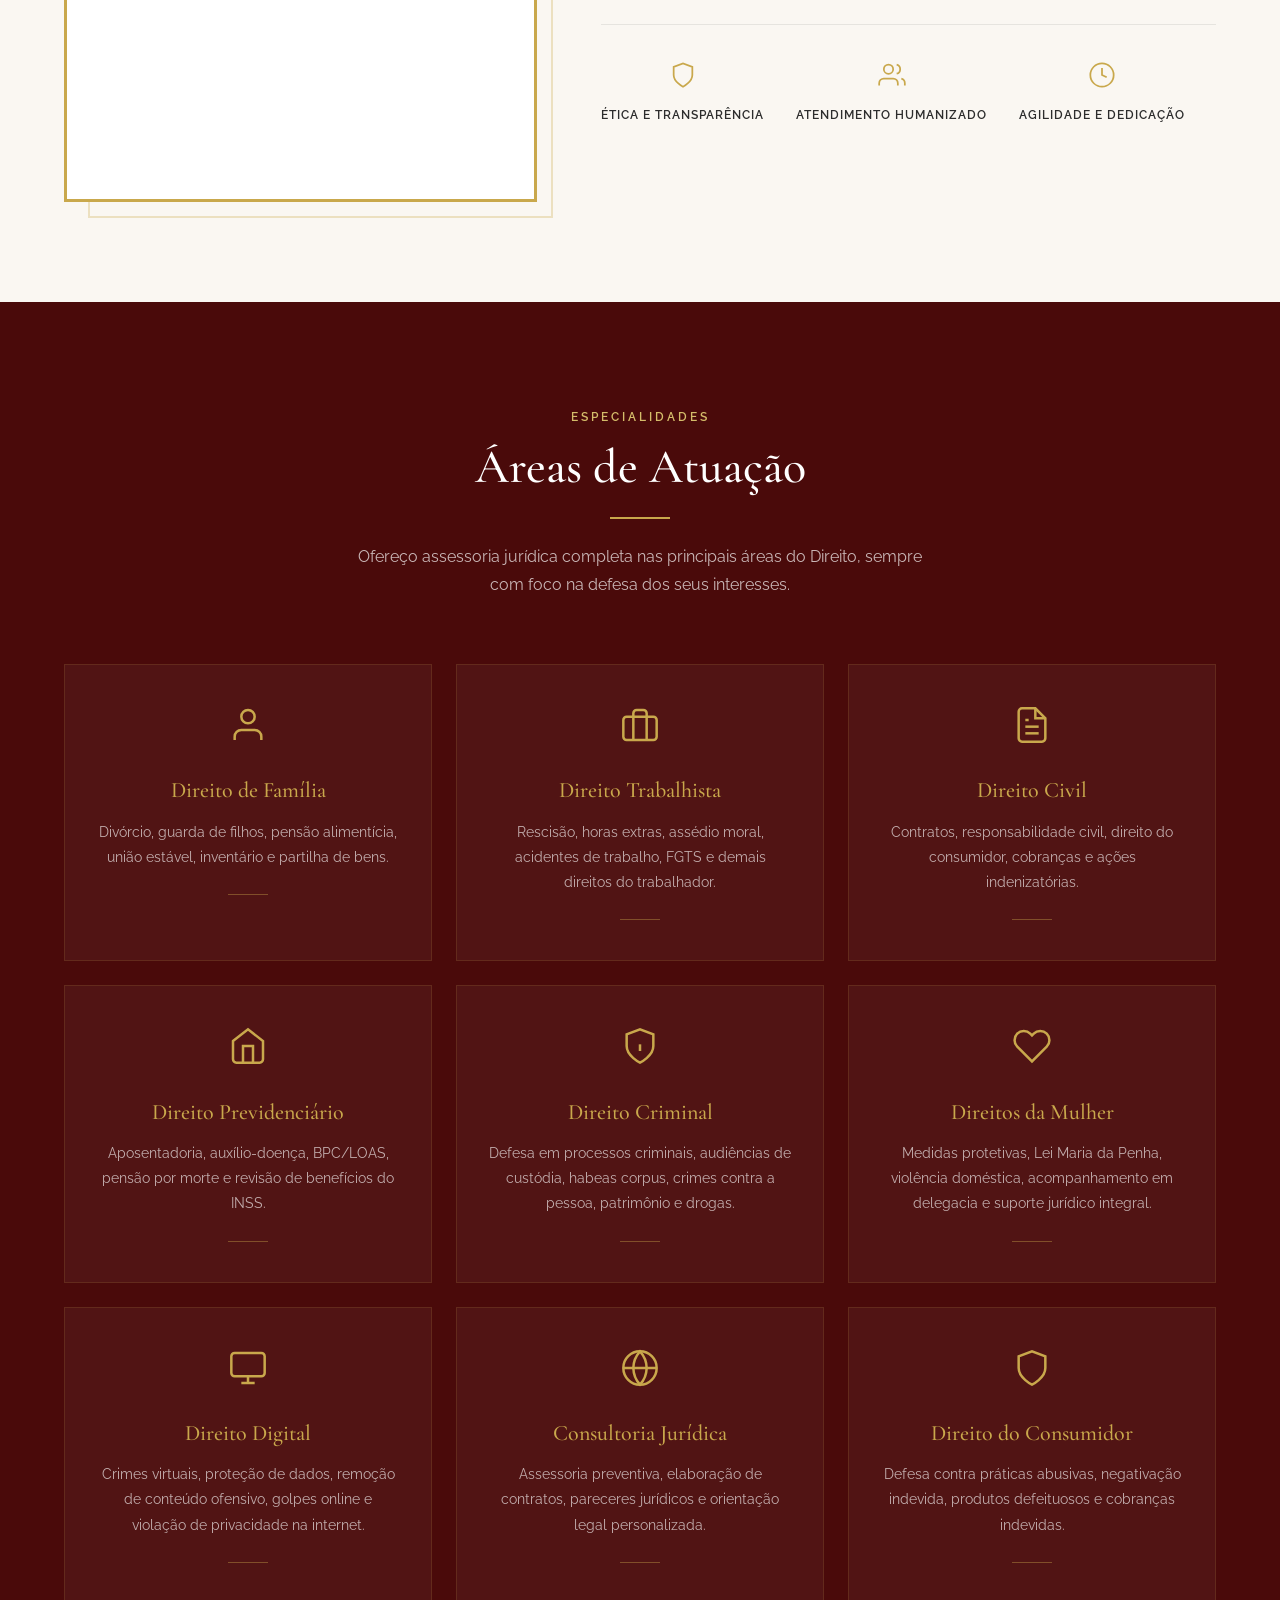
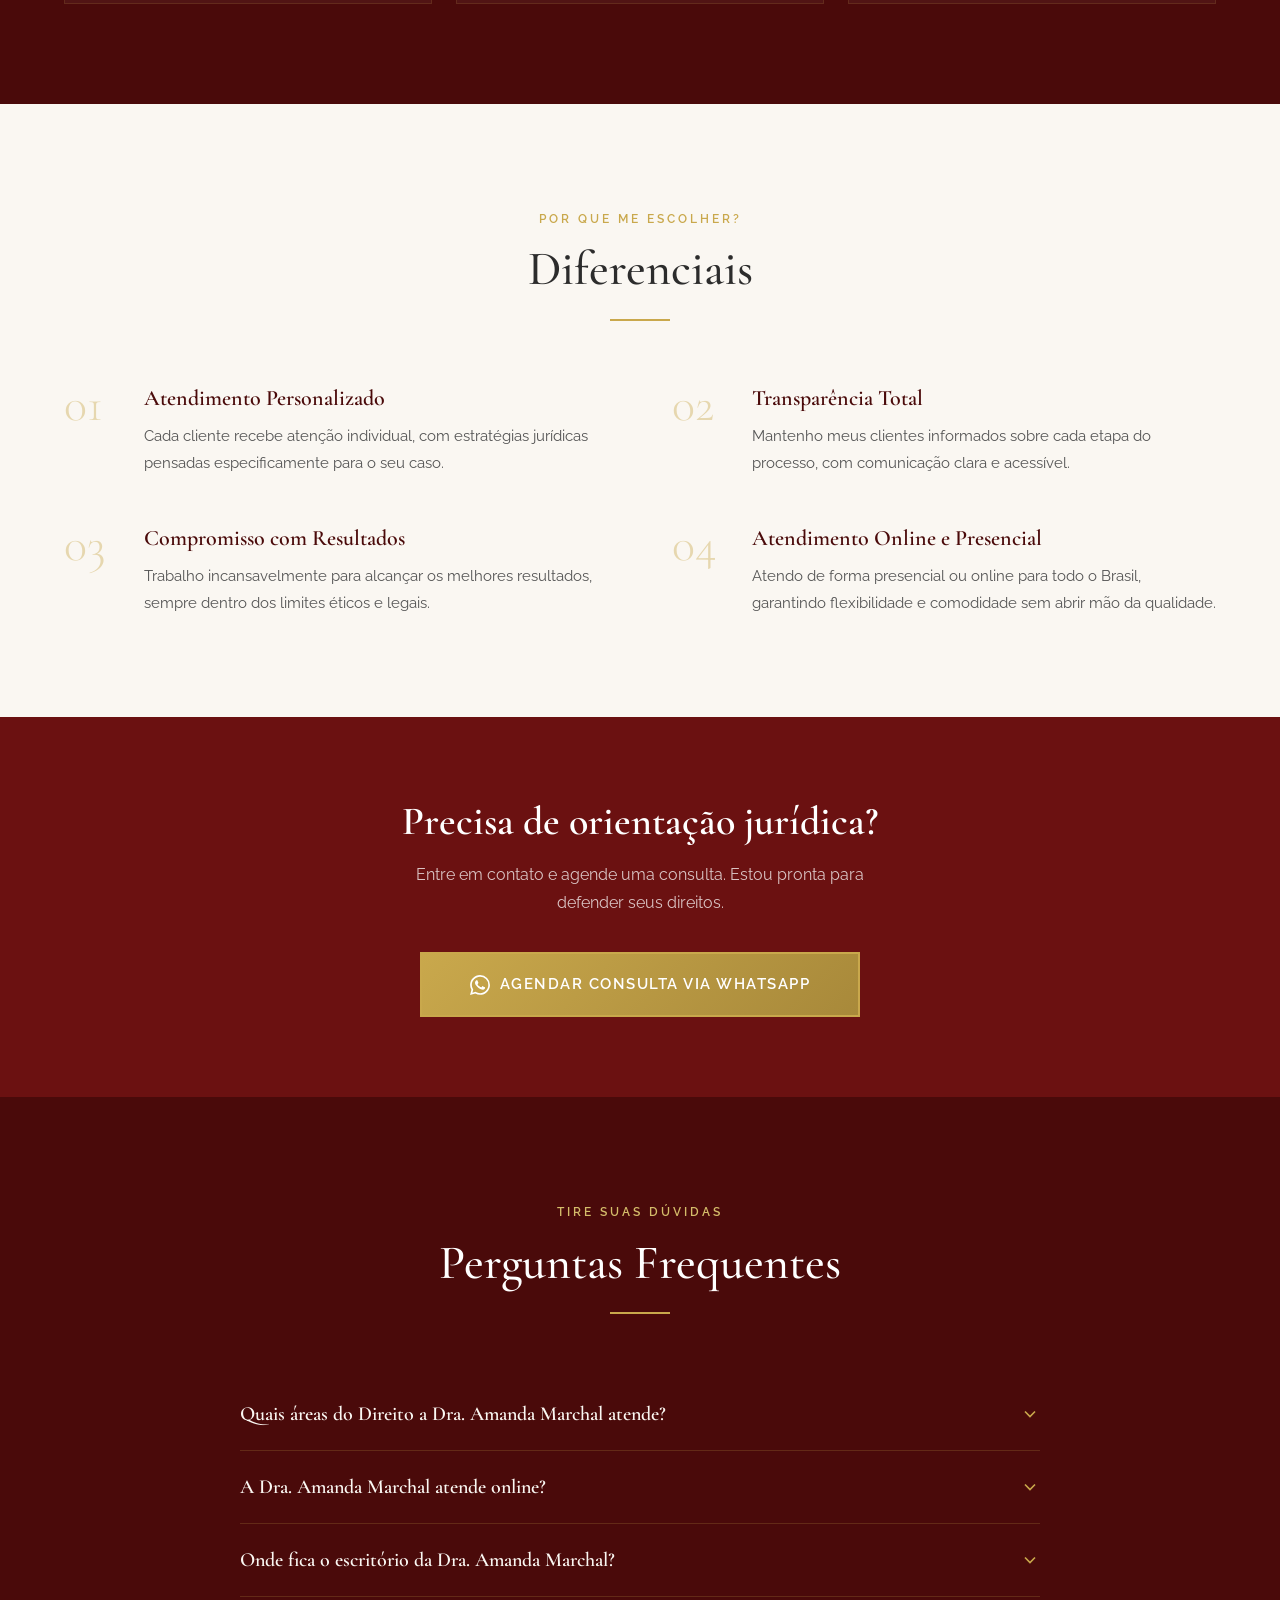
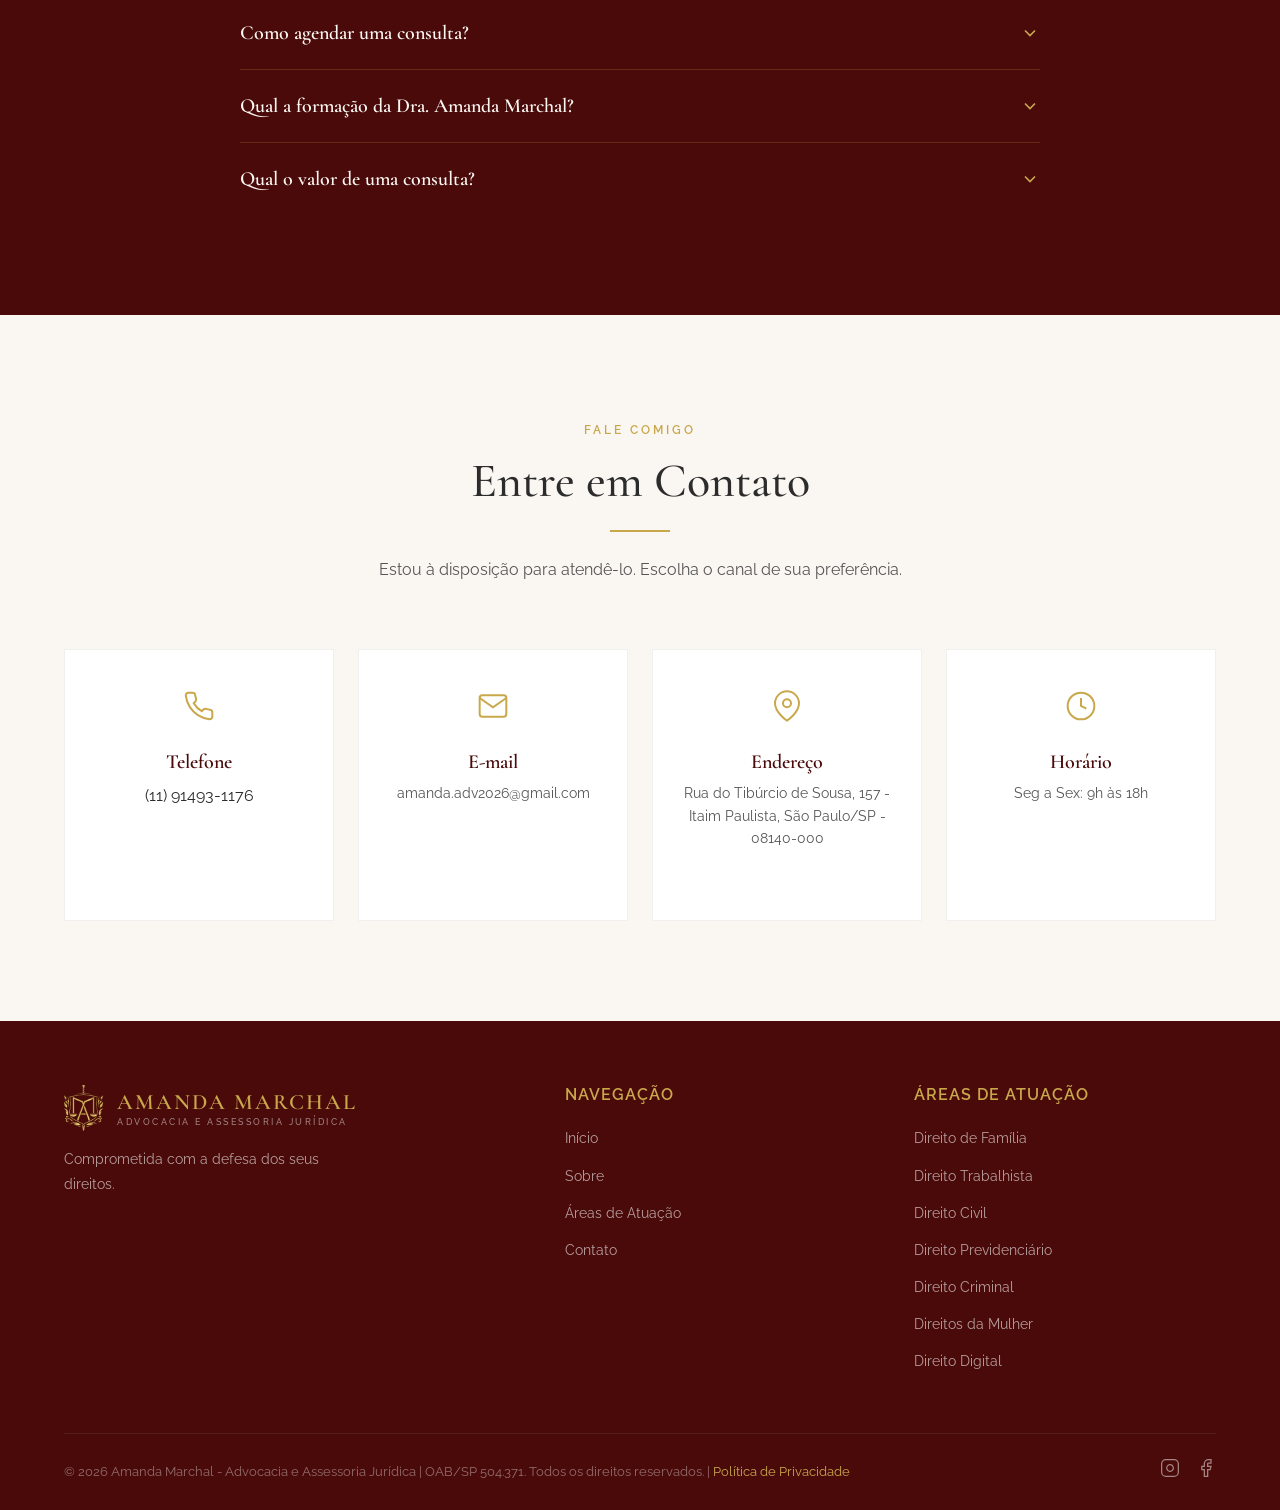
==== commit e3d4d19a: "direitos" ====
--- a/index.html
+++ b/index.html
@@ -5,7 +5,7 @@
     <meta name="viewport" content="width=device-width, initial-scale=1.0">
     <title>Dra. Amanda Marchal | Advogada - Direito da Família, Criminal, Trabalhista e Civil em São Paulo</title>
     <meta name="description" content="Dra. Amanda Marchal - Advogada em São Paulo, especializada em Direito da Família, Criminal, Trabalhista, Civil e Direitos da Mulher (Lei Maria da Penha). Atendimento humanizado, online e presencial para todo o Brasil.">
-    <meta name="keywords" content="advogada São Paulo, direito da família, direito trabalhista, direito civil, direito criminal, direitos da mulher, lei maria da penha, advocacia, assessoria jurídica, Amanda Marchal, advogada Itaim Paulista, consultoria jurídica, direito previdenciário, divórcio, pensão alimentícia, reclamação trabalhista, medidas protetivas, violência doméstica, habeas corpus, OAB SP">
+    <meta name="keywords" content="advogada São Paulo, direito da família, direito trabalhista, direito civil, direito criminal, direitos da mulher, lei maria da penha, direito digital, crimes virtuais, advocacia, assessoria jurídica, Amanda Marchal, advogada Itaim Paulista, consultoria jurídica, direito previdenciário, divórcio, pensão alimentícia, reclamação trabalhista, medidas protetivas, violência doméstica, habeas corpus, OAB SP">
     <meta name="author" content="Dra. Amanda Marchal">
     <meta name="robots" content="index, follow">
     <link rel="canonical" href="https://draamandamarchal.com.br/">
@@ -82,6 +82,8 @@
             "Direito Criminal",
             "Direitos da Mulher",
             "Lei Maria da Penha",
+            "Direito Digital",
+            "Crimes Virtuais",
             "Divórcio",
             "Pensão Alimentícia",
             "Guarda de Filhos",
@@ -143,6 +145,14 @@
                         "name": "Direitos da Mulher e Lei Maria da Penha",
                         "description": "Medidas protetivas, violência doméstica, acompanhamento em delegacia e suporte jurídico integral à mulher."
                     }
+                },
+                {
+                    "@type": "Offer",
+                    "itemOffered": {
+                        "@type": "Service",
+                        "name": "Direito Digital",
+                        "description": "Crimes virtuais, proteção de dados, remoção de conteúdo ofensivo, golpes online e violação de privacidade na internet."
+                    }
                 }
             ]
         },
@@ -165,7 +175,7 @@
             "identifier": "OAB/SP 504.371",
             "description": "Advogada formada desde 2022, pós-graduada em Direito Civil e Processo Civil, especializada em Direito da Família e Sucessões, e Direito do Trabalho e Processo do Trabalho. OAB/SP 504.371.",
             "alumniOf": "Pós-graduação em Direito Civil e Processo Civil",
-            "knowsAbout": ["Direito da Família", "Direito Trabalhista", "Direito Civil", "Direito Previdenciário", "Direito Criminal", "Direitos da Mulher", "Lei Maria da Penha"]
+            "knowsAbout": ["Direito da Família", "Direito Trabalhista", "Direito Civil", "Direito Previdenciário", "Direito Criminal", "Direitos da Mulher", "Lei Maria da Penha", "Direito Digital"]
         }
     }
     </script>
@@ -181,7 +191,7 @@
                 "name": "Quais áreas do Direito a Dra. Amanda Marchal atende?",
                 "acceptedAnswer": {
                     "@type": "Answer",
-                    "text": "A Dra. Amanda Marchal atua nas áreas de Direito da Família e Sucessões (divórcio, pensão alimentícia, guarda, inventário), Direito Trabalhista (reclamações trabalhistas, rescisão, horas extras), Direito Civil (contratos, responsabilidade civil, direito do consumidor), Direito Previdenciário (aposentadoria, auxílio-doença, BPC/LOAS), Direito Criminal (defesa criminal, habeas corpus, audiência de custódia) e Direitos da Mulher / Lei Maria da Penha (medidas protetivas, violência doméstica)."
+                    "text": "A Dra. Amanda Marchal atua nas áreas de Direito da Família e Sucessões (divórcio, pensão alimentícia, guarda, inventário), Direito Trabalhista (reclamações trabalhistas, rescisão, horas extras), Direito Civil (contratos, responsabilidade civil, direito do consumidor), Direito Previdenciário (aposentadoria, auxílio-doença, BPC/LOAS), Direito Criminal (defesa criminal, habeas corpus, audiência de custódia), Direitos da Mulher / Lei Maria da Penha (medidas protetivas, violência doméstica) e Direito Digital (crimes virtuais, proteção de dados, remoção de conteúdo)."
                 }
             },
             {
@@ -424,6 +434,18 @@
                 <div class="area-card">
                     <div class="area-icon">
                         <svg width="40" height="40" viewBox="0 0 24 24" fill="none" stroke="currentColor" stroke-width="1.5">
+                            <rect x="2" y="3" width="20" height="14" rx="2" ry="2"/>
+                            <line x1="8" y1="21" x2="16" y2="21"/>
+                            <line x1="12" y1="17" x2="12" y2="21"/>
+                        </svg>
+                    </div>
+                    <h3>Direito Digital</h3>
+                    <p>Crimes virtuais, proteção de dados, remoção de conteúdo ofensivo, golpes online e violação de privacidade na internet.</p>
+                    <div class="area-line"></div>
+                </div>
+                <div class="area-card">
+                    <div class="area-icon">
+                        <svg width="40" height="40" viewBox="0 0 24 24" fill="none" stroke="currentColor" stroke-width="1.5">
                             <circle cx="12" cy="12" r="10"/>
                             <line x1="2" y1="12" x2="22" y2="12"/>
                             <path d="M12 2a15.3 15.3 0 0 1 4 10 15.3 15.3 0 0 1-4 10 15.3 15.3 0 0 1-4-10 15.3 15.3 0 0 1 4-10z"/>
@@ -508,7 +530,7 @@
                         <svg class="faq-chevron" width="20" height="20" viewBox="0 0 24 24" fill="none" stroke="currentColor" stroke-width="2"><polyline points="6 9 12 15 18 9"/></svg>
                     </button>
                     <div class="faq-answer">
-                        <p>A Dra. Amanda Marchal atua nas áreas de <strong>Direito da Família e Sucessões</strong> (divórcio, pensão alimentícia, guarda, inventário), <strong>Direito Trabalhista</strong> (reclamações trabalhistas, rescisão, horas extras), <strong>Direito Civil</strong> (contratos, responsabilidade civil, direito do consumidor), <strong>Direito Previdenciário</strong> (aposentadoria, auxílio-doença, BPC/LOAS), <strong>Direito Criminal</strong> (defesa criminal, habeas corpus, audiência de custódia) e <strong>Direitos da Mulher / Lei Maria da Penha</strong> (medidas protetivas, violência doméstica).</p>
+                        <p>A Dra. Amanda Marchal atua nas áreas de <strong>Direito da Família e Sucessões</strong> (divórcio, pensão alimentícia, guarda, inventário), <strong>Direito Trabalhista</strong> (reclamações trabalhistas, rescisão, horas extras), <strong>Direito Civil</strong> (contratos, responsabilidade civil, direito do consumidor), <strong>Direito Previdenciário</strong> (aposentadoria, auxílio-doença, BPC/LOAS), <strong>Direito Criminal</strong> (defesa criminal, habeas corpus, audiência de custódia), <strong>Direitos da Mulher / Lei Maria da Penha</strong> (medidas protetivas, violência doméstica) e <strong>Direito Digital</strong> (crimes virtuais, proteção de dados, remoção de conteúdo).</p>
                     </div>
                 </div>
                 <div class="faq-item">
@@ -636,6 +658,7 @@
                         <li><a href="#areas">Direito Previdenciário</a></li>
                         <li><a href="#areas">Direito Criminal</a></li>
                         <li><a href="#areas">Direitos da Mulher</a></li>
+                        <li><a href="#areas">Direito Digital</a></li>
                     </ul>
                 </div>
             </div>
@@ -731,6 +754,7 @@
                         <option value="Consulta - Direito Previdenciário">Direito Previdenciário</option>
                         <option value="Consulta - Direito Criminal">Direito Criminal</option>
                         <option value="Consulta - Direitos da Mulher">Direitos da Mulher / Lei Maria da Penha</option>
+                        <option value="Consulta - Direito Digital">Direito Digital</option>
                         <option value="Consulta - Outro assunto">Outro assunto</option>
                     </select>
                 </div>
